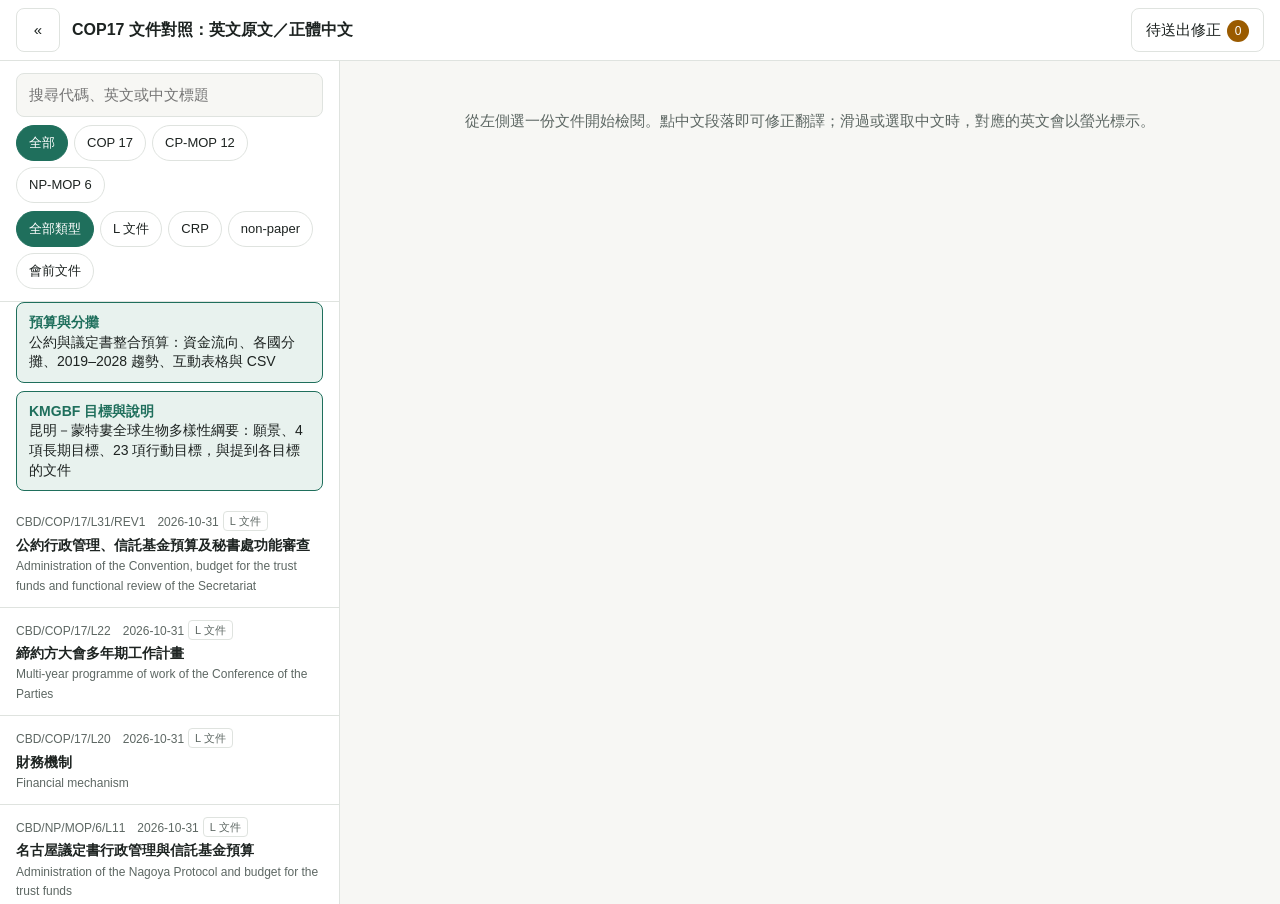
==== index.html @ b80a83c1 "Fix due-date and BE estimate wording" ====
<!doctype html>
<html lang="zh-Hant-TW">
<head>
<meta charset="utf-8">
<meta name="viewport" content="width=device-width, initial-scale=1">
<title>COP17 文件對照</title>
<meta name="description" content="CBD COP17 會議文件英文原文與正體中文翻譯對照檢閱（非官方翻譯）">
<style>
:root{--bg:#f7f7f4;--panel:#fff;--ink:#1d2321;--muted:#5d6763;--line:#dfe3df;--accent:#1f6f5c;--accent-ink:#fff;--soft:#e8f2ee;--warn:#9a5b00;--warn-bg:#fff4e0;--edit:#fff8d6;--edit-line:#e2c64a;--hl:#fff176;--hl-soft:#fffbd1;--term:#c2185b;--mono:ui-monospace,SFMono-Regular,Menlo,Consolas,monospace}
@media (prefers-color-scheme:dark){:root:not([data-theme="light"]){--bg:#121615;--panel:#1a201e;--ink:#e3e8e5;--muted:#9aa5a0;--line:#2c3532;--accent:#5cc2a4;--accent-ink:#0d1412;--soft:#1f2e29;--warn:#f0b35a;--warn-bg:#2e2412;--edit:#2f2a12;--edit-line:#8a7520;--hl:#5c5310;--hl-soft:#2e2b14;--term:#ff8fbf}}
:root[data-theme="dark"]{--bg:#121615;--panel:#1a201e;--ink:#e3e8e5;--muted:#9aa5a0;--line:#2c3532;--accent:#5cc2a4;--accent-ink:#0d1412;--soft:#1f2e29;--warn:#f0b35a;--warn-bg:#2e2412;--edit:#2f2a12;--edit-line:#8a7520;--hl:#5c5310;--hl-soft:#2e2b14;--term:#ff8fbf}
*{box-sizing:border-box}
html,body{margin:0;height:100%}
body{background:var(--bg);color:var(--ink);font:15px/1.65 -apple-system,BlinkMacSystemFont,"PingFang TC","Noto Sans TC","Microsoft JhengHei",sans-serif;overflow-x:hidden}
button,input,textarea,select{font:inherit;color:inherit}
button{cursor:pointer}
a{color:var(--accent)}
header.top{position:sticky;top:0;z-index:5;display:flex;align-items:center;gap:12px;padding:8px 16px;background:var(--panel);border-bottom:1px solid var(--line);min-height:56px}
header.top h1{font-size:16px;margin:0;flex:1;min-width:0;white-space:nowrap;overflow:hidden;text-overflow:ellipsis}
.btn{min-height:44px;padding:0 14px;border:1px solid var(--line);border-radius:8px;background:var(--panel)}
.btn.primary{background:var(--accent);border-color:var(--accent);color:var(--accent-ink)}
.btn:disabled{opacity:.5;cursor:default}
.count{display:inline-block;min-width:22px;padding:0 6px;margin-left:6px;border-radius:11px;background:var(--warn);color:var(--panel);font-size:12px;line-height:22px;text-align:center}
.wrap{display:grid;grid-template-columns:340px 1fr;height:calc(100% - 57px);transition:grid-template-columns .2s}
body.side-off .wrap{grid-template-columns:0 1fr}
body.side-off aside{visibility:hidden;border-right:0}
.side{min-width:44px;padding:0 10px}
aside{border-right:1px solid var(--line);background:var(--panel);display:flex;flex-direction:column;min-height:0}
.filters{padding:12px 16px;border-bottom:1px solid var(--line);display:grid;gap:8px}
.filters input{width:100%;min-height:44px;padding:0 12px;border:1px solid var(--line);border-radius:8px;background:var(--bg)}
.chips{display:flex;flex-wrap:wrap;gap:6px}
.chip{min-height:36px;padding:0 12px;border:1px solid var(--line);border-radius:18px;background:var(--panel);font-size:13px}
.chip.on{background:var(--accent);border-color:var(--accent);color:var(--accent-ink)}
.list{overflow:auto;flex:1}
.item{display:block;width:100%;text-align:left;padding:10px 16px;border:0;border-bottom:1px solid var(--line);background:none;min-height:56px}
.item:hover{background:var(--soft)}
.item.on{background:var(--soft);box-shadow:inset 3px 0 var(--accent)}
.item .sym{font-size:12px;color:var(--muted)}
.item .t{display:block;font-weight:600;font-size:14px}
.item .e{display:block;font-size:12px;color:var(--muted)}
.tag{display:inline-block;font-size:11px;padding:0 6px;border-radius:4px;border:1px solid var(--line);color:var(--muted);margin-left:4px;vertical-align:1px}
main{overflow:auto;min-width:0}
.doc{max-width:1400px;margin:0 auto;padding:16px}
.empty{padding:48px 16px;color:var(--muted);text-align:center}
.dhead h2{font-size:20px;margin:4px 0}
.dhead .en{color:var(--muted);margin:0}
.links{display:flex;flex-wrap:wrap;gap:8px;margin:10px 0}
.links a{display:inline-flex;align-items:center;min-height:44px;padding:0 12px;border:1px solid var(--line);border-radius:8px;text-decoration:none;background:var(--panel)}
.note{font-size:13px;color:var(--warn);background:var(--warn-bg);border-radius:8px;padding:8px 12px;margin:8px 0}
section.card{background:var(--panel);border:1px solid var(--line);border-radius:10px;padding:12px 16px;margin:12px 0}
section.card h3{font-size:15px;margin:0 0 6px}
.sumf{position:relative;border-radius:6px;padding:4px 6px;margin:0 -6px;cursor:pointer}
.sumf:hover{background:var(--soft)}
.sumf.edited{background:var(--edit);outline:1px solid var(--edit-line)}
.sumf ul{margin:4px 0;padding-left:20px}
.label{font-size:12px;color:var(--muted)}
.toolbar{display:flex;flex-wrap:wrap;gap:8px;align-items:center;margin:12px 0}
.seg{display:inline-flex;border:1px solid var(--line);border-radius:8px;overflow:hidden}
.seg button{min-height:40px;padding:0 12px;border:0;background:var(--panel)}
.seg button.on{background:var(--accent);color:var(--accent-ink)}
.page{display:grid;grid-template-columns:minmax(0,1fr) minmax(0,1fr);gap:0;background:var(--panel);border:1px solid var(--line);border-radius:10px;margin:12px 0;overflow:hidden}
.page .pno{grid-column:1/-1;font-size:12px;color:var(--muted);padding:4px 12px;border-bottom:1px solid var(--line);background:var(--soft)}
.enp{padding:8px 12px;border-right:1px solid var(--line);min-width:0;font-size:14px;line-height:1.6;overflow-wrap:anywhere}
.ep{border-radius:6px;padding:2px 6px;margin:0 -6px 4px;transition:background .15s}
.ep.tb{font:12px/1.45 var(--mono);white-space:pre;overflow-x:auto;overflow-wrap:normal}
.ep.hl-soft,.blk.hl-soft{background:var(--hl-soft)}
.ep.hl,.blk.hl,.blk.hl:hover{background:var(--hl)}
.editor.hl{box-shadow:0 0 0 3px var(--hl)}
mark.term{background:none;color:var(--term);font-weight:700;text-decoration:underline 2px;text-underline-offset:3px}
a.dec{text-decoration:underline 1px dashed;text-underline-offset:3px;white-space:nowrap}
a.dec::after{content:"↗";font-size:.75em;margin-left:1px}
.cv{text-decoration:underline 1px var(--accent);text-underline-offset:3px;cursor:help}
body.cv-off .cv{text-decoration:none;cursor:inherit}
#tip{position:fixed;z-index:10;max-width:min(360px,calc(100% - 32px));background:var(--panel);color:var(--ink);border:1px solid var(--accent);border-radius:8px;padding:6px 10px;font-size:13px;line-height:1.5;box-shadow:0 4px 14px rgba(0,0,0,.18);pointer-events:none;display:none}
#tip.on{display:block}
#tip small{display:block;color:var(--muted);font-size:11px}
#toast{position:fixed;left:50%;bottom:16px;transform:translateX(-50%);max-width:calc(100% - 32px);background:var(--ink);color:var(--bg);padding:8px 14px;border-radius:8px;font-size:13px;z-index:9;display:none}
#toast.on{display:block}
.zh{padding:8px 12px;min-width:0}
.blk{position:relative;border-radius:6px;padding:4px 6px;margin:2px -6px;cursor:pointer;overflow-x:auto}
.blk:hover{background:var(--soft)}
.blk p{margin:.3em 0}
.blk table{border-collapse:collapse;font-size:13px}
.blk td,.blk th{border:1px solid var(--line);padding:2px 6px}
.blk td:first-child,.blk th:first-child{white-space:nowrap}
.blk.edited{background:var(--edit);outline:1px solid var(--edit-line);white-space:pre-wrap}
.badge{position:absolute;top:2px;right:4px;font-size:11px;color:var(--warn)}
.editor{background:var(--panel);border:1px solid var(--accent);border-radius:8px;padding:8px;margin:4px -6px;cursor:auto}
.editor textarea{width:100%;min-height:120px;border:1px solid var(--line);border-radius:6px;padding:8px;background:var(--bg);resize:vertical}
.editor input{width:100%;min-height:44px;border:1px solid var(--line);border-radius:6px;padding:0 8px;background:var(--bg);margin-top:6px}
.editor .row{display:flex;flex-wrap:wrap;gap:8px;margin-top:8px}
.editor .orig{font-size:12px;color:var(--muted);white-space:pre-wrap;max-height:8em;overflow:auto;border-left:3px solid var(--line);padding-left:8px;margin-bottom:6px}
body.v-en .page{grid-template-columns:1fr}body.v-en .zh{display:none}body.v-en .enp{border-right:0}
body.v-zh .page{grid-template-columns:1fr}body.v-zh .enp{display:none}
dialog{border:1px solid var(--line);border-radius:12px;background:var(--panel);color:var(--ink);padding:0;width:min(760px,calc(100% - 32px));max-height:calc(100% - 64px)}
dialog::backdrop{background:rgba(0,0,0,.4)}
.dlg{padding:16px;display:grid;gap:10px}
.dlg h3{margin:0}
.pend{border:1px solid var(--line);border-radius:8px;padding:8px 10px;font-size:13px}
.pend .old{color:var(--muted);text-decoration:line-through;white-space:pre-wrap}
.pend .new{white-space:pre-wrap}
.pend .hd{display:flex;justify-content:space-between;gap:8px;align-items:center}
.knav{display:block;margin:0 16px 0;padding:10px 12px;border:1px solid var(--accent);border-radius:8px;text-decoration:none;color:var(--ink);background:var(--soft);font-size:14px;line-height:1.4}
.knav b{color:var(--accent)}
.knav.on{background:var(--accent);color:var(--accent-ink)}.knav.on b{color:inherit}
.kidx{display:flex;flex-wrap:wrap;gap:6px;margin:12px 0}
.kidx a{display:inline-flex;align-items:center;justify-content:center;min-width:44px;min-height:36px;padding:0 8px;border:1px solid var(--line);border-radius:8px;background:var(--panel);text-decoration:none;font-size:13px}
.kgrp{font-size:16px;margin:24px 0 4px;padding-bottom:4px;border-bottom:2px solid var(--accent)}
.kcard{background:var(--panel);border:1px solid var(--line);border-radius:10px;padding:12px 16px;margin:12px 0;scroll-margin-top:12px}
.kcard h3{margin:0 0 8px;font-size:16px}
.kcard h3 small{color:var(--muted);font-weight:400;margin-left:6px}
.kpair{display:grid;grid-template-columns:minmax(0,1fr) minmax(0,1fr);gap:16px}
.kpair p{margin:.3em 0}
.ken{font-size:14px;line-height:1.6}
.kexp{background:var(--soft);border-radius:8px;padding:8px 12px;margin-top:10px;font-size:14px}
.kfn{font-size:12px;color:var(--muted);margin-top:6px}
.kind ul,.kdocs ul{margin:4px 0;padding-left:20px;font-size:13px}
.kind,.kdocs{margin-top:10px}
.kdocs summary{cursor:pointer;font-size:13px;color:var(--accent);min-height:32px;display:flex;align-items:center}
.kdocs li{margin:2px 0}
.kdocs .pg{display:inline-block;font-size:12px;padding:0 6px;margin:0 2px;border:1px solid var(--line);border-radius:4px;text-decoration:none}
a.kg{text-decoration:underline 1px dotted;text-underline-offset:3px}

/* 預算頁：圖表配色（dataviz 參考調色盤，已以本站淺色／深色底驗證） */
:root{--on-k:#fff;--k1:#1a87a8;--k2:#62a83c;--k3:#5a62a3;--k4:#c06fb8;--k5:#9aa39e;--mid:#baa6e2;--m1:#d9f0a3;--m2:#a1dab4;--m3:#41b6c4;--m4:#2c7fb8;--m5:#253494;--m6:#081d58;--s1:#2a78d6;--s2:#eb6834;--s3:#1baf7a;--s4:#eda100;--s5:#e87ba4;--s6:#008300;--muted-fill:#b9c0bc;--grid:#e6e9e6}
@media (prefers-color-scheme:dark){:root:not([data-theme="light"]){--on-k:#0d1412;--k1:#3aaed3;--k2:#7cc653;--k3:#8a8fe0;--k4:#ec8fc4;--k5:#6b756f;--mid:#8c78c4;--m1:#1f3d5c;--m2:#1d6e8f;--m3:#2a9d8f;--m4:#69c27a;--m5:#c4df5a;--m6:#fde725;--s1:#3987e5;--s2:#d95926;--s3:#199e70;--s4:#c98500;--s5:#d55181;--s6:#008300;--muted-fill:#56605b;--grid:#2c3532}}
:root[data-theme="dark"]{--on-k:#0d1412;--k1:#3aaed3;--k2:#7cc653;--k3:#8a8fe0;--k4:#ec8fc4;--k5:#6b756f;--mid:#8c78c4;--m1:#1f3d5c;--m2:#1d6e8f;--m3:#2a9d8f;--m4:#69c27a;--m5:#c4df5a;--m6:#fde725;--s1:#3987e5;--s2:#d95926;--s3:#199e70;--s4:#c98500;--s5:#d55181;--s6:#008300;--muted-fill:#56605b;--grid:#2c3532}
.doc svg text.sb-on{fill:var(--on-k)}.doc svg text.sb-lb{fill:var(--ink)}
.leaflet-container{font:inherit}.leaflet-bar a{background:var(--panel);color:var(--ink);border-color:var(--line)}.leaflet-bar a:hover{background:var(--soft)}.leaflet-control-attribution{background:color-mix(in oklab,var(--panel) 80%,transparent)!important;color:var(--muted)}.leaflet-control-attribution a{color:var(--accent)}
.kpis{display:grid;grid-template-columns:repeat(auto-fit,minmax(170px,1fr));gap:10px;margin:12px 0}
.kpi{background:var(--panel);border:1px solid var(--line);border-radius:10px;padding:10px 12px}
.kpi .v{font-size:22px;font-weight:700;font-variant-numeric:tabular-nums}
.kpi .l{font-size:12px;color:var(--muted)}
.kpi .d{font-size:12px;color:var(--muted)}
.ctrl{display:flex;flex-wrap:wrap;gap:8px;align-items:center;margin:8px 0}
.ctrl select,.ctrl input{min-height:40px;border:1px solid var(--line);border-radius:8px;padding:0 10px;background:var(--panel)}
.chart{width:100%;overflow-x:auto}
.chart svg{display:block;max-width:100%;height:auto}
.ctrl select,.ctrl input{max-width:100%}
@media (max-width:640px){.chart>svg[viewBox^="0 0 880"]{min-width:640px;max-width:none}.chart>svg[viewBox^="-4"],.chart>div>svg[viewBox^="-4"]{min-width:600px;max-width:none}
.chart:has(>svg[viewBox^="0 0 880"])::after,.chart:has(>svg[viewBox^="-4"])::after,.chart:has(>div>svg[viewBox^="-4"])::after{content:"← 左右滑動看完整圖表 →";display:block;position:sticky;left:0;width:calc(100vw - 64px);text-align:center;font-size:12px;color:var(--muted);padding:4px 0}}
table.dt th .thb{all:unset;cursor:pointer;display:inline}
table.dt th .thb:focus-visible{outline:2px solid var(--s1);outline-offset:2px}
.chart text,.doc svg text{fill:var(--ink);font-size:12px}
.chart .mut,.doc svg .mut{fill:var(--muted)}
.chart .gl,.doc svg .gl{stroke:var(--grid);stroke-width:1}
.doc svg{max-width:100%;height:auto}
.chart .hit:hover,.chart .hit:focus{opacity:.85;outline:none}
.legend{display:flex;flex-wrap:wrap;gap:12px;font-size:12px;color:var(--muted);margin:6px 0}
.legend i{display:inline-block;width:12px;height:12px;border-radius:3px;margin-right:4px;vertical-align:-2px}
.src{font-size:12px;color:var(--muted);margin-top:6px}
#vtip{position:fixed;z-index:11;pointer-events:none;background:var(--panel);border:1px solid var(--line);border-radius:8px;padding:6px 10px;font-size:12px;box-shadow:0 4px 14px rgba(0,0,0,.18);display:none;max-width:280px}
#vtip b{display:block;font-size:14px;font-variant-numeric:tabular-nums}
table.dt{border-collapse:collapse;width:100%;font-size:13px;font-variant-numeric:tabular-nums}
table.dt th,table.dt td{border-bottom:1px solid var(--line);padding:4px 6px;text-align:right;white-space:nowrap}
table.dt th:first-child,table.dt td:first-child,table.dt th.t,table.dt td.t{text-align:left;white-space:normal}
table.dt td.t{min-width:6em}
table.dt th{cursor:pointer;position:sticky;top:0;background:var(--panel)}
table.dt th[aria-sort]::after{content:" ▾";color:var(--muted)}
table.dt th[aria-sort="ascending"]::after{content:" ▴"}
.dtwrap{max-height:520px;overflow:auto;border:1px solid var(--line);border-radius:8px}
.up{color:var(--s2)}.down{color:var(--s1)}
footer{font-size:12px;color:var(--muted);padding:16px;border-top:1px solid var(--line);margin-top:24px}
.back{display:none}
@media (max-width:900px){
  .wrap{grid-template-columns:1fr}
  aside{display:flex}
  main{display:none}
  body.reading aside{display:none}
  body.reading main{display:block}
  body.reading .back{display:inline-block}
  .side{display:none}
  body.side-off .wrap{grid-template-columns:1fr}
  body.side-off aside{visibility:visible}
  .page{grid-template-columns:1fr}
  .enp{border-right:0;border-bottom:1px solid var(--line)}
  .kpair{grid-template-columns:1fr}
  body.v-en .zh,body.v-zh .enp{display:none}
}
</style>
</head>
<body class="v-both">
<header class="top">
  <button class="btn back" id="back" aria-label="回到清單">‹ 清單</button>
  <button class="btn side" id="side" aria-label="收合文件清單" aria-expanded="true" title="收合／展開文件清單">«</button>
  <h1>COP17 文件對照：英文原文／正體中文</h1>
  <button class="btn" id="pending">待送出修正<span class="count" id="cnt">0</span></button>
</header>
<div class="wrap">
  <aside>
    <div class="filters">
      <input id="q" type="search" placeholder="搜尋代碼、英文或中文標題" aria-label="搜尋">
      <div class="chips" id="fm"></div>
      <div class="chips" id="ft"></div>
    </div>
    <a class="knav" id="bnav" href="#budget" style="margin-bottom:8px"><b>預算與分攤</b><br>公約與議定書整合預算：資金流向、各國分攤、2019–2028 趨勢、互動表格與 CSV</a>
    <a class="knav" id="knav" href="#kmgbf"><b>KMGBF 目標與說明</b><br>昆明－蒙特婁全球生物多樣性綱要：願景、4 項長期目標、23 項行動目標，與提到各目標的文件</a>
    <div class="list" id="list" style="margin-top:8px"></div>
  </aside>
  <main id="main"><div class="empty">從左側選一份文件開始檢閱。點中文段落即可修正翻譯；滑過或選取中文時，對應的英文會以螢光標示。</div></main>
</div>
<div id="toast" role="status" aria-live="polite"></div>
<div id="tip" role="tooltip"></div>
<div id="vtip" role="tooltip"></div>
<dialog id="dlg"><div class="dlg" id="dlgc"></div></dialog>
<script>
'use strict';
const REPO = 'https://github.com/mutolisp/CBD_COP17';
const KEY = 'cbd-cop17-review-edits-v1';
window.DOCS = {};
const MEET = [['', '全部'], ['COP-17', 'COP 17'], ['CP-MOP-12', 'CP-MOP 12'], ['NP-MOP-06', 'NP-MOP 6']];
const NAT = [['', '全部類型'], ['limited', 'L 文件'], ['crp', 'CRP'], ['non-paper', 'non-paper'], ['official', '會前文件']];
const NATL = Object.fromEntries(NAT);
const S = {m: '', t: '', q: '', id: null};
const $ = s => document.querySelector(s);
const el = (tag, attrs = {}, ...kids) => {
  const e = document.createElement(tag);
  for (const [k, v] of Object.entries(attrs)) {
    if (v == null) continue;
    if (k === 'class') e.className = v; else if (k === 'html') e.innerHTML = v; else if (k.startsWith('on')) e.addEventListener(k.slice(2), v); else e.setAttribute(k, v);
  }
  for (const c of kids.flat()) if (c != null) e.append(c);
  return e;
};
const ymd = s => new Date(Date.parse(s) + 4 * 3600e3).toISOString().slice(0, 10);  // 葉里溫時間

let EDITS = {};
let storeOK = true;
try { EDITS = JSON.parse(localStorage.getItem(KEY) || '{}') || {}; } catch (e) { storeOK = false; }
function saveEdits() {
  try { localStorage.setItem(KEY, JSON.stringify(EDITS)); storeOK = true; } catch (e) { storeOK = false; }
  $('#cnt').textContent = Object.keys(EDITS).length;
}

function chips(box, opts, key) {
  box.replaceChildren(...opts.map(([v, l]) => el('button', {class: 'chip' + (S[key] === v ? ' on' : ''), onclick: () => { S[key] = v; chips(box, opts, key); renderList(); }}, l)));
}
function renderList() {
  const norm = s => s.toLowerCase().replace(/[.\s]/g, '');  // 代碼有 L.31／L31 兩種寫法
  const q = norm(S.q);
  const rows = IDX.filter(d => (!S.m || d.meeting === S.m) && (!S.t || d.nature === S.t) &&
    (!q || norm(d.sym + d.title + d.title_zh).includes(q)));
  $('#list').replaceChildren(...rows.map(d => el('button', {class: 'item' + (d.id === S.id ? ' on' : ''), onclick: () => { location.hash = d.id; }},
    el('span', {class: 'sym'}, (d.sym || '（無文件代碼）') + '　' + ymd(d.pub)),
    el('span', {class: 'tag'}, NATL[d.nature] || d.nature), d.full ? null : el('span', {class: 'tag'}, '只有摘要'),
    el('span', {class: 't'}, d.title_zh || d.title), el('span', {class: 'e'}, d.title))),
    rows.length ? '' : el('div', {class: 'empty'}, '沒有符合的文件'));
}

function load(id) {
  return new Promise((ok, bad) => {
    if (window.DOCS[id]) return ok(window.DOCS[id]);
    const s = el('script', {src: 'data/' + id + '.js'});
    s.onload = () => window.DOCS[id] ? ok(window.DOCS[id]) : bad();
    s.onerror = bad;
    document.head.append(s);
  });
}

function route() {
  let h = location.hash.slice(1);
  try { h = decodeURIComponent(h); } catch (_) {}  // 網址含不合法的 % 時不要整頁空白
  const [id, sub] = h.split('/');
  $('#bnav').classList.remove('on');
  if (id !== 'budget') teardown();
  if (id === 'kmgbf') openKmgbf(sub); else if (id === 'budget') openBudget(h.split('/').slice(1)); else openDoc(id, sub);
}
const toPage = p => { const e = p && document.getElementById('pg-' + p); if (e) e.scrollIntoView(); };
function openDoc(id, p) {
  $('#knav').classList.remove('on');
  const meta = IDX.find(d => d.id === id);
  if (meta && S.id === id && $('#main .page')) { toPage(p); return; }  // 同一份文件只換頁
  S.id = meta ? id : null;
  document.body.classList.toggle('reading', !!meta);
  renderList();
  if (!meta) { $('#main').replaceChildren(el('div', {class: 'empty'}, '從左側選一份文件開始檢閱。點中文段落即可修正翻譯；滑過或選取中文時，對應的英文會以螢光標示。')); return; }
  $('#main').replaceChildren(el('div', {class: 'empty'}, '載入中…'));
  load(id).then(doc => { renderDoc(meta, doc); toPage(p); }, () => $('#main').replaceChildren(el('div', {class: 'empty'}, '無法載入這份文件。')));
}

function renderDoc(m, doc) {
  const box = el('div', {class: 'doc'});
  box.append(el('div', {class: 'dhead'},
    el('div', {class: 'label'}, [m.sym || '（無文件代碼）', MEET.find(x => x[0] === m.meeting)?.[1], NATL[m.nature], m.group, '發布 ' + ymd(m.pub)].filter(Boolean).join('・')),
    el('h2', {}, m.title_zh || m.title), el('p', {class: 'en', lang: 'en'}, m.title)),
    el('div', {class: 'links'}, el('a', {href: m.url, target: '_blank', rel: 'noopener'}, 'CBD 原文 PDF ↗')),
    el('div', {class: 'note'}, '中文為非官方翻譯（AI 翻譯' + (m.reviewed ? '，經 Claude Haiku 逐頁對照原文審查' : '') + '），未經 CBD 秘書處審定，以英文原文為準。發現錯誤請點該段修正。'));
  if (doc.summary) box.append(renderSummary(m, doc));
  if (doc.pages.length) {
    box.append(el('div', {class: 'toolbar'}, el('div', {class: 'seg', role: 'group', 'aria-label': '顯示方式'},
      ...[['both', '並排'], ['en', '英文'], ['zh', '中文']].map(([v, l]) => el('button', {class: document.body.classList.contains('v-' + v) ? 'on' : '', onclick: e => {
        document.body.classList.remove('v-both', 'v-en', 'v-zh'); document.body.classList.add('v-' + v);
        e.target.parentNode.querySelectorAll('button').forEach(b => b.classList.toggle('on', b === e.target));
      }}, l))),
      el('button', {class: 'btn', 'aria-pressed': String(!document.body.classList.contains('cv-off')), onclick: e => {
        const off = document.body.classList.toggle('cv-off'); e.target.setAttribute('aria-pressed', String(!off));
        try { localStorage.setItem(KEY + '-cv', off ? 'off' : 'on'); } catch (_) {}
      }}, '用語底線')));
    for (const pg of doc.pages) {
      const zh = el('div', {class: 'zh', lang: 'zh-Hant-TW'});
      const en = el('div', {class: 'enp', lang: 'en'});
      pg.eps = pg.en.map(e => en.appendChild(renderEp(el('div', {class: 'ep' + (e.tb ? ' tb' : '')}), e.t)));
      pg.eps.forEach((d, j) => {
        const zs = () => [...zh.children].filter(n => pg.blocks[n.dataset.i]?.en?.includes(j));
        d.addEventListener('mouseenter', () => zs().forEach(n => n.classList.add('hl-soft')));
        d.addEventListener('mouseleave', () => zs().forEach(n => n.classList.remove('hl-soft')));
      });
      pg.blocks.forEach((b, i) => zh.append(renderBlock(m, pg, b, i)));
      const pno = el('div', {class: 'pno'}, '第 ' + parseInt(pg.p.slice(1), 10) + ' 頁');
      if (pg.csv?.length) pno.append('　本頁表格：', ...pg.csv.flatMap((c, k) => [k ? '、' : '', el('a', {href: 'csv/' + c.f, download: '', title: c.t}, 'CSV' + (pg.csv.length > 1 ? ' ' + (k + 1) : ''))]),
        ...(['6ae539bc7de9589330b3be97', '6ae4fb8bf82f19ef123c62af', '6ae543397de9589330b3c2f1'].includes(m.id) ? ['　', el('a', {href: '#budget'}, '在預算頁查看')] : []));
      box.append(el('div', {class: 'page', id: 'pg-' + pg.p}, pno, en, zh));
    }
  } else {
    box.append(el('div', {class: 'note'}, '會前正式文件只提供白話摘要，全文請看 CBD 原文。'));
  }
  box.append(footer());
  $('#main').replaceChildren(box);
  $('#main').scrollTop = 0;
}

// ---------- 預算與分攤（資料：data/budget.js，由 tools/tables.py 與 review_site.py 產生） ----------
const NS = 'http://www.w3.org/2000/svg';
function sv(tag, attrs = {}, ...kids) {
  const e = document.createElementNS(NS, tag);
  for (const [k, v] of Object.entries(attrs)) if (v !== null && v !== undefined) e.setAttribute(k, v);
  for (const k of kids) if (k !== null && k !== undefined) e.append(k);
  return e;
}
const nf = (v, d = 1) => v === null || v === undefined || isNaN(v) ? '—' : Number(v).toLocaleString('zh-TW', {minimumFractionDigits: d, maximumFractionDigits: d});
// 新臺幣概估（匯率見 BUDGET.fx）：億元取 2 位、萬元取整數
const twd = v => {
  const r = window.BUDGET?.fx?.rate;
  if (!r || v == null) return '';
  const n = Math.abs(v * r), s = v < 0 ? '−' : '';
  return '約新臺幣 ' + s + (n >= 1e8 ? nf(n / 1e8, 2) + ' 億元' : n >= 1e4 ? nf(Math.round(n / 1e4), 0) + ' 萬元' : nf(Math.round(n), 0) + ' 元');
};
const usd = v => nf(v, 0) + ' 美元' + (twd(v) ? '（' + twd(v) + '）' : '');
const kusd = v => nf(v, 1) + ' 千美元' + (twd(v * 1000) ? '（' + twd(v * 1000) + '）' : '');
const fxNote = () => { const f = window.BUDGET?.fx; return f ? '新臺幣為概估，以 1 美元 ＝ ' + f.rate + ' 新臺幣換算（中央銀行公布 ' + f.date + ' 銀行間收盤匯率）' : ''; };
const unitNote = t => el('div', {class: 'label', style: 'margin:2px 0 4px'}, '單位：' + t + (/美元/.test(t) && fxNote() ? '；' + fxNote() : ''));
const pnorm = s => s.replace(/’/g, "'").normalize('NFKD').replace(/[̀-ͯ]/g, '').replace(/\s+/g, ' ').trim().toLowerCase();
const FC = {COP: 'var(--s1)', CP: 'var(--s2)', NP: 'var(--s3)'};
const GC = {staff: 'var(--s1)', meet: 'var(--s2)', ops: 'var(--s3)', special: 'var(--s4)', psc: 'var(--s5)', wcr: 'var(--s6)'};
const GZ = () => Object.fromEntries(window.BUDGET.groups);

// 提示框：數值在前、標籤在後；以 textContent 放入（資料來自外部文件）
function showVtip(x, y, value, label, note) {
  const t = $('#vtip');
  t.replaceChildren(...[el('b', {}, value), label, note ? el('div', {class: 'label'}, note) : null].filter(x => x != null && x !== ''));  // replaceChildren 會把 null 印成文字
  t.style.display = 'block';
  const w = t.offsetWidth, h = t.offsetHeight;
  t.style.left = Math.max(8, Math.min(x + 12, innerWidth - w - 8)) + 'px';
  t.style.top = (y + h + 20 > innerHeight ? y - h - 12 : y + 14) + 'px';
}
const hideVtip = () => { $('#vtip').style.display = 'none'; };
function tipOn(node, f) {
  node.setAttribute('tabindex', '0');
  node.classList.add('hit');
  node.addEventListener('pointermove', e => showVtip(e.clientX, e.clientY, ...f()));
  node.addEventListener('pointerleave', hideVtip);
  node.addEventListener('focus', () => { const r = node.getBoundingClientRect(); showVtip(r.left + r.width / 2, r.top, ...f()); });
  node.addEventListener('blur', hideVtip);
  if (!node.getAttribute('role')) node.setAttribute('role', 'img');
  try { node.setAttribute('aria-label', f().filter(x => x != null && x !== '').join('，')); } catch (_) {}
  return node;
}
// 可點的 SVG 元素：滑鼠點擊之外，Enter／空白鍵也能觸發
function clickable(node, fn) {
  node.setAttribute('tabindex', '0'); node.setAttribute('role', 'button');
  node.addEventListener('click', fn);
  node.addEventListener('keydown', e => { if (e.key === 'Enter' || e.key === ' ') { e.preventDefault(); fn(e); } });
  return node;
}
// 預算頁重繪或離開時要釋放的資源（Leaflet 地圖、觀察器、全域監聽器）
const TEARDOWN = [];
const teardown = () => { for (const f of TEARDOWN.splice(0)) try { f(); } catch (_) {} };
let partyShow = null;  // 查詢卡在畫面上時，點地圖只換查詢卡內容，不整頁重繪
function legend(items) {
  return el('div', {class: 'legend', 'aria-hidden': 'true'}, ...items.map(([c, l]) => el('span', {}, el('i', {style: 'background:' + c}), l)));
}
// 「下載 CSV」列：items 為 [路徑, 說明]；路徑以 h: 開頭者在 csv/history/，doc:<id>:<頁> 取該頁的文件表格 CSV
function csvDl(B, items) {
  const out = el('div', {class: 'src'}, '下載 CSV：');
  const links = [];
  for (const [p, label] of items) {
    if (p.startsWith('h:')) links.push(['csv/history/' + p.slice(2), label]);
    else if (p.startsWith('doc:')) (B.csv[p.slice(4)] || []).forEach((c, k, a) => links.push(['csv/' + c, label + (a.length > 1 ? ' ' + (k + 1) : '')]));
  }
  links.forEach(([href, label], k) => out.append(k ? '、' : '', el('a', {href, download: ''}, label)));
  return links.length ? out : '';
}
function srcLine(B, parts) {
  // parts: [[docId, page, sym], …]；有 CSV 的頁面加下載連結
  const out = el('div', {class: 'src'}, '資料來源：');
  parts.forEach(([id, p, sym, extra], k) => {
    if (k) out.append('；');
    if (id.startsWith('http')) out.append(el('a', {href: id, target: '_blank', rel: 'noopener'}, sym + ' ↗'));
    else out.append(el('a', {href: '#' + id + '/p' + String(p).padStart(3, '0')}, sym + ' 第 ' + p + ' 頁'));
    const cs = B.csv[id + ':' + p] || [];
    if (cs.length) out.append('（', ...cs.flatMap((c, k) => [k ? '、' : '', el('a', {href: 'csv/' + c, download: ''}, 'CSV' + (cs.length > 1 ? ' ' + (k + 1) : ''))]), '）');
    if (extra) out.append(extra);
  });
  return out;
}

function openBudget(parts) {
  S.id = null; renderList();
  document.body.classList.add('reading');
  $('#knav').classList.remove('on'); $('#bnav').classList.add('on');
  if (window.BUDGET && partyShow && parts?.[0] === 'party' && document.getElementById('party-card')) { partyShow(parts[1] || ''); document.getElementById('party-card').scrollIntoView(); return; }
  const go = () => { renderBudget(parts || []); };
  if (window.BUDGET) return go();
  $('#main').replaceChildren(el('div', {class: 'empty'}, '載入中…'));
  const s = el('script', {src: 'data/budget.js'});
  s.onload = go; s.onerror = () => $('#main').replaceChildren(el('div', {class: 'empty'}, '找不到 data/budget.js。'));
  document.head.append(s);
}

function renderBudget(parts) {
  teardown();
  const B = window.BUDGET, box = el('div', {class: 'doc'});
  const F = Object.fromEntries((B.funds || []).map(f => [f.key, f]));
  const t1 = B.table1, totRow = t1?.rows.find(r => r.en === 'Total');
  if (!F.COP || !F.CP || !F.NP || !totRow) { $('#main').replaceChildren(el('div', {class: 'empty'}, '預算資料不完整（缺少某個基金的分攤表或表 1），請重新產生 data/budget.js。')); return; }
  const cop = F.COP, sumNet = k => B.funds.reduce((s, f) => s + (f.net[k] || 0), 0);
  const prevTotal = (B.years?.['2025']?.total || 0) + (B.years?.['2026']?.total || 0);
  const staffNow = B.staff?.rows.find(r => r[0] === 'Total');
  box.append(el('div', {class: 'dhead'},
      el('div', {class: 'label'}, 'COP 17／CP-MOP 12／NP-MOP 6 預算文件（L 文件，尚未定案；公約文件的預算表仍在方括號內）'),
      el('h2', {}, '預算與分攤：公約及議定書整合預算'), el('p', {class: 'en', lang: 'en'}, 'Integrated budget of the Convention and its Protocols, 2027–2028')),
    el('div', {class: 'links'}, ...B.funds.map(f => el('a', {href: '#' + f.id}, f.sym + '（' + f.zh + '）'))),
    el('div', {class: 'note'}, '數字以英文原文為準，金額除另註明外為千美元。三份文件是同一份整合預算：公約、卡塔赫納議定書、名古屋議定書依 ' +
      B.funds.map(f => f.pct + '%').join('／') + ' 分攤。過去各期數字取自預算決議（' + B.decisions.map(d => d.ref).join('、') + '），每一列都可連回原文。'));
  box.append(introCard(B, F));
  const kpiCsv = csvDl(B, [['doc:' + t1.id + ':' + t1.page, 'CBD/COP/17/L.31/Rev.1 表 1'], ...B.funds.filter(f => f.key !== 'COP').map(f => ['doc:' + f.id + ':' + f.pages.t1, f.sym + ' 表 1'])]);
  box.append(el('div', {class: 'kpis'},
    el('div', {class: 'kpi'}, el('div', {class: 'l'}, '2027–2028 整合核心預算'), el('div', {class: 'v'}, nf(totRow.v[2])), el('div', {class: 'd'},
      '千美元（' + twd(totRow.v[2] * 1000) + '）' + (prevTotal ? '；2025–2026 為 ' + nf(prevTotal) + '（' + ((totRow.v[2] / prevTotal - 1) * 100 >= 0 ? '+' : '') + nf((totRow.v[2] / prevTotal - 1) * 100) + '%）' : ''))),
    el('div', {class: 'kpi'}, el('div', {class: 'l'}, '締約方應分攤淨額（三基金，2027–2028）'), el('div', {class: 'v'}, nf(sumNet(2))), el('div', {class: 'd'}, '千美元（' + twd(sumNet(2) * 1000) + '）；扣除地主國捐助與動用準備金後')),
    el('div', {class: 'kpi'}, el('div', {class: 'l'}, '公約一般信託基金分攤國數'), el('div', {class: 'v'}, String(cop.contrib.rows.length)), el('div', {class: 'd'},
      'CP ' + F.CP.contrib.rows.length + '、NP ' + F.NP.contrib.rows.length + '（含歐盟）')),
    staffNow ? el('div', {class: 'kpi'}, el('div', {class: 'l'}, '秘書處核心預算員額'), el('div', {class: 'v'}, String(staffNow[2])), el('div', {class: 'd'}, '2025–2026 核定 ' + staffNow[1] + ' 個')) : null));
  if (kpiCsv) box.append(kpiCsv);
  box.append(...[sankeyCard(B), rankCard(B), mapCard(B), trendCard(B), ...(B.status ? [statusCard(B), execCard(B)] : []), lorenzCard(B), B.cf ? cfCard(B) : null, B.kmgbf ? kmgbfCard(B) : null, B.kmgbf && B.years?.['2027'] ? yerevanCard(B) : null, partyCard(B, parts), tableCard(B), footer()].filter(Boolean));
  $('#main').replaceChildren(box);
  if (parts[0] === 'party') document.getElementById('party-card')?.scrollIntoView();
  else $('#main').scrollTop = 0;
}

// ---- 開頭說明：三項條約與本屆三份預算決議草案（條約日期與目的取自 cbd.int；決議內容取自各 L 文件英文原文） ----
function introCard(B, F) {
  const T = [
    ['COP', '生物多樣性公約（CBD）', '1992 年 6 月 5 日於里約地球高峰會開放簽署，1993 年 12 月 29 日生效。三大目標：保育生物多樣性、永續利用其組成部分、公平合理分享利用遺傳資源所產生的利益。', 'https://www.cbd.int/history/'],
    ['CP', '卡塔赫納生物安全議定書', '2000 年 1 月 29 日通過，2003 年 9 月 11 日生效。規範現代生物技術產生的基因改造活生物體（LMO）跨國移轉，防範其對生物多樣性可能造成的風險。', 'https://bch.cbd.int/protocol/background/'],
    ['NP', '名古屋議定書（遺傳資源取得與利益分享）', '2010 年 10 月 29 日於日本名古屋通過，2014 年 10 月 12 日生效。目的是公平合理分享利用遺傳資源所產生的利益。', 'https://www.cbd.int/abs/about'],
  ];
  const card = el('section', {class: 'card'});
  card.append(el('h3', {}, '三項條約與各自的信託基金'),
    el('p', {class: 'label'}, '公約與兩項議定書各有締約方與一般信託基金，但共用同一個秘書處，所以三份預算決議採同一份整合預算，秘書處服務成本依 72：15：13 分攤。各基金只由該條約的締約方分攤，下表的締約方數取自本屆分攤表（含歐盟）。'),
    el('div', {style: 'display:grid;grid-template-columns:repeat(auto-fit,minmax(240px,1fr));gap:10px'}, ...T.map(([k, name, text, url]) => {
      const f = F[k];
      return el('div', {class: 'kpi'}, el('div', {class: 'l'}, el('i', {style: 'display:inline-block;width:10px;height:10px;border-radius:2px;margin-right:6px;background:' + FC[k]}), name),
        el('div', {class: 'd', style: 'margin:4px 0'}, text),
        el('div', {class: 'd'}, '整合預算分攤 ' + f.pct + '%；本屆分攤表 ' + f.contrib.rows.length + ' 個締約方。', el('a', {href: url, target: '_blank', rel: 'noopener'}, '條約說明 ↗')));
    })),
    el('h3', {style: 'margin-top:16px'}, '本屆相關決議草案'),
    el('p', {class: 'label'}, 'COP 17、CP-MOP 12、NP-MOP 6 於 2026 年 10 月 19–30 日在葉里溫合併舉行。以下三份是預算議題的會中決議草案（L 文件）：公約那份的預算金額與表 1–3 在方括號內；兩項議定書的金額沒有加方括號，但註腳說明待表 1 預算表通過後依最終表修正。'),
    el('ul', {style: 'margin:4px 0 0 18px;padding:0;line-height:1.7'},
      el('li', {}, el('a', {href: '#' + F.COP.id}, F.COP.sym), '（公約行政管理、信託基金預算及秘書處功能審查）：採用 2027–2028 整合工作計畫與預算；核心信託基金 2027、2028 年金額待定；擬動用未支出餘額抵減分攤（金額在方括號內）；請執行秘書持續落實秘書處外部深度功能審查中與核心功能相關的建議；欠繳分攤兩年以上的締約方（低度開發國家與小島嶼開發中國家除外）不得擔任締約方大會、議定書締約方會議或科學、技術和工藝諮詢附屬機構的主席團成員，也不得提名遵約委員會成員；動用 20 萬美元（' + twd(200000) + '）支應數位序列資訊（DSI）閉會期間工作的段落整段仍在方括號內。'),
      el('li', {}, el('a', {href: '#' + F.CP.id}, F.CP.sym), '（卡塔赫納議定書行政管理、信託基金預算及秘書處功能審查）：採用同一份整合預算與 72：15：13 分攤；核定議定書核心信託基金 2027 年 ' + usd(3181871) + '、2028 年 ' + usd(3691006) + '，即整合預算的 15%（金額待預算表通過後依最終表修正）；附件分攤表待公約與議定書統一的分攤比例表通過後才納入決定。'),
      el('li', {}, el('a', {href: '#' + F.NP.id}, F.NP.sym), '（名古屋議定書行政管理與信託基金預算）：同上，核定名古屋議定書一般信託基金 2027 年 ' + usd(2757622) + '、2028 年 ' + usd(3198872) + '，即整合預算的 13%（金額待預算表通過後依最終表修正）；附件分攤表同樣待統一分攤比例表通過後納入。')),
    el('p', {class: 'label'}, '決議草案的白話摘要與逐段中英對照，請點文件代碼。'));
  return card;
}

// ---- 資金流向（Sankey）：來源 → 各基金分攤 → 整合核心預算 → 支出類別 ----
function sankeyCard(B) {
  const card = el('section', {class: 'card'}), area = el('div', {class: 'chart'});
  const sel = el('select', {'aria-label': '年度與方案'},
    el('option', {value: 't1:0'}, '表 1：2027 年'), el('option', {value: 't1:1'}, '表 1：2028 年'), el('option', {value: 't1:2'}, '表 1：2027–2028 年合計'),
    B.alt ? el('option', {value: 'alt:1'}, '表 1.alt：2027–2028 提案方案（改良型零名目成長）') : null,
    B.alt ? el('option', {value: 'alt:0'}, '表 1.alt：2025–2026 核定') : null);
  const draw = () => { const [m, k] = sel.value.split(':'); area.replaceChildren(sankey(...(m === 't1' ? flowT1(B, +k) : flowAlt(B, +k)))); };
  sel.addEventListener('change', draw);
  card.append(el('h3', {}, '資金從哪裡來、往哪裡去'), el('div', {class: 'ctrl'}, sel), unitNote('千美元（節點下方數字與色帶寬度皆同）'), area,
    legend([['var(--s1)', '公約'], ['var(--s2)', '卡塔赫納議定書'], ['var(--s3)', '名古屋議定書'], ['var(--muted-fill)', '地主國捐助／準備金']]),
    el('p', {class: 'label'}, '寬度代表金額（千美元）。滑過或以 Tab 鍵選取色帶可看數字。表 1.alt 是方括號中的替代方案，支出項目分類與表 1 不同。'),
    srcLine(B, [[B.table1.id, B.table1.page, 'CBD/COP/17/L.31/Rev.1 表 1'], ...(B.alt ? [[B.alt.id, B.alt.page, '表 1.alt']] : [])]),
    csvDl(B, [['doc:' + B.table1.id + ':' + B.table1.page, '表 1（依支出項目）'], ...(B.alt ? [['doc:' + B.alt.id + ':' + B.alt.page, '表 1.alt']] : []), ...B.funds.filter(f => f.key !== 'COP').map(f => ['doc:' + f.id + ':' + f.pages.t1, f.zh + '表 1'])]));
  draw();
  return card;
}
function groupSums(rows, k) {
  const g = {};
  for (const r of rows) if (r.group && r.v[k] !== null && r.v[k] !== undefined) g[r.group] = (g[r.group] || 0) + r.v[k];
  return g;
}
function flowT1(B, k) {
  const nodes = [], links = [], GZn = GZ();
  B.funds.forEach(f => nodes.push({id: 'p' + f.key, col: 0, label: '締約方・' + f.zh, color: FC[f.key]}));
  nodes.push({id: 'host', col: 0, label: '地主國捐助', color: 'var(--muted-fill)'}, {id: 'res', col: 0, label: '動用準備金', color: 'var(--muted-fill)'});
  B.funds.forEach(f => {
    nodes.push({id: 's' + f.key, col: 1, label: f.zh + '分攤（' + f.pct + '%）', color: FC[f.key]});
    links.push({s: 'p' + f.key, t: 's' + f.key, v: f.net[k], color: FC[f.key]},
      {s: 'host', t: 's' + f.key, v: -(f.host[k] || 0), color: 'var(--muted-fill)'}, {s: 'res', t: 's' + f.key, v: -(f.reserve[k] || 0), color: 'var(--muted-fill)'});
    links.push({s: 's' + f.key, t: 'tot', v: f.share[k], color: FC[f.key]});
  });
  nodes.push({id: 'tot', col: 2, label: '整合核心預算支出', color: 'var(--ink)'});
  const g = groupSums(B.table1.rows, k);
  if ((g.wcr || 0) < 0) {  // 週轉金準備為負：釋出，當作流入
    nodes.push({id: 'wcrin', col: 1, label: '週轉金準備釋出', color: 'var(--muted-fill)'});
    links.push({s: 'wcrin', t: 'tot', v: -g.wcr, color: 'var(--muted-fill)'});
    delete g.wcr;
  }
  for (const [gk] of B.groups) if (g[gk] > 0) {
    nodes.push({id: 'g' + gk, col: 3, label: GZn[gk], color: GC[gk]});
    links.push({s: 'tot', t: 'g' + gk, v: g[gk], color: GC[gk]});
  }
  return [nodes, links];
}
function flowAlt(B, k) {
  const nodes = [], links = [], GZn = GZ(), rows = B.alt.rows;
  const sh = rows.filter(r => /share of the integrated budget/.test(r.en));
  const fk = r => /Convention/.test(r.en) ? 'COP' : /Cartagena/.test(r.en) ? 'CP' : 'NP';
  sh.forEach(r => { nodes.push({id: 'p' + fk(r), col: 0, label: '締約方・' + ({COP: '公約', CP: '卡塔赫納議定書', NP: '名古屋議定書'})[fk(r)], color: FC[fk(r)]}); links.push({s: 'p' + fk(r), t: 'tot', v: r.v[k], color: FC[fk(r)]}); });
  const host = rows.filter(r => /host country/.test(r.en)).reduce((s, r) => s - (r.v[k] || 0), 0);
  const res = rows.filter(r => /^Use of reserves/.test(r.en)).reduce((s, r) => s - (r.v[k] || 0), 0);
  if (host) { nodes.push({id: 'host', col: 0, label: '地主國捐助', color: 'var(--muted-fill)'}); links.push({s: 'host', t: 'tot', v: host, color: 'var(--muted-fill)'}); }
  if (res) { nodes.push({id: 'res', col: 0, label: '動用準備金', color: 'var(--muted-fill)'}); links.push({s: 'res', t: 'tot', v: res, color: 'var(--muted-fill)'}); }
  nodes.push({id: 'tot', col: 1, label: '需求總額', color: 'var(--ink)'});
  const g = groupSums(rows, k);
  for (const [gk] of B.groups) if (g[gk] > 0) { nodes.push({id: 'g' + gk, col: 2, label: GZn[gk], color: GC[gk]}); links.push({s: 'tot', t: 'g' + gk, v: g[gk], color: GC[gk]}); }
  return [nodes, links];
}
function sankey(nodes, links) {
  links = links.filter(l => l.v > 0.05);
  const W = 880, H = 440, nw = 12, pad = 24, gap = 18, ncol = Math.max(...nodes.map(n => n.col)) + 1;
  const N = Object.fromEntries(nodes.map(n => [n.id, {...n, in: 0, out: 0}]));
  links.forEach(l => { N[l.s].out += l.v; N[l.t].in += l.v; });
  const cols = [...Array(ncol)].map((_, c) => Object.values(N).filter(n => n.col === c && Math.max(n.in, n.out) > 0));
  const scale = Math.min(...cols.map(c => (H - 2 * pad - gap * (c.length - 1)) / c.reduce((s, n) => s + Math.max(n.in, n.out), 0)));
  const x0 = 190, x1 = W - 130, colX = c => x0 + (x1 - x0 - nw) * c / Math.max(1, ncol - 1);
  cols.forEach((c, ci) => {
    const tot = c.reduce((s, n) => s + Math.max(n.in, n.out) * scale, 0) + gap * (c.length - 1);
    let y = (H - tot) / 2;
    c.forEach(n => { n.x = colX(ci); n.y = y; n.h = Math.max(n.in, n.out) * scale; n.oy = y; n.iy = y; y += n.h + gap; });
  });
  const svg = sv('svg', {viewBox: `0 0 ${W} ${H}`, role: 'group', 'aria-label': '資金流向圖'});
  for (const l of links) {
    const a = N[l.s], b = N[l.t], h = l.v * scale, xa = a.x + nw, xb = b.x, xm = (xa + xb) / 2;
    const ya = a.oy, yb = b.iy; a.oy += h; b.iy += h;
    const p = sv('path', {d: `M${xa},${ya}C${xm},${ya} ${xm},${yb} ${xb},${yb}L${xb},${yb + h}C${xm},${yb + h} ${xm},${ya + h} ${xa},${ya + h}Z`,
      fill: l.color, 'fill-opacity': .35, stroke: 'var(--panel)', 'stroke-width': 1});
    tipOn(p, () => [kusd(l.v), a.label + ' → ' + b.label]);
    svg.append(p);
  }
  for (const n of Object.values(N)) {
    if (n.h === undefined) continue;
    const r = sv('rect', {x: n.x, y: n.y, width: nw, height: Math.max(1, n.h), rx: 2, fill: n.color});
    tipOn(r, () => [kusd(Math.max(n.in, n.out)), n.label]);
    const last = n.col === ncol - 1, first = n.col === 0;
    const tx = first ? n.x - 6 : last ? n.x + nw + 6 : n.x + nw + 6;
    const t = sv('text', {x: tx, y: n.y + n.h / 2 - 2, 'text-anchor': first ? 'end' : 'start'}, n.label);
    const v = sv('text', {x: tx, y: n.y + n.h / 2 + 12, 'text-anchor': first ? 'end' : 'start', class: 'mut'}, nf(Math.max(n.in, n.out)));
    svg.append(r, t, v);
  }
  return svg;
}

// ---- 締約方分攤排名與比較 ----
function rankCard(B) {
  const card = el('section', {class: 'card'}), area = el('div', {class: 'chart'}), info = el('div', {class: 'label'});
  const fund = el('select', {'aria-label': '基金'}, ...B.funds.map(f => el('option', {value: f.key}, f.zh + '一般信託基金')), el('option', {value: 'ALL'}, '三基金合計'));
  const yr = el('select', {'aria-label': '年度'}, el('option', {value: 2}, '2027'), el('option', {value: 3}, '2028'), el('option', {value: 4}, '2027–2028'));
  const view = el('select', {'aria-label': '圖型'}, el('option', {value: 'bar'}, '長條圖（前 15 名＋其他）'), el('option', {value: 'tree'}, '樹狀圖（前 30 名＋其他）'));
  const src = el('div');
  const draw = () => {
    const k = +yr.value, fs = fund.value === 'ALL' ? B.funds : [B.funds.find(f => f.key === fund.value)];
    const m = new Map();
    for (const f of fs) for (const r of f.contrib.rows) {
      const key = r.key, o = m.get(key) || {zh: r.zh || r.en, en: r.en, v: 0, scale: {}};
      o.v += r.v[k] || 0; o.scale[f.key] = [r.v[0], r.v[1]]; m.set(key, o);
    }
    const all = [...m.values()].sort((a, b) => b.v - a.v), tot = all.reduce((s, r) => s + r.v, 0);
    const color = fund.value === 'ALL' ? 'var(--s1)' : FC[fund.value];
    area.replaceChildren(view.value === 'bar' ? hbars(all, tot, color, 15) : treemap(all, tot, color, 30));
    const f0 = fs[0], un = f0.contrib.rows.reduce((s, r) => s + (r.v[0] || 0), 0);
    // 被 0.01% 上限壓低者：分攤額正好是總額的 0.01%，且換算前比例高於 0.01%（只看調整後比例 0.010 會把 0.008→0.0103 四捨五入者誤算進來）
    const T2027 = f0.contrib.rows.reduce((s, r) => s + (r.v[2] || 0), 0);
    const capped = f0.contrib.rows.filter(r => r.v[1] === 22).map(r => r.zh || r.en),
      ldc = f0.contrib.rows.filter(r => r.v[0] && Math.abs(r.v[2] - T2027 * 0.0001) <= 1 && r.v[0] * 100 / un > 0.01).length;
    const us = f0.contrib.rows.some(r => /United States of America/.test(r.en));
    info.replaceChildren(fund.value === 'ALL' ? '三基金合計是把同一締約方在三個基金的分攤額相加。' :
      `${f0.zh}分攤表的締約方，其聯合國分攤比例合計 ${nf(un, 3)}%${us ? '' : '（表中沒有美國）'}，依比例換算為 100%；` +
      (capped.length ? `${capped.join('、')}以 22% 為上限；` : '') + `另有 ${ldc} 個締約方的分攤比例被壓在 0.01%（低度開發國家上限）。`);
    src.replaceChildren(srcLine(B, fs.map(f => [f.id, f.pages.ct, f.sym + ' 分攤表'])));
  };
  [fund, yr, view].forEach(x => x.addEventListener('change', draw));
  const unit = el('div');
  [fund, yr, view].forEach(x => x.addEventListener('change', () => unit.replaceChildren(unitNote(view.value === 'bar' ? '美元（括號內為占該基金分攤總額的 % 與新臺幣概估）' : '面積代表分攤額（美元），格內數字為占分攤總額的 %'))));
  unit.append(unitNote('美元（括號內為占該基金分攤總額的 % 與新臺幣概估）'));
  card.append(el('h3', {}, '各締約方分攤多少'), el('div', {class: 'ctrl'}, fund, yr, view), unit, area, info, src,
    csvDl(B, [['h:contributions_by_fund_2025-2028.csv', '三基金各締約方分攤（含上一期與增減）'], ...B.funds.map(f => ['doc:' + f.id + ':' + f.pages.ct, f.zh + '分攤表'])]));
  draw();
  return card;
}
function hbars(all, tot, color, n) {
  const rows = all.slice(0, n), rest = all.slice(n).reduce((s, r) => s + r.v, 0);
  if (rest > 0) rows.push({zh: '其他 ' + (all.length - n) + ' 個締約方', v: rest, other: true});
  const W = 880, rh = 24, lw = 190, H = rows.length * rh + 24, max = Math.max(...rows.map(r => r.v)), x = v => lw + (W - lw - 300) * v / max;
  const svg = sv('svg', {viewBox: `0 0 ${W} ${H}`, role: 'group', 'aria-label': '締約方分攤額長條圖'});
  rows.forEach((r, i) => {
    const y = 8 + i * rh;
    const b = sv('rect', {x: lw, y: y + 3, width: Math.max(2, x(r.v) - lw), height: rh - 8, rx: 4, fill: r.other ? 'var(--muted-fill)' : color});
    tipOn(b, () => [usd(r.v), r.zh + (r.en && r.en !== r.zh ? '（' + r.en + '）' : ''),
      '占 ' + nf(r.v / tot * 100, 2) + '%' + (r.scale ? '；' + Object.entries(r.scale).map(([k, s]) => k + ' 聯合國比例 ' + nf(s[0], 3) + '% → 調整後 ' + nf(s[1], 3) + '%').join('；') : '')]);
    svg.append(sv('text', {x: lw - 8, y: y + rh / 2 + 4, 'text-anchor': 'end'}, r.zh), b,
      sv('text', {x: x(r.v) + 6, y: y + rh / 2 + 4, class: 'mut'}, nf(r.v, 0) + '（' + nf(r.v / tot * 100, 1) + '%；' + twd(r.v) + '）'));
  });
  return svg;
}
function treemap(all, tot, color, n) {
  const items = all.slice(0, n).map(r => ({...r}));
  const rest = all.slice(n).reduce((s, r) => s + r.v, 0);
  if (rest > 0) items.push({zh: '其他', v: rest, other: true});
  const W = 880, H = 420, svg = sv('svg', {viewBox: `0 0 ${W} ${H}`, role: 'group', 'aria-label': '締約方分攤額樹狀圖'});
  // squarified treemap
  const area = items.map(r => r.v / tot * W * H);
  let x = 0, y = 0, w = W, h = H, i = 0;
  const worst = (row, side) => { const s = row.reduce((a, b) => a + b, 0); return Math.max(...row.map(r => Math.max(side * side * r / (s * s), s * s / (side * side * r)))); };
  while (i < items.length) {
    const side = Math.min(w, h), row = [area[i]];
    let j = i + 1;
    while (j < items.length && worst([...row, area[j]], side) <= worst(row, side)) row.push(area[j++]);
    const s = row.reduce((a, b) => a + b, 0), thick = s / side;
    let off = 0;
    for (let k = i; k < j; k++) {
      const len = area[k] / thick, r = items[k];
      const [rx, ry, rw, rh2] = w >= h ? [x, y + off, thick, len] : [x + off, y, len, thick];
      off += len;
      const op = r.other ? 1 : Math.max(.35, 1 - k * .022);
      const rect = sv('rect', {x: rx + 1, y: ry + 1, width: Math.max(0, rw - 2), height: Math.max(0, rh2 - 2), rx: 3, fill: r.other ? 'var(--muted-fill)' : color, 'fill-opacity': op});
      tipOn(rect, () => [usd(r.v), r.zh, '占 ' + nf(r.v / tot * 100, 2) + '%']);
      svg.append(rect);
      if (rw > 60 && rh2 > 30) svg.append(sv('text', {x: rx + 6, y: ry + 16, style: 'fill:var(--panel);font-weight:600'}, fitText(r.zh, rw - 12, 12)),
        sv('text', {x: rx + 6, y: ry + 30, style: 'fill:var(--panel)'}, nf(r.v / tot * 100, 1) + '%'));
    }
    if (w >= h) { x += thick; w -= thick; } else { y += thick; h -= thick; }
    i = j;
  }
  return svg;
}

// ---- 地圖模式：各締約方分攤額／比例／增減，依國界著色（Leaflet；不載入底圖圖磚，離線也能用） ----
function loadOnce(src, css) {
  loadOnce.p = loadOnce.p || {};
  return loadOnce.p[src] = loadOnce.p[src] || new Promise((ok, no) => {
    const n = css ? el('link', {rel: 'stylesheet', href: src}) : el('script', {src});
    n.onload = ok; n.onerror = () => no(new Error(src)); document.head.append(n);
  });
}
// Leaflet 的 SVG 屬性不吃 CSS 變數，先換算成實際顏色
function cssColor(v) {
  const p = cssColor.p || (cssColor.p = document.body.appendChild(el('i', {style: 'display:none'})));
  p.style.color = ''; p.style.color = v;
  return getComputedStyle(p).color;
}
// 「調整後分攤比例」說明：規則取自分攤表欄名與決議第 7 段；四條規則與倍數由表中數字反推，逐列重算皆吻合
function shareExplain(fs) {
  const basis = {
    COP: '公約決議草案（L.31/Rev.1）第 7 段規定以聯合國分攤比例（聯合國大會第 79/249 號決議）為基礎；聯合國通過 2028–2030 年新比例後，2028 年改用新比例。',
    CP: '卡塔赫納議定書決議草案（CP-MOP 12 L.13）第 4 段規定以聯合國分攤比例（聯合國大會第 79/249 號決議）為基礎；附件分攤表待公約與議定書統一的分攤比例表通過後才納入決定。',
    NP: '名古屋議定書決議草案（NP-MOP 6 L.11）第 4 段規定以聯合國分攤比例（聯合國大會第 79/249 號決議）為基礎；附件分攤表待公約與議定書統一的分攤比例表通過後才納入決定。'};
  const head = [el('b', {}, '調整後分攤比例是什麼？'), el('br'),
    '分攤表欄名為「上限 22%，低度開發國家不超過 0.01%」。' + (fs.length > 1 ? '三份決議草案都規定以聯合國分攤比例（聯合國大會第 79/249 號決議）為基礎（公約第 7 段、兩項議定書第 4 段）。' : basis[fs[0].key]) + '由表中數字可知調整方式：']
  const one = f => {
    const rows = f.contrib.rows, un = rows.reduce((s, r) => s + (r.v[0] || 0), 0);
    const fixed = rows.filter(r => !r.v[0] && r.v[1]), top = rows.filter(r => r.v[1] === 22);
    const T = rows.reduce((s, r) => s + (r.v[2] || 0), 0);
    const ldc = rows.filter(r => r.v[0] && Math.abs(r.v[2] - T * 0.0001) <= 1 && r.v[0] * 100 / un > 0.01);
    const free = rows.filter(r => r.v[0] >= 0.1 && !top.includes(r)).sort((a, b) => b.v[0] - a.v[0]);
    const k = free.length ? free.reduce((s, r) => s + r.v[1], 0) / free.reduce((s, r) => s + r.v[0], 0) : null;
    const ex = free.find(r => /Argentina/.test(r.en)) || free[0];
    return el('ol', {style: 'margin:4px 0 0 18px;padding:0;line-height:1.7'},
      el('li', {}, f.zh + '分攤表的締約方，聯合國分攤比例合計 ' + nf(un, 3) + '%' + (rows.some(r => /United States of America/.test(r.en)) ? '' : '（美國不是締約方）') + '，需換算成 100%。'),
      fixed.length ? el('li', {}, fixed.map(r => (r.zh || r.en) + '沒有聯合國分攤比例，固定為 ' + nf(r.v[1], 1) + '%').join('；') + '。') : null,
      top.length ? el('li', {}, top.map(r => r.zh || r.en).join('、') + '換算後會超過 22%，以 22% 為上限。') : null,
      ldc.length ? el('li', {}, '原表中有 ' + ldc.length + ' 個低度開發國家換算後會超過 0.01%，分攤額壓在 0.01%。') : null,
      k ? el('li', {}, '其餘締約方依聯合國比例等比例放大約 ' + nf(k, 3) + ' 倍，使合計為 100%' + (ex ? '；例如' + (ex.zh || ex.en) + ' ' + nf(ex.v[0], 3) + '% → ' + nf(ex.v[1], 3) + '%' : '') + '。') : null,
      el('li', {}, '各締約方分攤額 = 調整後比例 × 該年應分攤總額（2027 年 ' + usd(T) + '）。'));
  };
  if (fs.length > 1) return [...head, ...fs.map(f => el('div', {style: 'margin-top:6px'}, el('b', {}, f.zh), one(f)))];
  return [...head, one(fs[0]), el('div', {class: 'label'}, '原文只在欄名寫出 22% 與 0.01% 兩個上限；固定比例、受上限影響的國家與放大倍數由表中數字反推，依此逐列重算皆與原表一致（容許四捨五入至小數 3 位）。')];
}
function mapCard(B) {
  const card = el('section', {class: 'card'}), area = el('div', {class: 'chart', style: 'aspect-ratio:16/10;max-height:560px;width:100%;border-radius:8px;background:var(--bg);isolation:isolate'}), leg = el('div', {class: 'legend'}), small = el('div', {class: 'label'});
  const fund = el('select', {'aria-label': '基金'}, ...B.funds.map(f => el('option', {value: f.key}, f.zh + '一般信託基金')), el('option', {value: 'ALL'}, '三基金合計'));
  const metric = el('select', {'aria-label': '指標'}, el('option', {value: 'amt'}, '2027–2028 分攤額（美元）'), el('option', {value: 'share'}, '調整後分攤比例（%）'),
    el('option', {value: 'chg'}, '與 2025–2026 相比的增減（%）'));
  const src = el('div'), explain = el('div', {class: 'note', style: 'margin-top:8px'});
  let map = null, geo = null, dots = null, cur = null;  // cur：目前指標下各國的 {o, v, color}
  const draw = () => {
    const W = window.WORLD;
    if (!W || !window.L || !geo) return;
    const fs = fund.value === 'ALL' ? B.funds : [B.funds.find(f => f.key === fund.value)];
    const val = new Map();  // geo 名稱（或 #代碼）→ 該國合計
    for (const f of fs) for (const r of f.contrib.rows) {
      const k = r.geo || '#' + r.key, o = val.get(k) || {zh: r.zh || r.en, en: r.en, key: r.key, geo: r.geo, pt: r.pt, amt: 0, share: 0, prev: 0, amtP: 0};  // amtP：有上一期資料的基金的本期合計
      o.amt += r.v[4] || 0; o.share += fund.value === 'ALL' ? 0 : (r.v[1] || 0);
      const p = B.prev[f.key]?.v[r.key];
      if (p != null) { o.prev += p; o.amtP += r.v[4] || 0; }
      val.set(k, o);
    }
    const m = metric.value;
    if (m === 'share' && fund.value === 'ALL') { metric.value = 'amt'; return draw(); }
    const get = o => m === 'amt' ? o.amt : m === 'share' ? o.share : (o.prev ? (o.amtP / o.prev - 1) * 100 : null);
    const vs = [...val.values()].map(get).filter(v => v != null).sort((a, b) => a - b);
    let color, labels;
    if (m === 'chg') {  // 雙向：減少偏藍、增加偏橘，0 附近為中性灰
      const bins = [-25, -10, -2, 2, 10, 25];
      const steps = ['color-mix(in oklab, var(--s1) 90%, var(--panel))', 'color-mix(in oklab, var(--s1) 60%, var(--panel))', 'color-mix(in oklab, var(--s1) 30%, var(--panel))',
        'var(--mid)', 'color-mix(in oklab, var(--s2) 30%, var(--panel))', 'color-mix(in oklab, var(--s2) 60%, var(--panel))', 'color-mix(in oklab, var(--s2) 90%, var(--panel))'];
      color = v => steps[bins.filter(b => v > b).length];
      labels = steps.map((c, i) => [c, i === 0 ? '≤ −25%' : i === steps.length - 1 ? '> +25%' : (bins[i - 1] > 0 ? '+' : '') + bins[i - 1] + ' ~ ' + (bins[i] > 0 ? '+' : '') + bins[i] + '%']);
    } else {  // 依分位數分 6 級（分攤額高度偏斜）
      const q = p => vs[Math.min(vs.length - 1, Math.floor(p * vs.length))];
      const bins = [q(1 / 6), q(2 / 6), q(3 / 6), q(4 / 6), q(5 / 6)];
      const steps = ['var(--m1)', 'var(--m2)', 'var(--m3)', 'var(--m4)', 'var(--m5)', 'var(--m6)'];  // 多色相有序色階，相鄰級距較好分辨
      color = v => steps[bins.filter(b => v > b).length];
      const f = v => m === 'amt' ? nf(v, 0) : nf(v, 3);
      labels = steps.map((c, i) => [c, i === 0 ? '≤ ' + f(bins[0]) : i === steps.length - 1 ? '> ' + f(bins[4]) : f(bins[i - 1]) + ' ~ ' + f(bins[i])]);
    }
    const fmt = v => v == null ? '無上一期資料' : m === 'amt' ? usd(v) : m === 'share' ? nf(v, 3) + '%' : (v >= 0 ? '+' : '') + nf(v) + '%';
    const none = cssColor('var(--grid)'), edge = cssColor('var(--panel)');
    cur = new Map([...val].map(([k, o]) => { const v = get(o); return [k, {o, v, c: v == null ? none : cssColor(color(v))}]; }));
    geo.setStyle(ft => ({fillColor: cur.get(ft.properties.n)?.c || none, fillOpacity: 1, color: edge, weight: .6}));
    dots.clearLayers();
    for (const {o, v, c} of cur.values()) if (!o.geo && o.pt)
      dots.addLayer(L.circleMarker(o.pt, {radius: 5, fillColor: c, fillOpacity: 1, color: cssColor('var(--ink)'), weight: 1}).on(evts(() => ({o, v}))));
    const unit = m === 'amt' ? '單位：美元（2027–2028 兩年合計；' + fxNote() + '）' : m === 'share' ? '單位：%' : '單位：%（2027–2028 相對 2025–2026）';
    leg.replaceChildren(el('span', {}, unit), ...labels.map(([c, l]) => el('span', {}, el('i', {style: 'background:' + c}), l)), el('span', {}, el('i', {style: 'background:var(--grid)'}), '非締約方或無資料'),
      el('span', {}, el('i', {style: 'background:var(--panel);border:1px solid var(--ink);border-radius:50%'}), '圓點：地圖上太小的國家'));
    const off = [...val.values()].filter(o => !o.geo && !o.pt).sort((a, b) => (get(b) ?? -1e9) - (get(a) ?? -1e9));
    small.replaceChildren(...(off.length ? ['地圖上無法標示的締約方：', off.map(o => o.zh + ' ' + fmt(get(o))).join('、'), '。'] : []));
    src.replaceChildren(srcLine(B, [...fs.map(f => [f.id, f.pages.ct, f.sym + ' 分攤表']), ...(m === 'chg' ? Object.values(B.prev).map(p => [p.url, 0, '決議 ' + p.ref]) : [])]));
    explain.replaceChildren(...shareExplain(fs));
    evts.fmt = fmt;
  };
  // 滑過顯示數值、點擊開啟查詢卡；f() 回傳 {o, v} 或非締約方的 {name}
  const evts = f => ({
    mousemove: e => { const d = f(); showVtip(e.originalEvent.clientX, e.originalEvent.clientY, ...(d.o ? [evts.fmt(d.v), d.o.zh + '（' + d.o.en + '）', '點擊查看這個締約方'] : [d.zh || d.name, '非締約方', d.name])); },
    mouseout: hideVtip,
    click: () => { const d = f(); if (d.o) location.hash = '#budget/party/' + encodeURIComponent(d.o.en); },
  });
  const init = () => {
    const W = window.WORLD;
    if (!W || !window.L || !area.isConnected) return;  // 載入期間已離開預算頁
    map = L.map(area, {minZoom: 0, maxZoom: 7, zoomSnap: .25, worldCopyJump: false, maxBounds: [[-62, -200], [86, 200]], maxBoundsViscosity: .8, attributionControl: true});
    map.attributionControl.setPrefix('<a href="https://leafletjs.com" target="_blank" rel="noopener">Leaflet</a>').addAttribution('國界：Natural Earth');
    geo = L.geoJSON({type: 'FeatureCollection', features: W.f.map(f => ({type: 'Feature', properties: {n: f.n, zh: f.zh}, geometry: {type: 'MultiPolygon', coordinates: f.c}}))}, {
      onEachFeature: (ft, layer) => layer.on(evts(() => cur?.get(ft.properties.n) || {name: ft.properties.n, zh: ft.properties.zh})),
    }).addTo(map);
    dots = L.layerGroup().addTo(map);
    map.fitBounds([[-50, -165], [75, 175]]);
    draw();
    const ro = new ResizeObserver(() => map?.invalidateSize()), mq = matchMedia('(prefers-color-scheme: dark)'), mo = new MutationObserver(draw);
    ro.observe(area); mq.addEventListener('change', draw);
    mo.observe(document.documentElement, {attributes: true, attributeFilter: ['data-theme']});
    TEARDOWN.push(() => { ro.disconnect(); mq.removeEventListener('change', draw); mo.disconnect(); map.remove(); map = geo = dots = null; });
  };
  [fund, metric].forEach(x => x.addEventListener('change', draw));
  card.append(el('h3', {}, '地圖：各締約方分攤'), el('div', {class: 'ctrl'}, fund, metric), area, leg, small, explain,
    csvDl(B, [['h:contributions_by_fund_2025-2028.csv', '三基金各締約方分攤、比例與增減']]),
    el('p', {class: 'label'}, '滾輪或雙指縮放、拖曳移動；放大後較容易點選小國，點擊國家可開啟查詢卡。分攤額與比例依分位數分 6 級（各國差距極大，分位數較能看出分布），顏色由淺到深代表由低到高（深色模式為由暗到亮）；增減以固定級距，減少偏藍、增加偏橘，±2% 以內為淺紫；三基金合計的增減只計有上一期資料的基金。國界取自 Natural Earth 1:110m，小國以 1:50m 國界的代表點畫成圓點（公有領域），僅供示意，不代表對任何領土主張的立場。'), src);
  area.append(el('p', {class: 'label', style: 'padding:12px'}, '地圖載入中…'));
  Promise.all([loadOnce('vendor/leaflet/leaflet.css', true), loadOnce('vendor/leaflet/leaflet.js'), window.WORLD ? 0 : loadOnce('data/worldmap.js')])
    .then(() => { area.replaceChildren(); requestAnimationFrame(init); })
    .catch(e => area.replaceChildren(el('p', {class: 'label', style: 'padding:12px'}, '地圖資料載入失敗：' + e.message)));
  return card;
}

// ---- 小倍數折線：每個類別一張小圖，標示首尾變化（比堆疊圖更容易看出各類趨勢） ----
function smallMultiples(series, years, unitLabel, srcNote) {
  const wrap = el('div', {style: 'display:grid;grid-template-columns:repeat(auto-fit,minmax(200px,1fr));gap:10px'});
  for (const [name, color, pts] of series) {
    const ys = years.filter(y => pts[y] != null);
    if (ys.length < 2) continue;
    const W = 220, H = 120, vals = ys.map(y => pts[y]), max = Math.max(...vals) * 1.1, min = 0;
    const X = y => 14 + (W - 28) * (years.indexOf(y)) / (years.length - 1), Y = v => H - 22 - (H - 40) * (v - min) / (max - min);
    const svg = sv('svg', {viewBox: `0 0 ${W} ${H}`, role: 'group', 'aria-label': name + ' 趨勢'});
    svg.append(sv('line', {x1: 10, x2: W - 10, y1: Y(0), y2: Y(0), class: 'gl'}));
    let d = '', prev = null;
    for (const y of ys) { d += (prev !== null && years.indexOf(y) - years.indexOf(prev) > 1 ? 'M' : d ? 'L' : 'M') + X(y) + ',' + Y(pts[y]); prev = y; }
    svg.append(sv('path', {d, fill: 'none', stroke: color, 'stroke-width': 2}));
    for (const y of ys) {
      svg.append(sv('circle', {cx: X(y), cy: Y(pts[y]), r: 3, fill: color}));
      const hit = sv('rect', {x: X(y) - 10, y: 0, width: 20, height: H - 16, fill: 'transparent'});
      tipOn(hit, () => [unitLabel === '千美元' ? kusd(pts[y]) : nf(pts[y], 1) + ' ' + unitLabel, y + ' ' + name, +y >= 2027 ? '本屆提案' : '']);
      svg.append(hit);
    }
    svg.append(sv('text', {x: X(years[0]), y: H - 6, class: 'mut', 'font-size': 10}, years[0]), sv('text', {x: X(years[years.length - 1]), y: H - 6, 'text-anchor': 'end', class: 'mut', 'font-size': 10}, years[years.length - 1]));
    // 比較首尾兩年期合計：單年比較會受締約方大會是否在該年召開影響（例如 2019 年沒有大會、2028 年有）
    const y0 = years[0], y1 = years[1], z0 = years[years.length - 2], z1 = years[years.length - 1];
    const bien = [y0, y1, z0, z1].every(y => pts[y] != null);
    const a = bien ? pts[y0] + pts[y1] : pts[ys[0]], b = bien ? pts[z0] + pts[z1] : pts[ys[ys.length - 1]], chg = (b / a - 1) * 100;
    const la = bien ? y0 + '–' + y1.slice(2) : ys[0], lb = bien ? z0 + '–' + z1.slice(2) : ys[ys.length - 1];
    wrap.append(el('div', {class: 'kpi'}, el('div', {class: 'l'}, name),
      el('div', {class: 'd'}, la + ' ' + nf(a, 0) + ' → ' + lb + ' ' + nf(b, 0) + ' ' + unitLabel + ' ', el('b', {class: chg >= 0 ? 'up' : 'down'}, (chg >= 0 ? '+' : '') + nf(chg) + '%')), svg));
  }
  return el('div', {}, unitNote(unitLabel + '（年度金額；每張小圖縱軸各自從 0 開始）'), wrap, srcNote ? el('p', {class: 'label'}, srcNote) : null);
}

// ---- 跨期趨勢：年度整合預算（依支出類別堆疊）、公約應分攤淨額、員額 ----
function trendCard(B) {
  const card = el('section', {class: 'card'}), GZn = GZ();
  const Y = ['2019', '2020', '2021', '2022', '2023', '2024', '2025', '2026', '2027', '2028'];
  const W = 880, H = 300, ml = 56, mb = 40, mt = 24, bw = 46, cx = i => ml + 20 + i * ((W - ml - 40) / Y.length);
  const max = Math.ceil(Math.max(...Object.values(B.years).map(o => o.total)) / 5000) * 5000;
  const yv = v => H - mb - (H - mb - mt) * v / max;
  const svg = sv('svg', {viewBox: `0 0 ${W} ${H}`, role: 'group', 'aria-label': '2019–2028 年度整合預算堆疊長條圖'});
  for (let v = 0; v <= max; v += 5000) svg.append(sv('line', {x1: ml, x2: W - 10, y1: yv(v), y2: yv(v), class: 'gl'}), sv('text', {x: ml - 6, y: yv(v) + 4, 'text-anchor': 'end', class: 'mut'}, nf(v, 0)));
  Y.forEach((y, i) => {
    const o = B.years[y], x = cx(i);
    svg.append(sv('text', {x: x + bw / 2, y: H - mb + 16, 'text-anchor': 'middle'}, y));
    if (+y >= 2027) svg.append(sv('text', {x: x + bw / 2, y: H - mb + 30, 'text-anchor': 'middle', class: 'mut'}, '提案'));
    if (!o) { svg.append(sv('text', {x: x + bw / 2, y: yv(0) - 8, 'text-anchor': 'middle', class: 'mut'}, '無')); return; }
    let base = 0;
    for (const [gk] of B.groups) {
      const v = o.groups[gk];
      if (!v || v <= 0) continue;
      const r = sv('rect', {x, y: yv(base + v), width: bw, height: Math.max(0, yv(base) - yv(base + v) - 2), rx: base === 0 ? 0 : 0, fill: GC[gk]});
      tipOn(r, () => [kusd(v), y + ' ' + GZn[gk], '來源：' + (o.src === 'current' ? '' : '決議 ') + o.ref]);
      svg.append(r); base += v;
    }
    svg.append(sv('text', {x: x + bw / 2, y: yv(o.total) - 6, 'text-anchor': 'middle', class: 'mut'}, nf(o.total, 0)));
  });
  // 淨額折線（單一數列，不需圖例）
  const yrs = Y.filter(y => B.years[y]?.net), nmax = Math.ceil(Math.max(...yrs.map(y => B.years[y].net)) / 5000) * 5000, H2 = 200;
  const ny = v => H2 - 32 - (H2 - 56) * v / nmax;
  const svg2 = sv('svg', {viewBox: `0 0 ${W} ${H2}`, role: 'group', 'aria-label': '公約締約方應分攤淨額折線圖'});
  for (let v = 0; v <= nmax; v += 5000) svg2.append(sv('line', {x1: ml, x2: W - 10, y1: ny(v), y2: ny(v), class: 'gl'}), sv('text', {x: ml - 6, y: ny(v) + 4, 'text-anchor': 'end', class: 'mut'}, nf(v, 0)));
  const pts = yrs.map(y => [cx(Y.indexOf(y)) + bw / 2, ny(B.years[y].net), y]);
  const seg = [];  // 缺年份時折線斷開
  pts.forEach((p, k) => { if (k && +p[2] - +pts[k - 1][2] > 1) seg.push(null); seg.push(p); });
  let d = '', pen = false;
  for (const p of seg) { if (!p) { pen = false; continue; } d += (pen ? 'L' : 'M') + p[0] + ',' + p[1]; pen = true; }
  svg2.append(sv('path', {d, fill: 'none', stroke: 'var(--s1)', 'stroke-width': 2}));
  Y.forEach((y, i) => svg2.append(sv('text', {x: cx(i) + bw / 2, y: H2 - 12, 'text-anchor': 'middle', class: 'mut'}, y)));
  pts.forEach(p => {
    svg2.append(sv('circle', {cx: p[0], cy: p[1], r: 4, fill: 'var(--s1)', stroke: 'var(--panel)', 'stroke-width': 2}));
    const hit = sv('rect', {x: p[0] - 24, y: 0, width: 48, height: H2 - 24, fill: 'transparent'});
    tipOn(hit, () => [kusd(B.years[p[2]].net), p[2] + ' 公約締約方應分攤淨額', '來源：' + B.years[p[2]].ref]);
    svg2.append(hit);
  });
  // 員額表
  const SH = B.staffHist, grades = ['ASG', 'D-1', 'P-5', 'P-4', 'P-3', 'P-2/1', 'Subtotal', 'General Service', 'Total'];
  const per = SH.map(s => ({period: s.ref === '14/37' ? '2019–2020' : s.ref === '15/1' ? '2022' : s.period, ref: s.ref, url: s.url,
    get: g => { const r = s.rows.find(r => r[0] === g || (g === 'ASG' && /ASG/.test(r[0]))); return r ? r[r.length - 1] : null; }}));
  const st = el('table', {class: 'dt'}, el('thead', {}, el('tr', {}, el('th', {}, '職等'), ...per.map(p => el('th', {}, p.period)))),
    el('tbody', {}, ...grades.map(g => el('tr', {}, el('td', {}, ({Subtotal: '專業職小計', 'General Service': '一般事務職', Total: '總計'})[g] || g),
      ...per.map(p => el('td', {}, p.get(g) === null ? '—' : String(p.get(g))))))));
  card.append(el('h3', {}, '2019–2028 年度預算趨勢'),
    unitNote('千美元（年度金額）'), el('div', {class: 'chart'}, svg), legend(B.groups.map(([k, z]) => [GC[k], z])),
    el('p', {class: 'label'}, '每年的整合核心預算（千美元），依支出項目歸為六類；各期用語不同，歸類方式見 tools/review_site.py 的 GROUPS。因 COVID-19 疫情，第十五屆締約方大會延後並分兩階段舉行，2021、2022 年各以一年期暫行預算支應：2021 年由第二次特別締約方大會決議 EM-2/1（2020 年 11 月，線上）核定，2022 年由決議 15/1 核定，兩年的三方分攤比例都是 74：15：11（2019–2020 年依決議 14/37 亦同；2023 年起依決議 15/34 改為 72：15：13）。2027、2028 為本屆提案。長條上方數字是年度總計；週轉金準備為負的年度（2021 年釋出 390.3、2027 年釋出 182.3 千美元）不畫入堆疊，所以長條會略高於總計。'),
    el('h3', {style: 'margin-top:16px'}, '經費用在哪些工作：依組成部分'),
    smallMultiples(Object.entries(B.comp_names).map(([k, z], i) => [z, ['var(--s3)', 'var(--s4)', 'var(--s1)', 'var(--s5)'][i], Object.fromEntries(Object.entries(B.comp).map(([y, o]) => [y, o.v[k]]))]),
      Y, '千美元', '「C. 工作計畫」是落實昆明－蒙特婁全球生物多樣性綱要等實質工作的經費；A 為締約方大會與附屬機構會議，B 為執行秘書辦公室等行政領導，D 為會議服務與行政支援。各期組成部分的名稱略有不同：D 在 2019–2026 年的決議稱「行政支援」（Administrative support），本屆提案改稱「計畫與會議支援」。2021、2022 年暫行預算沒有依組成部分的表（只有依處室分列的表 2b），所以小圖在這兩年斷開。A 在有締約方大會的年度明顯較高，單年比較會受開會年份影響，所以變化率比較兩年期合計（2019–2020 對 2027–2028）。'),
    el('h3', {style: 'margin-top:16px'}, '各支出類別的變化'),
    smallMultiples(B.groups.filter(([k]) => !['special', 'wcr'].includes(k)).map(([k, z]) => [z, GC[k], Object.fromEntries(Object.entries(B.years).map(([y, o]) => [y, o.groups[k]]))]),
      Y, '千美元', '每張小圖各自的縱軸從 0 開始；變化率比較第一個與最後一個兩年期的合計。特別項目與週轉金準備每年差異大，見上方堆疊圖。'),
    el('h3', {style: 'margin-top:16px'}, '公約締約方應分攤淨額'), unitNote('千美元（年度金額）'), el('div', {class: 'chart'}, svg2),
    el('h3', {style: 'margin-top:16px'}, '秘書處核心預算員額'), unitNote('員額數（個）'), el('div', {class: 'dtwrap', style: 'max-height:none'}, st),
    srcLine(B, [...B.decisions.filter(d => !/^(CP|NP)/.test(d.ref)).map(d => [d.url, 0, '決議 ' + d.ref]), [B.table1.id, B.table1.page, 'CBD/COP/17/L.31/Rev.1 表 1'], [B.table1.id, 11, 'CBD/COP/17/L.31/Rev.1 表 3（員額）'],
      ...(B.comp_src ? [[B.comp_src.id, B.comp_src.page, 'CBD/COP/17/L.31/Rev.1 表 2']] : [])]),
    csvDl(B, [['h:budget_by_year.csv', '2019–2028 年度預算（依支出類別，含公約應分攤淨額）'], ['h:budget_by_component.csv', '依組成部分'], ['h:secretariat_staffing.csv', '秘書處員額']]));
  return card;
}

// 卡內跳到同頁另一張卡（不改網址，避免被路由當成文件代碼）
const jump = (id, text) => el('a', {href: '#budget', onclick: e => { e.preventDefault(); document.getElementById(id)?.scrollIntoView({behavior: 'smooth'}); }}, text);

// ---- 核定不等於到位：2025–2026 核心分攤收款率與自願信託基金到位率（CBD/COP/17/3，截至 2026-05-31） ----
function statusCard(B) {
  const S = B.status, card = el('section', {class: 'card', id: 'status'});
  const rows = [['h', '核心分攤（三個一般信託基金）'], ...S.core.rows.filter(r => r.key !== 'ALL').map(r => ['b', r.zh, r.received, r.assessed, r.pct, FC[r.key], '千美元']),
    ['h', '自願信託基金（估算含 13% 計畫支援費用；額外核定活動另含人員需求）'], ...S.voluntary.rows.map(r => ['b', r.zh, r.received, r.estimate, r.received / r.estimate * 100, 'var(--s4)', '美元'])];
  const narrow = matchMedia('(max-width: 639px)').matches;  // 窄螢幕：標籤在上、長條在下
  const W = narrow ? 360 : 880, lw = narrow ? 0 : 330, bw = W - lw - (narrow ? 56 : 150), rh = narrow ? 44 : 30, hh = 28, by = narrow ? 16 : 0;
  let y = 4; const items = rows.map(r => { const o = [r, y]; y += r[0] === 'h' ? hh : rh; return o; });
  const svg = sv('svg', {viewBox: `0 0 ${W} ${y + 22}`, role: 'group', 'aria-label': '各信託基金實收占分攤或估算的比例'});
  [0, 25, 50, 75, 100].forEach(p => svg.append(sv('line', {x1: lw + bw * p / 100, x2: lw + bw * p / 100, y1: 4, y2: y, class: 'gl'}),
    sv('text', {x: lw + bw * p / 100, y: y + 16, 'text-anchor': p === 0 && !lw ? 'start' : 'middle', class: 'mut', 'font-size': 11}, p + '%')));
  for (const [r, yy] of items) {
    if (r[0] === 'h') { svg.append(sv('text', {x: 0, y: yy + 19, style: 'font-weight:600'}, r[1])); continue; }
    const [, name, got, due, pct, color, unit] = r, fmt = v => unit === '千美元' ? kusd(v) : usd(v);
    const bh = narrow ? 18 : rh - 12;
    svg.append(narrow ? sv('text', {x: 0, y: yy + 13}, name) : sv('text', {x: lw - 8, y: yy + rh / 2 + 4, 'text-anchor': 'end'}, fitText(name, lw - 12, 12)),
      sv('rect', {x: lw, y: yy + 6 + by, width: bw, height: bh, rx: 4, fill: 'var(--muted-fill)', 'fill-opacity': .35}));
    const bar = sv('rect', {x: lw, y: yy + 6 + by, width: Math.max(2, bw * Math.min(pct, 100) / 100), height: bh, rx: 4, fill: color});
    tipOn(bar, () => [nf(pct, 1) + '%', name, '實收 ' + fmt(got) + '／' + (unit === '千美元' ? '分攤 ' : '估算 ') + fmt(due)]);
    svg.append(bar, sv('text', {x: lw + bw + 8, y: yy + 6 + by + bh / 2 + 4}, nf(pct, 1) + '%'));
  }
  const tot = S.core.rows.find(r => r.key === 'ALL'), vol = S.voluntary.rows.find(r => r.key === 'BE'), bz = S.voluntary.rows.find(r => r.key === 'BZ');
  const pf = S.paid_full.rows, zh = {COP: '公約', CP: '卡塔赫納議定書', NP: '名古屋議定書'};
  card.append(el('h3', {}, '核定不等於到位：錢收到了多少？'),
    el('p', {class: 'label'}, '前面各圖都是「核定或提案多少錢」。這張圖看實際收到多少：核心預算靠締約方分攤，自願信託基金靠捐助。資料為秘書處向執行附屬機構第七次會議提出的報告，截至 ' + S.as_of + '。分攤款在預算年度的 1 月 1 日到期（', el('a', {href: '#' + B.table1.id + '/p004'}, 'L.31/Rev.1 第 16 段'), '），所以此時 2025、2026 兩年的分攤都已到期，未收部分就是逾期未繳。'),
    unitNote('實收占分攤額或估算的 %（滑過長條看金額）'), el('div', {class: 'chart'}, svg),
    el('div', {class: 'kpis', style: 'margin-top:10px'}, ...pf.map(r => el('div', {class: 'kpi'}, el('div', {class: 'l'}, zh[r.key] + '：2025 年分攤已全額繳清'),
      el('div', {class: 'v'}, nf(r.p2025, 1) + '%'), el('div', {class: 'd'}, nf(r.y2025, 0) + '／' + nf(r.parties, 0) + ' 個締約方；2026 年為 ' + nf(r.y2026, 0) + ' 個（' + nf(r.p2026, 1) + '%）')))),
    el('div', {class: 'note', style: 'margin-top:10px'}, el('b', {}, '觀察：'),
      '已到期的核心分攤只收到 ' + nf(tot.pct, 1) + '%，逾期未繳 ' + kusd(tot.unpaid) + '；2026 年的分攤只有約兩成締約方繳清，連 2025 年的分攤也仍有超過一半沒有繳清。自願信託基金的落差更大：支持額外核定活動的基金只收到估算的 ' + nf(vol.received / vol.estimate * 100, 1) + '%，協助開發中國家代表與會的參與基金也只有 ' + nf(bz.received / bz.estimate * 100, 1) + '%。',
      '下方 ', jump('kmgbf-alloc', 'KMGBF 自願需求'), ' 與 ', jump('yerevan', 'Yerevan Pathway'), ' 中「視資源而定」的工作，正是要靠這類到位率約三成的基金。'),
    el('p', {class: 'label'}, '支持額外核定活動基金的估算 28,690,983 美元，是決議 16/28 表 4 的主題需求 21,941,493 美元加上表 5 的人員需求 6,749,490 美元，兩者都含 13% 計畫支援費用；下方 KMGBF 卡的 19,417,250 美元只計表 4 主題、不含計畫支援費用，口徑不同。原住民族與地方社區參與基金的估算較小（317,000 美元），到位率較高。'),
    csvDl(B, [['h:contributions_status_2025-2026.csv', '收款與到位率']]),
    el('div', {class: 'src'}, '資料來源：', el('a', {href: S.url + '#page=3', target: '_blank', rel: 'noopener'}, S.sym + ' 表 3、表 4（第 3 頁）↗'), '；',
      el('a', {href: S.url + '#page=7', target: '_blank', rel: 'noopener'}, '第 27–30 段（第 7–8 頁）↗')));
  return card;
}

// ---- 預算執行：2025–2026 各支出項目預估支出相對核定（表 5）；右＝超支、左＝結餘 ----
function execCard(B) {
  const S = B.status, card = el('section', {class: 'card', id: 'exec'});
  const all = S.execution.rows.filter(r => r.en !== 'Total'), T = S.execution.rows.find(r => r.en === 'Total');
  const rows = all.filter(r => r.var).sort((a, b) => a.var - b.var), same = all.filter(r => !r.var);
  const narrow = matchMedia('(max-width: 639px)').matches;
  const W = narrow ? 360 : 880, lw = narrow ? 0 : 220, mid = narrow ? W / 2 : lw + (W - lw - 40) / 2, half = narrow ? W / 2 - 10 : (W - lw - 40) / 2 - 70, rh = narrow ? 44 : 30, by = narrow ? 16 : 0, max = Math.max(...rows.map(r => Math.abs(r.var)));
  const svg = sv('svg', {viewBox: `0 0 ${W} ${rows.length * rh + 30}`, role: 'group', 'aria-label': '2025–2026 各支出項目預估支出與核定的差額'});
  svg.append(sv('line', {x1: mid, x2: mid, y1: 0, y2: rows.length * rh, stroke: 'var(--ink)', 'stroke-width': 1}),
    sv('text', {x: mid - 8, y: rows.length * rh + 20, 'text-anchor': 'end', class: 'mut', 'font-size': 11}, narrow ? '← 結餘' : '← 結餘（花得比核定少）'),
    sv('text', {x: mid + 8, y: rows.length * rh + 20, class: 'mut', 'font-size': 11}, narrow ? '超支 →' : '超支（花得比核定多）→'));
  rows.forEach((r, i) => {
    const d = -r.var, w = Math.max(2, half * Math.abs(d) / max), y = i * rh, pct = d / r.approved * 100;
    svg.append(narrow ? sv('text', {x: d > 0 ? mid + 4 : mid - 4, y: y + 13, 'text-anchor': d > 0 ? 'start' : 'end'}, r.zh) : sv('text', {x: lw - 8, y: y + rh / 2 + 4, 'text-anchor': 'end'}, r.zh));
    const bh = narrow ? 18 : rh - 12, bar = sv('rect', {x: d > 0 ? mid : mid - w, y: y + 6 + by, width: w, height: bh, rx: 3, fill: d > 0 ? 'var(--s2)' : 'var(--s1)'});
    tipOn(bar, () => [(d > 0 ? '超支 ' : '結餘 ') + kusd(Math.abs(d)), r.zh + '（' + r.en + '）', '核定 ' + nf(r.approved) + '；實際＋預估 ' + nf(r.spent) + ' 千美元']);
    const inside = w > (narrow ? 100 : 150);  // 長條夠長時數字放在條內，避免壓到左側標籤
    svg.append(bar, sv('text', {x: inside ? (d > 0 ? mid + w - 6 : mid - w + 6) : d > 0 ? mid + w + 6 : mid - w - 6, y: y + 6 + by + bh / 2 + 4, 'text-anchor': inside === (d > 0) ? 'end' : 'start', 'font-size': 11, ...(inside ? {style: 'fill:var(--panel)'} : {class: 'mut'})},
      (d > 0 ? '+' : '−') + nf(Math.abs(d)) + '（' + (d > 0 ? '+' : '−') + nf(Math.abs(pct)) + '%）'));
  });
  const meet = all.find(r => /intergovernmental/.test(r.en)), staff = all.find(r => r.en === 'Staff costs');
  card.append(el('h3', {}, '預算執行：會議超支，靠人事結餘撐住'),
    el('p', {class: 'label'}, '2025–2026 年整合預算各支出項目的「實際＋預估到年底支出」與核定數相比（截至 ' + S.as_of + '）。'),
    unitNote('千美元（括號內為占該項核定數的 %）'), el('div', {class: 'chart'}, svg),
    el('p', {class: 'label'}, '與核定相同、沒有差額的項目：' + same.map(r => r.zh).join('、') + '。'),
    el('div', {class: 'note', style: 'margin-top:10px'}, el('b', {}, '觀察：'),
      '政府間機構會議預估超支 ' + kusd(-meet.var) + '，比核定多 ' + nf(-meet.var / meet.approved * 100) + '%，幾乎全由人事費結餘 ' + kusd(staff.var) + ' 抵銷，整體才勉強打平（表列差額合計 ' + nf(T.var) + ' 千美元）。',
      '會議成本是結構性壓力（見上方「依組成部分」的 A），而本屆提案員額由 87 增為 91、人事費隨之增加，下一期能用來吸收會議超支的空間會更小。'),
    el('p', {class: 'label'}, '原文不一致照原文呈現：表 5「實際＋預估」欄各項加總為 ' + nf(all.reduce((s, r) => s + r.spent, 0)) + '，表列合計為 ' + nf(T.spent) + '；表列差額合計 ' + nf(T.var) + '，以兩欄合計相減為 ' + nf(T.approved - T.spent) + '。'),
    csvDl(B, [['h:budget_execution_2025-2026.csv', '2025–2026 預算執行（表 5）']]),
    el('div', {class: 'src'}, '資料來源：', el('a', {href: S.url + '#page=3', target: '_blank', rel: 'noopener'}, S.sym + ' 表 5（第 3–4 頁）↗')));
  return card;
}

// ---- 集中度：公約一般信託基金 2027–2028 分攤的洛倫茲曲線 ----
function lorenzCard(B) {
  const f = B.funds.find(f => f.key === 'COP'), card = el('section', {class: 'card', id: 'lorenz'});
  const rs = f.contrib.rows.filter(r => r.v[4] > 0).slice().sort((a, b) => a.v[4] - b.v[4]), n = rs.length, T = rs.reduce((s, r) => s + r.v[4], 0);
  let c = 0; const pts = [[0, 0], ...rs.map((r, i) => (c += r.v[4], [(i + 1) / n, c / T]))];
  const gini = 1 - pts.slice(1).reduce((s, [x, y], i) => s + (x - pts[i][0]) * (y + pts[i][1]), 0);
  const top = k => rs.slice(-k).reduce((s, r) => s + r.v[4], 0) / T, bot = k => rs.slice(0, k).reduce((s, r) => s + r.v[4], 0) / T;
  const W = 880, H = 400, ml = 60, mb = 44, mt = 14, pw = H - mb - mt, X = x => ml + pw * x, Y = y => H - mb - pw * y;
  const svg = sv('svg', {viewBox: `0 0 ${W} ${H}`, role: 'group', 'aria-label': '公約分攤的洛倫茲曲線'});
  for (let v = 0; v <= 1.001; v += .25) svg.append(sv('line', {x1: X(0), x2: X(1), y1: Y(v), y2: Y(v), class: 'gl'}), sv('text', {x: X(0) - 6, y: Y(v) + 4, 'text-anchor': 'end', class: 'mut', 'font-size': 11}, nf(v * 100, 0) + '%'),
    sv('text', {x: X(v), y: H - mb + 16, 'text-anchor': 'middle', class: 'mut', 'font-size': 11}, nf(v * 100, 0) + '%'));
  svg.append(sv('text', {x: X(.5), y: H - 6, 'text-anchor': 'middle', class: 'mut', 'font-size': 11}, '締約方累積比例（由分攤最少排到最多）'),
    sv('text', {x: 14, y: Y(.5), 'text-anchor': 'middle', class: 'mut', 'font-size': 11, transform: `rotate(-90 14 ${Y(.5)})`}, '分攤額累積比例'),
    sv('line', {x1: X(0), y1: Y(0), x2: X(1), y2: Y(1), stroke: 'var(--muted)', 'stroke-dasharray': '4 3'}),
    sv('text', {x: X(.55), y: Y(.6) - 6, class: 'mut', 'font-size': 11, transform: `rotate(-45 ${X(.55)} ${Y(.6) - 6})`}, '完全平均'),
    sv('path', {d: 'M' + pts.map(([x, y]) => X(x) + ',' + Y(y)).join('L'), fill: 'none', stroke: 'var(--s1)', 'stroke-width': 2}));
  const marks = [[100, bot(100), '分攤最少的 100 國合計 ' + nf(bot(100) * 100, 2) + '%', true], [n - 10, 1 - top(10), '前 10 國占 ' + nf(top(10) * 100, 1) + '%'], [n - 3, 1 - top(3), '前 3 國占 ' + nf(top(3) * 100, 1) + '%'], [n - 1, 1 - top(1), '最大分攤國占 ' + nf(top(1) * 100, 1) + '%']];
  for (const [k, yv, lab, low] of marks) {
    const px = X(k / n), py = Y(yv), dot = sv('circle', {cx: px, cy: py, r: 5, fill: 'var(--s2)', stroke: 'var(--panel)', 'stroke-width': 2});
    tipOn(dot, () => [lab, k + '／' + n + ' 國', low ? '' : '其餘 ' + nf(yv * 100, 1) + '%']);
    svg.append(dot, sv('text', {x: low ? px + 8 : px - 10, y: low ? py - 10 : py + 4, 'text-anchor': low ? 'start' : 'end', 'font-size': 11}, lab));
  }
  // 右側：前 k 國延遲繳費時，公約基金可收到的比例（結構試算，不是實際繳費狀況）
  const rx = X(1) + 70, rw = W - rx - 20, ks = [1, 3, 10], bh = 26;
  svg.append(sv('text', {x: rx, y: mt + 12, style: 'font-weight:600'}, '試算：若前 k 國延遲繳費'));
  ks.forEach((k, i) => {
    const y = mt + 30 + i * (bh + 22), left = 1 - top(k);
    svg.append(sv('text', {x: rx, y: y + 12, 'font-size': 11}, '前 ' + k + ' 國'),
      sv('rect', {x: rx, y: y + 16, width: rw, height: bh - 8, rx: 3, fill: 'var(--muted-fill)', 'fill-opacity': .35}));
    const b = sv('rect', {x: rx, y: y + 16, width: rw * left, height: bh - 8, rx: 3, fill: 'var(--s1)'});
    tipOn(b, () => ['剩 ' + nf(left * 100, 1) + '%', '前 ' + k + ' 國延遲時，其餘締約方的分攤', '約 ' + usd(T * left)]);
    svg.append(b, sv('text', {x: rx + rw * left - 4, y: y + 29, 'text-anchor': 'end', style: 'fill:var(--panel)', 'font-size': 11}, nf(left * 100, 1) + '%'));
  });
  const recv = B.status?.core.rows.find(r => r.key === 'COP');
  if (recv) {
    const y = mt + 30 + ks.length * (bh + 22) + 6;
    svg.append(sv('text', {x: rx, y: y + 12, 'font-size': 11}, '對照：2025–2026 實際收到（截至 ' + B.status.as_of.slice(5).replace('-', '/') + '）'),
      sv('rect', {x: rx, y: y + 16, width: rw, height: bh - 8, rx: 3, fill: 'var(--muted-fill)', 'fill-opacity': .35}),
      sv('rect', {x: rx, y: y + 16, width: rw * recv.pct / 100, height: bh - 8, rx: 3, fill: 'var(--s4)'}),
      sv('text', {x: rx + rw * recv.pct / 100 - 4, y: y + 29, 'text-anchor': 'end', style: 'fill:var(--panel)', 'font-size': 11}, nf(recv.pct, 1) + '%'));
  }
  card.append(el('h3', {}, '錢集中在少數國家：分攤的集中度'),
    el('p', {class: 'label'}, '公約一般信託基金 2027–2028 年 ' + n + ' 個締約方的分攤額，由少到多累加。曲線離對角線越遠，代表越集中。'),
    unitNote('累積比例（%）；右側試算為占公約分攤總額的 %'), el('div', {class: 'chart'}, svg),
    el('div', {class: 'note', style: 'margin-top:10px'}, el('b', {}, '觀察：'),
      '吉尼係數 ' + nf(gini, 3) + '（0 為完全平均、1 為完全集中）。最大分攤國一國就占 ' + nf(top(1) * 100, 1) + '%，前 3 國合計 ' + nf(top(3) * 100, 1) + '%，分攤最少的 100 國合計只有 ' + nf(bot(100) * 100, 2) + '%。',
      '只要前 3 國延遲繳費，公約基金就只剩約 ' + nf((1 - top(3)) * 100, 0) + '% 的分攤可收；2025–2026 年截至 5 月的實際收款率是 ' + (recv ? nf(recv.pct, 1) + '%' : '—') + '（見 ', jump('status', '上方收款圖'), '）。財源能否到位，主要取決於少數大國的繳費時間；分攤國數再多，對現金流的影響也很小。'),
    el('p', {class: 'label'}, '右側為結構試算，只表示「若這些國家延遲」的影響；本站沒有逐國繳費資料，不代表哪一國實際未繳。'),
    srcLine(B, [[f.id, f.pages.ct, f.sym + ' 分攤表']]), csvDl(B, [['h:contributions_by_fund_2025-2028.csv', '三基金各締約方分攤']]));
  return card;
}

// ---- 反事實試算：若美國依聯合國比例分攤公約一般信託基金（其他條件不變），各締約方少付多少 ----
function cfCard(B) {
  const C = B.cf, f = B.funds.find(f => f.key === 'COP'), card = el('section', {class: 'card', id: 'cf'});
  const rs = f.contrib.rows.slice().sort((a, b) => b.v[4] - a.v[4]), top = rs.slice(0, 12);
  const rest = rs.slice(12), restA = rest.reduce((s, r) => s + r.v[4], 0), restC = rest.reduce((s, r) => s + C.v[r.key][1], 0);
  const items = [...top.map(r => ({name: r.zh || r.en, a: r.v[4], c: C.v[r.key][1]})), {name: '其他 ' + rest.length + ' 個締約方', a: restA, c: restC}, {name: '美國（反事實）', a: 0, c: C.us_amt, us: true}];
  const narrow = matchMedia('(max-width: 639px)').matches;
  const W = narrow ? 360 : 880, lw = narrow ? 0 : 170, rh = narrow ? 50 : 34, by = narrow ? 16 : 0, bw = W - lw - (narrow ? 70 : 170);
  const max = Math.max(...items.map(o => Math.max(o.a, o.c)));
  const svg = sv('svg', {viewBox: `0 0 ${W} ${items.length * rh + 8}`, role: 'group', 'aria-label': '各締約方實際分攤與若美國分攤的反事實分攤'});
  items.forEach((o, i) => {
    const y = i * rh + 2, x = v => bw * v / max, h = narrow ? 13 : 12;
    svg.append(narrow ? sv('text', {x: 0, y: y + 12, style: o.us ? 'font-weight:600' : ''}, o.name) : sv('text', {x: lw - 8, y: y + rh / 2 + 4, 'text-anchor': 'end', style: o.us ? 'font-weight:600' : ''}, o.name));
    const ra = sv('rect', {x: lw, y: y + 3 + by, width: Math.max(o.a ? 2 : 0, x(o.a)), height: h, rx: 3, fill: 'var(--s1)'});
    const rc = sv('rect', {x: lw, y: y + 4 + h + by, width: Math.max(2, x(o.c)), height: h, rx: 3, fill: o.us ? 'var(--s2)' : 'var(--muted-fill)'});
    if (o.a) tipOn(ra, () => [usd(o.a), o.name + '：實際分攤（美國不在）', '2027–2028 合計']);
    tipOn(rc, () => [usd(o.c), o.name + '：若美國依聯合國比例分攤', o.us ? '美國的調整後比例 ' + nf(C.us_adj, 3) + '%' : '少付 ' + usd(o.a - o.c)]);
    svg.append(ra, rc, sv('text', {x: lw + Math.max(x(o.a), x(o.c)) + 6, y: y + 4 + h + by + 4, class: 'mut', 'font-size': 11},
      o.us ? '+' + nf(o.c / 1e6, 2) + ' 百萬' : '多付 ' + nf((o.a / o.c - 1) * 100, 1) + '%'));
  });
  const jp = rs.find(r => r.en === 'Japan'), cn = rs.find(r => r.en === 'China'), jpX = (jp.v[4] / C.v[jp.key][1] - 1) * 100, cnX = (cn.v[4] / C.v[cn.key][1] - 1) * 100;
  card.append(el('h3', {}, '反事實試算：美國不在，大家多付多少？'),
    el('div', {class: 'note'}, el('b', {}, '什麼是反事實？'),
      '只改動一件已經發生的事，其他條件全部不變，算出「如果當初不是這樣」的結果，再與實際比較。這裡只改一件事：假設美國是公約締約方，依聯合國分攤比例付錢；預算總額、22% 上限、低度開發國家 0.01% 上限、歐盟固定 2.5% 都照現行。兩者的差額，就是美國缺席讓每個締約方多付的部分。這是試算，不是預測美國會加入。'),
    el('div', {class: 'kpis', style: 'margin-top:10px'},
      el('div', {class: 'kpi'}, el('div', {class: 'l'}, '美國若分攤（2027–2028）'), el('div', {class: 'v'}, nf(C.us_amt / 1e6, 2) + ' 百萬美元'), el('div', {class: 'd'}, '調整後比例 ' + nf(C.us_adj, 3) + '%（聯合國比例 ' + nf(C.us_un, 3) + '%）；' + twd(C.us_amt))),
      el('div', {class: 'kpi'}, el('div', {class: 'l'}, '一般締約方因此多付'), el('div', {class: 'v'}, nf(jpX, 1) + '%'), el('div', {class: 'd'}, '放大倍數 ' + nf(C.k0, 4) + ' ÷ ' + nf(C.k1, 4) + '；例如日本多付 ' + usd(jp.v[4] - C.v[jp.key][1]))),
      el('div', {class: 'kpi'}, el('div', {class: 'l'}, '中國多付'), el('div', {class: 'v'}, nf(cnX, 1) + '%'), el('div', {class: 'd'}, '實際被 22% 上限壓住；美國加入後降為 ' + nf(C.v[cn.key][0], 3) + '%，不再碰到上限'))),
    unitNote('美元（2027–2028 兩年合計）；每國上條為實際、下條為反事實'), el('div', {class: 'chart'}, svg),
    legend([['var(--s1)', '實際（美國不在）'], ['var(--muted-fill)', '若美國依聯合國比例分攤'], ['var(--s2)', '美國（反事實）']]),
    el('details', {}, el('summary', {class: 'label', style: 'cursor:pointer'}, '怎麼算的？'),
      el('ol', {style: 'margin:4px 0 0 18px;padding:0;line-height:1.7'},
        el('li', {}, '分攤表的規則：各締約方的聯合國分攤比例乘上同一個倍數 k，使合計為 100%；超過 22% 者以 22% 為上限，原表中被壓在 0.01% 的 ' + C.ldc.length + ' 個低度開發國家維持 0.01% 上限，歐盟固定 ' + nf(C.fixed, 1) + '%。'),
        el('li', {}, '先用這條規則重算原表：k ＝ ' + nf(C.k0, 4) + '，' + C.checked + ' 個有聯合國比例的締約方，調整後比例（小數 3 位）與 2027、2028 年金額（±1 美元）全部與原表一致。'),
        el('li', {}, '加入美國（聯合國比例 ' + nf(C.us_un, 3) + '%），所有比例合計超過 100%，k 降為 ' + nf(C.k1, 4) + '；美國與中國都不再碰到 22% 上限。'),
        el('li', {}, '各國反事實分攤額 ＝ 反事實調整後比例（與原表相同，以未四捨五入的比例計算）× 各年應分攤總額（2027 年 ' + usd(C.net[0]) + '、2028 年 ' + usd(C.net[1]) + '），兩年相加。'),
        el('li', {}, '多付比例約等於 ' + nf(C.k0, 4) + ' ÷ ' + nf(C.k1, 4) + ' − 1。它大於「把 78% 換算為 100%」的 28%，因為美國加入後歐盟仍固定 2.5%，其他國家的比例會略低於自己的聯合國比例。例外：中國原本被 22% 上限壓住，只多付約 ' + nf(cnX, 1) + '%；原表被壓在 0.01% 的低度開發國家多付很少；歐盟固定 2.5%，沒有差別。'))),
    el('p', {class: 'label'}, '只算公約一般信託基金：美國 1993 年簽署公約但未批准，兩項議定書都沒有簽署。假設預算總額不變；實際上美國加入可能改變預算談判本身。'),
    csvDl(B, [['h:counterfactual_us_convention_2027-2028.csv', '各締約方實際與反事實分攤']]),
    el('div', {class: 'src'}, '資料來源：', el('a', {href: '#' + f.id + '/p' + String(f.pages.ct).padStart(3, '0')}, f.sym + ' 分攤表 第 ' + f.pages.ct + ' 頁'), '；',
      el('a', {href: C.src, target: '_blank', rel: 'noopener'}, '聯合國大會第 79/249 號決議（美國 22.000%）↗'), '；',
      el('a', {href: 'https://www.cbd.int/information/parties.shtml', target: '_blank', rel: 'noopener'}, 'CBD 締約方名單 ↗')));
  return card;
}

// ---- KMGBF 分類色（三大類＋長期目標＋跨目標／程序）：顏色依分類，不依排名 ----
const KSECT = [
  {key: 'threat', name: '減少威脅', full: '減少對生物多樣性的威脅（目標 1–8）', color: 'var(--k1)', test: t => /^T[1-8]$/.test(t)},
  {key: 'use', name: '永續利用與利益分享', full: '透過永續利用與利益分享滿足人類需求（目標 9–13）', color: 'var(--k2)', test: t => /^T(9|1[0-3])$/.test(t)},
  {key: 'tools', name: '工具與解決方案', full: '執行與主流化的工具與解決方案（目標 14–23）', color: 'var(--k3)', test: t => /^T(1[4-9]|2[0-3])$/.test(t)},
  {key: 'goal', name: '長期目標', full: '長期目標（只對應到長期目標的部分）', color: 'var(--k4)', test: t => /^G/.test(t)},
  {key: 'cross', name: '跨目標／程序', full: '跨目標／程序（不分配到單一目標）', color: 'var(--k5)', test: t => t === '跨目標' || t === '程序'},
];
// 環形扇區路徑（角度以弧度、0 在正上方順時針）
function arcPath(r0, r1, a0, a1) {
  const p = (r, a) => [r * Math.sin(a), -r * Math.cos(a)];
  const big = a1 - a0 > Math.PI ? 1 : 0;
  if (a1 - a0 >= 2 * Math.PI - 1e-6) {  // 整圈：拆成兩半避免起訖點重合
    const m = a0 + Math.PI;
    return arcPath(r0, r1, a0, m) + arcPath(r0, r1, m, a1);
  }
  const [x0, y0] = p(r1, a0), [x1, y1] = p(r1, a1), [x2, y2] = p(r0, a1), [x3, y3] = p(r0, a0);
  return `M${x0},${y0}A${r1},${r1} 0 ${big} 1 ${x1},${y1}L${x2},${y2}` + (r0 > 0 ? `A${r0},${r0} 0 ${big} 0 ${x3},${y3}Z` : 'Z');
}
// 沿半徑方向的文字：左半圈翻轉 180° 讓字不倒過來
function radialText(r, a, text, attrs = {}) {
  const deg = a * 180 / Math.PI, flip = deg > 180;
  const [x, y] = [r * Math.sin(a), -r * Math.cos(a)];
  return sv('text', {x, y, 'text-anchor': 'middle', 'dominant-baseline': 'central', transform: `rotate(${flip ? deg + 90 : deg - 90} ${x} ${y})`, ...attrs}, text);
}
// 沿弧線方向的文字：下半圈翻轉讓字正著讀
function tangentText(r, a, text, attrs = {}) {
  const deg = a * 180 / Math.PI, flip = deg > 90 && deg < 270;
  const [x, y] = [r * Math.sin(a), -r * Math.cos(a)];
  return sv('text', {x, y, 'text-anchor': 'middle', 'dominant-baseline': 'central', transform: `rotate(${flip ? deg - 180 : deg} ${x} ${y})`, ...attrs}, text);
}
// 由半徑 r 向外延伸的文字（右半圈靠左對齊、左半圈靠右對齊）
function outwardText(r, a, text, attrs = {}) {
  const deg = a * 180 / Math.PI, flip = deg > 180;
  const [x, y] = [r * Math.sin(a), -r * Math.cos(a)];
  return sv('text', {x, y, 'text-anchor': flip ? 'end' : 'start', 'dominant-baseline': 'central', transform: `rotate(${flip ? deg + 90 : deg - 90} ${x} ${y})`, ...attrs}, text);
}
const cw = (ch, size) => (ch.charCodeAt(0) < 0x2e80 ? .6 : 1) * size;  // 半形字約 0.6 個全形字寬
const textW = (s, size) => [...s].reduce((a, ch) => a + cw(ch, size), 0);
const fitText = (s, px, size = 11) => {
  if (textW(s, size) <= px) return s;
  let out = '', used = cw('…', size);
  for (const ch of s) { if (used + cw(ch, size) > px) break; out += ch; used += cw(ch, size); }
  return out.length < 2 ? '' : out + '…';
};

// 旭日圖：中心＝需求總額 → 分類 → 目標 → 預算主題；點扇形放大、點中心返回
function kmgbfSunburst(agg, tot, nm, lab, onPick) {
  const root = {name: '自願信託基金需求', value: tot, depth: 0, children: []};
  for (const s of KSECT) {
    const kids = [...agg.entries()].filter(([t]) => s.test(t)).sort((a, b) => b[1].tot - a[1].tot);
    if (!kids.length) continue;
    const sn = {name: s.name, full: s.full, color: s.color, depth: 1, parent: root, children: []};
    for (const [t, o] of kids) {
      const tn = {name: /^T/.test(t) ? '目標' + t.slice(1) : /^G/.test(t) ? '長期' + t[1] : t, tname: nm(t), long: nm(t), key: t, o, color: s.color, depth: 2, parent: sn, value: o.tot, children: []};
      for (const [r, v] of o.items.slice().sort((a, b) => b[1] - a[1])) tn.children.push({name: r.zh, long: r.zh + '（' + r.fund + '）', r, v, color: s.color, depth: 3, parent: tn, value: v});
      sn.children.push(tn);
    }
    sn.value = sn.children.reduce((a, c) => a + c.value, 0);
    root.children.push(sn);
  }
  (function part(n, x0) { n.x0 = x0; n.x1 = x0 + n.value / tot; let x = x0; (n.children || []).forEach(c => { part(c, x); x = c.x1; }); })(root, 0);
  const R = [0, 86, 158, 222, 300], S = 860, LEAF0 = 26, LEAF = 160;  // 最外圈（預算主題）長度＝基本 26＋依金額最多 160
  const wrap = el('div'), crumb = el('div', {class: 'label', style: 'min-height:1.6em'});
  const svg = sv('svg', {viewBox: `${-S / 2} ${-S / 2} ${S} ${S}`, role: 'group', 'aria-label': '自願信託基金需求依 KMGBF 分類、目標與主題的旭日圖', style: 'max-width:760px;display:block;margin:0 auto'});
  const fills = d => d === 1 ? 1 : d === 2 ? .72 : .45;  // 越外圈越淡，同一分類同一色相
  const render = f => {
    svg.replaceChildren();
    const span = f.x1 - f.x0, ang = x => (x - f.x0) / span * 2 * Math.PI;
    const leaves = []; (function lv(n) { if (!n.children?.length) leaves.push(n); else n.children.forEach(lv); })(f);
    const vmax = Math.max(...leaves.map(n => n.value), 1);  // 目前畫面中最大的主題＝最長
    const walk = n => {
      const d = n.depth - f.depth;
      if (d >= 1 && d <= 3 && n.x1 > f.x0 && n.x0 < f.x1) {
        const leaf = !n.children?.length;
        const a0 = ang(Math.max(n.x0, f.x0)), a1 = ang(Math.min(n.x1, f.x1)), r0 = R[d], r1 = leaf ? R[d] + LEAF0 + LEAF * n.value / vmax : R[d + 1] - 2;
        const pd = Math.min(.003, (a1 - a0) / 4), path = sv('path', {d: arcPath(r0, r1, a0 + pd, a1 - pd), fill: n.color, 'fill-opacity': leaf ? .5 : fills(d), stroke: 'var(--panel)', 'stroke-width': 1});
        tipOn(path, () => [usd(n.value), n.long || n.full || n.name, '占需求合計 ' + nf(n.value / tot * 100, 1) + '%' + (n.children?.length ? '；點擊放大' : '')]);
        path.style.cursor = n.children?.length ? 'zoom-in' : 'pointer';
        clickable(path, () => { hideVtip(); n.children?.length ? render(n) : onPick(n.parent.key, n.parent.o); });
        svg.append(path);
        const mid = (a0 + a1) / 2, rm = (r0 + r1) / 2, arcLen = (a1 - a0) * rm;
        const cls = {class: d === 1 ? 'sb-on' : 'sb-lb', 'font-size': d === 1 ? 12 : 11, 'pointer-events': 'none'};
        const full = n.tname || n.name;  // 目標圈弧長夠時顯示「目標 21｜資訊流通」
        if (!leaf && arcLen > textW(full, 12) + 16) svg.append(tangentText(rm, mid, full, cls));
        else if (!leaf && arcLen > textW(n.name, 12) + 10) svg.append(tangentText(rm, mid, n.name, cls));
        else if (leaf && (a1 - a0) * (r0 + 10) > 12) {  // 主題：由內緣向外排字，長度隨扇形變長
          const t = fitText(n.name, r1 - r0 - 10, 11);
          if (t) svg.append(outwardText(r0 + 6, mid, t, cls));
        }
        else if (!leaf && arcLen > 13) {  // 窄扇形：沿半徑方向
          const t = fitText(n.name, r1 - r0 - 8, 11);
          if (t) svg.append(radialText(rm, mid, t, cls));
        }
      }
      (n.children || []).forEach(walk);
    };
    walk(f);
    const c = sv('circle', {r: R[1] - 3, fill: f.depth ? f.color : 'var(--soft)', 'fill-opacity': f.depth ? .9 : 1, style: 'cursor:' + (f.parent ? 'zoom-out' : 'default')});
    if (f.parent) { c.setAttribute('aria-label', '返回上一層：' + (f.parent.long || f.parent.name)); clickable(c, () => render(f.parent)); }
    svg.append(c, sv('text', {y: -10, 'text-anchor': 'middle', class: f.depth ? 'sb-on' : '', 'font-size': 12, 'font-weight': 600, 'pointer-events': 'none'}, fitText(f.depth === 2 ? f.name : f.name, 150, 12)),
      sv('text', {y: 10, 'text-anchor': 'middle', class: f.depth ? 'sb-on' : 'mut', 'font-size': 12, 'pointer-events': 'none'}, nf(f.value, 0) + ' 美元'),
      sv('text', {y: 28, 'text-anchor': 'middle', class: f.depth ? 'sb-on' : 'mut', 'font-size': 10.5, 'pointer-events': 'none'}, f.parent ? '點中心返回' : nf(f.value / tot * 100, 0) + '%'));
    const chain = []; for (let n = f; n; n = n.parent) chain.unshift(n);
    crumb.replaceChildren('目前：', ...chain.flatMap((n, i) => [i ? ' › ' : '', i === chain.length - 1 ? el('b', {}, n.long || n.name) : el('a', {href: '#', onclick: e => { e.preventDefault(); render(n); }}, n.name)]));
  };
  render(root);
  wrap.append(crumb, svg);
  return wrap;
}

// 目標輪：23 項目標等分成圈、依三大類分色；放射長條＝金額，沒有金額的目標留灰色空位
function kmgbfWheel(agg, tot, short, onPick) {
  const S = 820, gap = 4 * Math.PI / 180, step = (2 * Math.PI - 3 * gap) / 23;
  const rIn = 128, rNum = 146, rB0 = 166, L = 150, rLab = rB0 + L + 12;
  const max = Math.max(...Array.from({length: 23}, (_, i) => agg.get('T' + (i + 1))?.tot || 0));
  const svg = sv('svg', {viewBox: `${-S / 2} ${-S / 2} ${S} ${S}`, role: 'group', 'aria-label': 'KMGBF 23 項目標的自願信託基金需求目標輪', style: 'max-width:820px;display:block;margin:0 auto'});
  const secOf = n => n <= 8 ? 0 : n <= 13 ? 1 : 2;
  const a0Of = n => (n - 1) * step + secOf(n) * gap;
  // 內圈：三大類扇形與名稱
  [[1, 8], [9, 13], [14, 23]].forEach(([s, e], k) => {
    const a0 = a0Of(s), a1 = a0Of(e) + step, sec = KSECT[k];
    const p = sv('path', {d: arcPath(0, rIn, a0, a1), fill: sec.color, 'fill-opacity': .9, stroke: 'var(--panel)', 'stroke-width': 3});
    const sum = Array.from({length: e - s + 1}, (_, i) => agg.get('T' + (s + i))?.tot || 0).reduce((a, b) => a + b, 0);
    tipOn(p, () => [usd(sum), sec.full, '占需求合計 ' + nf(sum / tot * 100, 1) + '%']);
    const m = (a0 + a1) / 2, [x, y] = [rIn * .55 * Math.sin(m), -rIn * .55 * Math.cos(m)];
    svg.append(p, sv('text', {x, y: y - 7, 'text-anchor': 'middle', class: 'sb-on', 'font-size': 12, 'font-weight': 600, 'pointer-events': 'none'}, sec.name.length > 6 ? sec.name.slice(0, 4) : sec.name),
      sv('text', {x, y: y + 9, 'text-anchor': 'middle', class: 'sb-on', 'font-size': 11, 'pointer-events': 'none'}, sec.name.length > 6 ? sec.name.slice(4) : nf(sum / tot * 100, 0) + '%'));
    if (sec.name.length > 6) svg.append(sv('text', {x, y: y + 24, 'text-anchor': 'middle', class: 'sb-on', 'font-size': 11, 'pointer-events': 'none'}, nf(sum / tot * 100, 0) + '%'));
  });
  for (let n = 1; n <= 23; n++) {
    const t = 'T' + n, o = agg.get(t), v = o?.tot || 0, sec = KSECT[secOf(n)];
    const a0 = a0Of(n) + .01, a1 = a0Of(n) + step - .01, m = (a0 + a1) / 2;
    const [cx, cy] = [rNum * Math.sin(m), -rNum * Math.cos(m)];
    svg.append(sv('circle', {cx, cy, r: 13, fill: v ? 'var(--panel)' : 'var(--grid)', stroke: v ? sec.color : 'var(--muted-fill)', 'stroke-width': 2}),
      sv('text', {x: cx, y: cy, 'text-anchor': 'middle', 'dominant-baseline': 'central', 'font-size': 11.5, 'font-weight': 700, class: v ? '' : 'mut'}, String(n)));
    const len = v ? Math.max(4, L * v / max) : 6;
    const pd = Math.min(.015, (a1 - a0) / 4), bar = sv('path', {d: arcPath(rB0, rB0 + len, a0 + pd, a1 - pd), fill: v ? sec.color : 'none', stroke: v ? 'none' : 'var(--muted-fill)', 'stroke-dasharray': v ? null : '3 2'});
    tipOn(bar, () => v ? [usd(v), '目標 ' + n + '｜' + (short[t] || ''), '占需求合計 ' + nf(v / tot * 100, 1) + '%；點擊列出主題'] : ['無經費需求', '目標 ' + n + '｜' + (short[t] || ''), '決議 16/28 表 4 中沒有對應的主題']);
    if (v) { bar.style.cursor = 'pointer'; clickable(bar, () => onPick(t, o)); }
    svg.append(bar, outwardText(Math.max(rB0 + len + 8, rB0 + 40), m, fitText(short[t] || '', 110, 11) + (v ? '　' + nf(v / tot * 100, 1) + '%' : ''), {'font-size': 11, class: v ? '' : 'mut'}));
  }
  return svg;
}

// ---- 自願信託基金需求對應 KMGBF 目標：多目標主題平均分給所有對應目標；跨目標／程序另列 ----
function kmgbfCard(B) {
  const K = B.kmgbf, card = el('section', {class: 'card', id: 'kmgbf-alloc'}), area = el('div', {class: 'chart'}), detail = el('div'), tbl = el('div', {class: 'dtwrap'});
  const FK = {'公約': 'COP', '卡塔赫納議定書': 'CP', '名古屋議定書': 'NP'};
  const fund = el('select', {'aria-label': '基金'}, el('option', {value: ''}, '三基金合計'), ...Object.entries(FK).map(([z, k]) => el('option', {value: k}, z)));
  const view = el('select', {'aria-label': '圖型'}, el('option', {value: 'sun'}, '旭日圖（分類 → 目標 → 主題）'), el('option', {value: 'wheel'}, '目標輪（23 項目標）'), el('option', {value: 'bar'}, '長條圖'));
  const leg = el('div'), viewNote = el('p', {class: 'label'});
  const lab = t => t === '跨目標' || t === '程序' ? t : t.startsWith('G') ? '長期目標 ' + t[1] : '目標 ' + t.slice(1);
  const nm = t => (K.short[t] ? lab(t) + '｜' + K.short[t] : lab(t));
  const SECT = [['減少對生物多樣性的威脅（目標 1–8）', t => /^T[1-8]$/.test(t)], ['透過永續利用與利益分享滿足人類需求（目標 9–13）', t => /^T(9|1[0-3])$/.test(t)],
    ['執行與主流化的工具與解決方案（目標 14–23）', t => /^T(1[4-9]|2[0-3])$/.test(t)], ['長期目標（只對應到長期目標的部分）', t => /^G/.test(t)], ['跨目標／程序（不分配到單一目標）', t => t === '跨目標' || t === '程序']];
  const ORDER = [...[...Array(23)].map((_, i) => 'T' + (i + 1)), 'GA', 'GB', 'GC', 'GD', '跨目標', '程序'];
  const draw = () => {
    const rows = K.rows.filter(r => r.amt != null && (!fund.value || FK[r.fund] === fund.value));
    const agg = new Map();  // 目標 → {tot, by: {COP, CP, NP}, items: [[主題, 分得金額, 主題總額, 目標數]]}
    for (const r of rows) for (const t of r.t) {
      const o = agg.get(t) || {tot: 0, by: {}, items: []}, v = r.amt / r.t.length;
      o.tot += v; o.by[FK[r.fund]] = (o.by[FK[r.fund]] || 0) + v; o.items.push([r, v]); agg.set(t, o);
    }
    const tot = rows.reduce((s, r) => s + r.amt, 0), max = Math.max(...[...agg.values()].map(o => o.tot));
    const secLeg = legend(KSECT.map(s => [s.color, s.name]));
    if (view.value !== 'bar') {
      area.replaceChildren(view.value === 'sun' ? kmgbfSunburst(agg, tot, nm, lab, (t, o) => show(t, o)) : kmgbfWheel(agg, tot, K.short, (t, o) => show(t, o)));
      requestAnimationFrame(() => { area.scrollLeft = (area.scrollWidth - area.clientWidth) / 2; });  // 窄螢幕：圓形圖預設捲到中央
      leg.replaceChildren(secLeg);
      viewNote.replaceChildren(view.value === 'sun' ? '扇形角度＝金額；最外圈預算主題的長度也依金額變長（以目前畫面中最大的主題為最長）。由內而外：KMGBF 分類、目標、預算主題（多目標主題已平均分配）。點扇形放大、點中心返回；點最外圈的主題可列出該目標的明細。'
        : '23 項目標等分成圈，依三大類分色；放射長條長度＝金額，虛線空位表示決議 16/28 表 4 中沒有對應主題。長期目標與跨目標／程序不屬於 23 項目標，金額見旭日圖或長條圖。');
      detail.replaceChildren(view.value === 'sun' ? '' : el('p', {class: 'label'}, '點長條可列出這個目標分到哪些主題的金額。'));
      drawTable(rows);
      return;
    }
    leg.replaceChildren(legend([['var(--s1)', '公約'], ['var(--s2)', '卡塔赫納議定書'], ['var(--s3)', '名古屋議定書'], ['var(--muted-fill)', '跨目標／程序']]));
    viewNote.replaceChildren();
    const narrow = matchMedia('(max-width: 639px)').matches;  // 窄螢幕：標籤在上、長條在下，字才不會被縮得太小
    const W = narrow ? 360 : 880, rh = narrow ? 38 : 22, lw = narrow ? 0 : 250, hh = 26, x = v => (W - lw - (narrow ? 120 : 290)) * v / max, by = narrow ? 18 : 0;
    let y = 4;
    const items = [];
    for (const [title, test] of SECT) {
      const ts = ORDER.filter(t => test(t) && agg.has(t));
      if (!ts.length) continue;
      items.push(['h', title, y]); y += hh;
      for (const t of ts) { items.push(['b', t, y]); y += rh; }
      y += 6;
    }
    const svg = sv('svg', {viewBox: `0 0 ${W} ${y + 4}`, role: 'group', 'aria-label': '自願信託基金需求依 KMGBF 目標分配長條圖'});
    for (const [k, t, yy] of items) {
      if (k === 'h') { svg.append(sv('text', {x: 0, y: yy + 17, style: 'font-weight:600'}, t)); continue; }
      const o = agg.get(t), muted = t === '跨目標' || t === '程序';
      svg.append(narrow ? sv('text', {x: 0, y: yy + 14}, nm(t)) : sv('text', {x: lw - 8, y: yy + rh / 2 + 4, 'text-anchor': 'end'}, nm(t)));
      let x0 = lw;
      for (const f of ['COP', 'CP', 'NP']) {
        const v = o.by[f]; if (!v) continue;
        const w = Math.max(1, x(v) - 2);
        const r = sv('rect', {x: x0, y: yy + by + 3, width: w, height: (narrow ? 22 : rh) - 7, rx: 3, fill: muted ? 'var(--muted-fill)' : FC[f]});
        tipOn(r, () => [usd(v), nm(t) + '・' + ({COP: '公約', CP: '卡塔赫納議定書', NP: '名古屋議定書'})[f], o.items.filter(([r]) => FK[r.fund] === f).map(([r]) => r.zh).join('、')]);
        r.style.cursor = 'pointer'; clickable(r, () => show(t, o));
        svg.append(r); x0 += w + 2;
      }
      svg.append(sv('text', {x: x0 + 6, y: yy + by + 15, class: 'mut'}, nf(o.tot, 0) + '（' + nf(o.tot / tot * 100, 1) + '%' + (narrow ? '' : '；' + twd(o.tot)) + '）'));
    }
    area.replaceChildren(svg);
    detail.replaceChildren(el('p', {class: 'label'}, '點長條可列出這個目標分到哪些主題的金額。'));
    drawTable(rows);
  };
  // 資料表：每個主題一列
  const drawTable = rows => {
    tbl.replaceChildren(el('table', {class: 'dt'},
      el('thead', {}, el('tr', {}, ...['主題', '基金', '金額（美元）', '對應目標', '每個目標分得（美元）'].map(h => el('th', {class: /主題|基金|對應/.test(h) ? 't' : ''}, h)))),
      el('tbody', {}, ...rows.slice().sort((a, b) => b.amt - a.amt).map(r => el('tr', {},
        el('td', {class: 't', title: r.en}, r.zh), el('td', {class: 't'}, r.fund), el('td', {title: twd(r.amt)}, nf(r.amt, 0)),
        el('td', {class: 't'}, r.t.map(lab).join('、')), el('td', {title: twd(r.amt / r.t.length)}, nf(r.amt / r.t.length, 0)))))), el('p', {class: 'label'}, '滑過金額可看新臺幣概估。'));
  };
  const show = (t, o) => {
    detail.replaceChildren(el('h4', {style: 'margin:8px 0 4px'}, nm(t) + '：' + usd(o.tot)), unitNote('美元'),
      el('ul', {style: 'margin:0 0 0 18px;padding:0;line-height:1.7'}, ...o.items.slice().sort((a, b) => b[1] - a[1]).map(([r, v]) =>
        el('li', {}, r.zh + '（' + r.fund + '）' + usd(v) + (r.t.length > 1 ? '，為 ' + nf(r.amt, 0) + ' 平均分給 ' + r.t.length + ' 項：' + r.t.map(lab).join('、') : '')))));
  };
  fund.addEventListener('change', draw); view.addEventListener('change', draw);
  const nq = matchMedia('(max-width: 639px)'), relayout = () => { if (view.value === 'bar') draw(); };  // 轉向或改視窗寬度時重排長條圖
  nq.addEventListener('change', relayout); TEARDOWN.push(() => nq.removeEventListener('change', relayout));
  const noamt = K.rows.filter(r => r.amt == null);
  card.append(el('h3', {}, '自願信託基金需求對應 KMGBF 目標'),
    el('p', {class: 'label'}, '決議 16/28 表 4 列出「支持公約及其議定書額外核定活動特別自願信託基金」2025–2026 年各主題的經費需求。這是希望各方自願捐助的需求，不是核心預算的實際支出；本屆 L.31/Rev.1 的 2027–2028 年對應表（表 4）仍是預留位置（PLACE HOLDER，', el('a', {href: '#' + B.table1.id + '/p012'}, '第 12 頁'), '），所以此處用上一期數字。'),
    el('div', {class: 'ctrl'}, view, fund), unitNote('美元（2025–2026 兩年合計，不含 13% 計畫支援費用）'), area, leg, viewNote, detail,
    el('p', {class: 'label'}, '主題與目標的對應由本團逐項判斷，不是決議原文。一個主題對應多個目標時，金額平均分給所有對應目標（主要與次要目標同權）；跨目標與程序性主題另列，不分配。百分比為占所選基金需求合計（' +
      '公約 17,622,600、卡塔赫納議定書 1,098,350、名古屋議定書 696,300 美元）的比例。'),
    el('details', {}, el('summary', {class: 'label', style: 'cursor:pointer'}, '各主題的對應與分配（資料表）'), tbl),
    noamt.length ? el('p', {class: 'label'}, '決議 15/34 另有 ' + noamt.length + ' 個主題（表中沒有金額，不列入上圖）：' + noamt.map(r => r.zh + '（' + r.t.map(lab).join('、') + '）').join('；') + '。') : '',
    csvDl(B, [['h:kmgbf_allocation_by_target.csv', '依目標彙整'], ['h:kmgbf_voluntary_needs_mapping.csv', '各主題金額與對應目標']]),
    srcLine(B, [[K.url, 0, '決議 16/28 表 4'], ...(B.decisions.find(d => d.ref === '15/34') ? [[B.decisions.find(d => d.ref === '15/34').url, 0, '決議 15/34']] : [])]));
  draw();
  return card;
}

// ---- Yerevan Pathway 與預算：全球檢視決議（L.15 第 14–49 段）對照預算草案 ----
function yerevanCard(B) {
  const L15 = '6ae38db57de9589330b2f72d', pg = n => '#' + L15 + '/p' + String(n).padStart(3, '0');
  const K = B.kmgbf, tot = K.rows.filter(r => r.amt).reduce((s, r) => s + r.amt, 0);
  const PW = ['Mechanisms for planning, monitoring, reporting and review', 'Monitoring framework', 'Clearing-house mechanism and knowledge management',
    'Capacity-building and development, technical and scientific cooperation', 'Scientific and technical needs', 'Financial mechanism', 'Resource mobilization', 'Mainstreaming of biodiversity'];
  const pw = PW.map(en => K.rows.find(r => r.amt && r.en.startsWith(en))).filter(Boolean), sub = pw.reduce((s, r) => s + r.amt, 0);
  const cur = B.years['2027'].total + B.years['2028'].total, prev = B.years['2025'].total + B.years['2026'].total;
  const AREAS = [['加速行動與執行', 6, '提高企圖心、處理生物多樣性流失的根本驅動因素、邀請國家政府以外的行為者加速貢獻'],
    ['擴大範圍與涵蓋', 7, '儘快提交更新的國家生物多樣性策略與行動計畫、國家目標與第七次國家報告；鼓勵自願制定國家生物多樣性財務計畫'],
    ['強化執行手段', 7, '承認執行手段不足是最常見的障礙；鼓勵改革有害誘因；強烈鼓勵已開發國家增加支援；要求 GEF 簡化申請'],
    ['全政府參與', 8, '強化包括財政與預算在內的跨部會協調，促進政策一致性'],
    ['全社會參與', 9, '原住民族與地方社區、女性、青年、地方政府、企業與金融界的參與'],
    ['強化監測與知識', 9, '補強國家監測與知識管理系統，讓生態系類主要指標可以運作'],
    ['交辦秘書處', 10, '8 項工作，其中 3 項「視資源而定」（下表）']];
  const TASKS = [['(a) 檢討工作計畫時納入全球檢視的發現', false], ['(b) 透過資訊交換機制促進經驗分享', false], ['(c) 在下次 COP 前的執行附屬機構會議提出經驗彙整', true],
    ['(d) 協調同儕學習與能力建構', true], ['(e) 舉辦全球檢視與 Yerevan Pathway 的區域對話', true], ['(f) 讓國家計畫與報告更易取得', false],
    ['(g) 建置全球報告資訊儀表板', false], ['(h) 協助改善國家監測與知識管理系統', false]];
  const card = el('section', {class: 'card', id: 'yerevan'});
  card.append(el('h3', {}, 'Yerevan Pathway 與預算'),
    el('p', {}, 'Yerevan Pathway 是 COP 17 對昆明－蒙特婁全球生物多樣性綱要第一次集體進展全球檢視的協商回應，訂出 2030 年前的優先行動。全球檢視的結論是全球進度落後，沒有走在 2030 年達成 23 項目標的軌道上；若不迅速加速集體執行，目標將無法達成（L.15 第 6 段）。它不是另一份獨立文件，而是全球檢視決議中呼籲各國加速行動的章節（決議草案 ',
      el('a', {href: pg(6)}, 'CBD/COP/17/L.15 第 14–49 段'), '）。'),
    el('div', {class: 'note'}, '正式決議文本尚未公布；以下段落依決議草案 L.15（2026-10-29），方括號段落的最終寫法待確認：第 26 段（有害誘因）、第 45 段（區域對話）與第 49(e) 段在 L.15 中整段都在方括號內。依 Carbon Brief 報導，有害補貼一段由「敦促」軟化為「鼓勵」並加上「依國情」，驅動因素一段大幅刪減。'),
    el('div', {class: 'dtwrap', style: 'max-height:none'}, el('table', {class: 'dt'},
      el('thead', {}, el('tr', {}, el('th', {class: 't'}, '面向'), el('th', {class: 't'}, '主要內容'))),
      el('tbody', {}, ...AREAS.map(([a, p, t]) => el('tr', {}, el('td', {class: 't'}, el('a', {href: pg(p)}, a)), el('td', {class: 't'}, t)))))),
    el('h3', {style: 'margin-top:16px'}, '交辦秘書處的工作'),
    el('div', {class: 'dtwrap', style: 'max-height:none'}, el('table', {class: 'dt'},
      el('thead', {}, el('tr', {}, el('th', {class: 't'}, 'L.15 第 49 段'), el('th', {class: 't'}, '是否「視資源而定」'))),
      el('tbody', {}, ...TASKS.map(([t, r]) => el('tr', {}, el('td', {class: 't'}, t), el('td', {class: 't', style: r ? 'color:var(--warn);font-weight:600' : ''}, r ? '是（通常意味需另尋資源，多為自願捐助；推論）' : '否')))))),
    el('h3', {style: 'margin-top:16px'}, '預算撐得起嗎？'),
    el('ul', {style: 'margin:4px 0 0 18px;padding:0;line-height:1.75'},
      el('li', {}, '核心預算小幅成長：2027–2028 年整合核心預算 ' + kusd(cur) + '，比 2025–2026 年名目增加 ' + nf((cur / prev - 1) * 100) + '%；方括號中的替代方案（表 1.alt）標為「改良型零名目成長」，但總需求仍由 44,435.4 增為 45,299.3 千美元（+1.9%）。員額由 87 增為 91。'),
      el('li', {}, '支撐 Pathway 的自願經費尚未編列：決議 16/28 表 4 中與 Pathway 最直接相關的 ' + pw.length + ' 個主題（監測與檢討機制、資訊交換機制、能力建構、資源動員等），上一期需求合計 ' + usd(sub) + '，占自願信託基金需求的 ' + nf(sub / tot * 100, 1) + '%；本屆 2027–2028 年的對應表仍是預留位置（PLACE HOLDER）。' + (B.status ? '而這類自願基金 2025–2026 年截至 5 月只收到估算的 ' + nf(B.status.voluntary.rows[0].received / B.status.voluntary.rows[0].estimate * 100, 1) + '%。' : ''), B.status ? el('span', {}, '（', jump('status', '收款圖'), '）') : ''),
      el('li', {}, '區域對話沒有估算經費：參與信託基金是為締約方大會與附屬機構會議編列，第 45 段（整段仍在方括號內）邀請的區域與次區域對話未見成本。'),
      el('li', {}, '量級落差：大會期間宣布近 20 億美元新資金（CBD 新聞稿），而目標 19(a) 要求國際資金 2025 年每年至少 200 億美元。Pathway 把重心放在各國的財政與預算協調（第 32 段）與國家生物多樣性財務計畫（第 21 段）。')),
    el('div', {class: 'note', style: 'margin-top:10px'}, el('b', {}, '判斷：'), '核心預算撐得住秘書處的基本運作與下一輪檢視程序，但撐不起 Pathway 期待的「加速」——區域對話、同儕學習、監測系統支援與能力建構目前都沒有可靠財源，成敗取決於自願捐助、GEF 撥款與各國自己的預算。'),
    el('p', {class: 'label'}, '值得追蹤：2027–2028 年自願信託基金表 4 的內容與捐助到位情形；GEF-9 生物多樣性撥款的實際分配；有害誘因改革在各國預算上的變化；正式決議文本。'),
    csvDl(B, [['h:kmgbf_voluntary_needs_mapping.csv', '自願信託基金各主題需求']]),
    el('div', {class: 'src'}, '資料來源：', el('a', {href: pg(6)}, 'CBD/COP/17/L.15 第 6–11 頁'), '；', el('a', {href: '#' + B.table1.id + '/p008'}, 'CBD/COP/17/L.31/Rev.1 表 1'), '；',
      el('a', {href: K.url, target: '_blank', rel: 'noopener'}, '決議 16/28 表 4 ↗'), '；', el('a', {href: 'https://www.cbd.int/doc/press/2026/pr-2026-10-31-cop17-en.pdf', target: '_blank', rel: 'noopener'}, 'CBD 新聞稿 2026-10-31 ↗'),
      '；Carbon Brief, COP17: Key outcomes（第二手）'));
  return card;
}

// ---- 單一締約方查詢卡 ----
function partyCard(B, parts) {
  const card = el('section', {class: 'card', id: 'party-card'}), out = el('div');
  const names = new Map();
  const byName = new Map();  // 中文或英文名稱 → 鍵
  for (const f of B.funds) for (const r of f.contrib.rows) { names.set(r.key, {en: r.en, zh: r.zh || r.en, region: r.region}); byName.set(pnorm(r.en), r.key); if (r.zh) byName.set(r.zh, r.key); }
  const dl = el('datalist', {id: 'party-list'}, ...[...names.values()].sort((a, b) => a.zh.localeCompare(b.zh, 'zh-Hant')).map(n => el('option', {value: n.zh + '｜' + n.en})));
  const inp = el('input', {type: 'search', list: 'party-list', placeholder: '輸入或選擇締約方（中文或英文）', 'aria-label': '締約方', style: 'min-width:280px'});
  const f0r = key => B.funds.find(f => f.key === 'COP').contrib.rows.find(r => r.key === key);
  const show = key => {
    const n = names.get(key);
    if (!n) { out.replaceChildren(el('p', {class: 'label'}, '選擇一個締約方，查看它在三個基金的分攤與歷年變化。')); return; }
    history.replaceState(null, '', '#budget/party/' + encodeURIComponent(n.en));
    inp.value = n.zh + '｜' + n.en;
    const rows = B.funds.map(f => {
      const r = f.contrib.rows.find(r => r.key === key), p = B.prev[f.key]?.v[key];
      return el('tr', {}, el('td', {class: 't'}, f.zh), el('td', {}, r ? nf(r.v[0], 3) : '—'), el('td', {}, r ? nf(r.v[1], 3) : '—'),
        el('td', {title: r ? twd(r.v[2]) : null}, r ? nf(r.v[2], 0) : '非締約方'), el('td', {title: r ? twd(r.v[3]) : null}, r ? nf(r.v[3], 0) : '—'),
        el('td', {title: r ? twd(r.v[4]) : null}, r ? nf(r.v[4], 0) : '—'),
        el('td', {title: p != null ? twd(p) : null}, p !== undefined && p !== null ? nf(p, 0) : '—'),
        el('td', {class: r && p ? (r.v[4] >= p ? 'up' : 'down') : ''}, r && p ? (r.v[4] >= p ? '+' : '') + nf((r.v[4] / p - 1) * 100) + '%' : '—'));
    });
    const h = B.partyHist[key] || {}, ys = Object.keys(h).sort();
    let line = null;
    if (ys.length > 1) {
      const W = 880, H = 180, max = Math.max(...ys.map(y => h[y])) * 1.15, ml = 24 + 8.5 * nf(max, 0).length;  // 左邊界依縱軸最大數字的位數調整，避免截斷
      const X = y => ml + 20 + (W - ml - 50) * (+y - 2019) / 9, Yv = v => H - 30 - (H - 50) * v / max;
      line = sv('svg', {viewBox: `0 0 ${W} ${H}`, role: 'group', 'aria-label': n.zh + ' 歷年公約分攤額'});
      const step = Math.pow(10, Math.floor(Math.log10(max / 3))), tk = Math.ceil(max / 4 / step) * step;
      for (let v = 0; v < max; v += tk) line.append(sv('line', {x1: ml, x2: W - 20, y1: Yv(v), y2: Yv(v), class: 'gl'}), sv('text', {x: ml - 4, y: Yv(v) + 4, 'text-anchor': 'end', class: 'mut'}, nf(v, 0)));
      let d = '', prevY = null;
      for (const y of ys) { d += (prevY !== null && +y - prevY > 1 ? 'M' : d ? 'L' : 'M') + X(y) + ',' + Yv(h[y]); prevY = +y; }
      line.append(sv('path', {d, fill: 'none', stroke: 'var(--s1)', 'stroke-width': 2}));
      for (let y = 2019; y <= 2028; y++) line.append(sv('text', {x: X(y), y: H - 10, 'text-anchor': 'middle', class: 'mut'}, String(y)));
      for (const y of ys) {
        line.append(sv('circle', {cx: X(y), cy: Yv(h[y]), r: 4, fill: 'var(--s1)', stroke: 'var(--panel)', 'stroke-width': 2}));
        const hit = sv('rect', {x: X(y) - 24, y: 0, width: 48, height: H - 20, fill: 'transparent'});
        tipOn(hit, () => [usd(h[y]), y + ' 年公約分攤額', +y >= 2027 ? '本屆提案' : '']);
        line.append(hit);
      }
    }
    out.replaceChildren(el('h4', {style: 'margin:8px 0'}, n.zh + '　', el('span', {class: 'label', lang: 'en'}, n.en + (n.region ? '｜' + n.region : ''))),
      el('div', {class: 'dtwrap', style: 'max-height:none'}, el('table', {class: 'dt'},
        el('thead', {}, el('tr', {}, ...['基金', '聯合國分攤比例（%）', '調整後比例（%）', '2027（美元）', '2028（美元）', '2027–2028（美元）', '2025–2026（美元）', '增減（%）'].map(x => el('th', {}, x)))),
        el('tbody', {}, ...rows))), el('p', {class: 'label'}, '滑過金額可看新臺幣概估（' + fxNote() + '）。'),
      B.cf && B.cf.v[key] && f0r(key) ? el('p', {class: 'label'}, '反事實試算：若美國依聯合國比例分攤，' + n.zh + '在公約一般信託基金 2027–2028 年約付 ' + usd(B.cf.v[key][1]) + '，實際多付 ' + usd(f0r(key).v[4] - B.cf.v[key][1]) + '（' + nf((f0r(key).v[4] / B.cf.v[key][1] - 1) * 100, 1) + '%）。', el('a', {href: '#budget', onclick: e => { e.preventDefault(); document.getElementById('cf')?.scrollIntoView({behavior: 'smooth'}); }}, '說明')) : '',
      line ? el('div', {}, el('div', {class: 'label', style: 'margin-top:8px'}, '公約一般信託基金歷年分攤額（美元；2021、2022 年為暫行預算）'), el('div', {class: 'chart'}, line)) : '');
  };
  inp.addEventListener('change', () => {
    const parts = inp.value.split('｜').map(x => x.trim()).filter(Boolean);
    show(parts.map(x => byName.get(x) || byName.get(pnorm(x))).find(Boolean));
  });
  card.append(el('h3', {}, '查詢單一締約方'), el('div', {class: 'ctrl'}, inp, dl), out,
    srcLine(B, [...B.funds.map(f => [f.id, f.pages.ct, f.sym + ' 分攤表']), ...Object.values(B.prev).map(p => [p.url, 0, '決議 ' + p.ref])]),
    csvDl(B, [['h:contributions_by_fund_2025-2028.csv', '三基金各締約方分攤（含上一期）'], ['h:convention_contributions_by_party.csv', '公約各締約方 2019–2028 歷年分攤']]));
  partyShow = name => show(byName.get(pnorm(name)) || byName.get(name) || '');
  TEARDOWN.push(() => { partyShow = null; });
  const init = parts[0] === 'party' ? (byName.get(pnorm(parts[1] || '')) || '') : '';  // route() 已解碼，不再解碼一次
  setTimeout(() => show(init), 0);
  return card;
}

// ---- 互動表格：排序、搜尋、匯出目前畫面 ----
function tableCard(B) {
  const card = el('section', {class: 'card'}), wrap = el('div', {class: 'dtwrap'});
  const ds = el('select', {'aria-label': '資料表'}, ...B.funds.map(f => el('option', {value: f.key}, f.zh + '分攤表（2027–2028）')),
    el('option', {value: 'T1'}, '表 1：整合預算（依支出項目）'), B.alt ? el('option', {value: 'ALT'}, '表 1.alt：替代方案') : null);
  const q = el('input', {type: 'search', placeholder: '篩選（國名、區域、項目）', 'aria-label': '篩選'});
  const exp = el('button', {class: 'btn'}, '匯出目前畫面 CSV');
  // 條件式格式（像樞紐分析表）：資料條或色階；分攤額差距極大，預設以對數比例
  const fmtSel = el('select', {'aria-label': '儲存格格式'}, el('option', {value: 'bar'}, '資料條'), el('option', {value: 'heat'}, '色階'), el('option', {value: 'none'}, '無格式'));
  const scaleSel = el('select', {'aria-label': '比例'}, el('option', {value: 'log'}, '對數比例'), el('option', {value: 'lin'}, '線性比例'));
  const src = el('div');
  let cols = [], rows = [], sortK = null, asc = false;
  const build = () => {
    if (B.funds.some(f => f.key === ds.value)) {
      const f = B.funds.find(f => f.key === ds.value), p = B.prev[f.key];
      cols = [['締約方', 't'], ['Party', 't'], ['區域', 't'], ['聯合國比例（%）'], ['調整後比例（%）'], ['2027（美元）'], ['2028（美元）'], ['2027–2028（美元）'], ['2025–2026（美元）'], ['增減（%）']];
      rows = f.contrib.rows.map(r => { const pv = p?.v[r.key]; return [r.zh, r.en, r.region, r.v[0], r.v[1], r.v[2], r.v[3], r.v[4], pv ?? null, pv ? (r.v[4] / pv - 1) * 100 : null]; });
      src.replaceChildren(srcLine(B, [[f.id, f.pages.ct, f.sym + ' 分攤表'], ...(p ? [[p.url, 0, '決議 ' + p.ref]] : [])]),
        csvDl(B, [['doc:' + f.id + ':' + f.pages.ct, f.zh + '分攤表（原文）'], ['h:contributions_by_fund_2025-2028.csv', '含上一期與增減']]) || '');
    } else {
      const t = ds.value === 'T1' ? B.table1 : B.alt;
      cols = [['項目', 't'], ['Item', 't'], ...t.cols.map(c => [({'Proposed scenario 2027–2028 (improved zero nominal growth)': '2027–2028 提案方案（改良型零名目成長）'})[c] || c + '（千美元）'])];
      cols = cols.map(c => c[1] || /千美元/.test(c[0]) ? c : [c[0] + '（千美元）']);
      rows = t.rows.map(r => [r.zh, r.en, ...r.v]);
      src.replaceChildren(srcLine(B, [[t.id, t.page, ds.value === 'T1' ? 'CBD/COP/17/L.31/Rev.1 表 1' : '表 1.alt']]),
        csvDl(B, [['doc:' + t.id + ':' + t.page, ds.value === 'T1' ? '表 1（原文）' : '表 1.alt（原文）']]) || '');
    }
    sortK = null; draw();
  };
  let dec = [];  // 每欄固定小數位數（取該欄原文最多的位數，最多 3 位）
  const decOf = k => Math.min(3, Math.max(0, ...rows.map(r => typeof r[k] === 'number' ? ((String(r[k]).split('.')[1] || '').length) : 0)));
  const view = () => {
    dec = cols.map((_, k) => decOf(k));
    const s = q.value.trim().toLowerCase();
    let r = s ? rows.filter(x => x.some(c => typeof c === 'string' && c.toLowerCase().includes(s))) : rows.slice();
    if (sortK !== null) r.sort((a, b) => { const x = a[sortK], y = b[sortK]; const c = typeof x === 'number' && typeof y === 'number' ? x - y : String(x ?? '').localeCompare(String(y ?? ''), 'zh-Hant'); return asc ? c : -c; });
    return r;
  };
  const draw = () => {
    const r = view();
    // 各數字欄的範圍（以全部列計算，篩選時比例不變）
    const rng = cols.map((_, k) => { const v = rows.map(x => x[k]).filter(x => typeof x === 'number'); return v.length ? [Math.min(...v), Math.max(...v)] : null; });
    const isChg = k => cols.length === 10 && k === 9;
    const frac = (k, c) => {
      const [lo, hi] = rng[k];
      if (scaleSel.value === 'log' && lo > 0 && hi > lo) return c <= 0 ? 0 : .06 + .94 * Math.log(c / lo) / Math.log(hi / lo);  // 以欄內最小值為起點的對數比例
      if (scaleSel.value === 'log' && lo === 0) { const pos = rows.map(x => x[k]).filter(x => typeof x === 'number' && x > 0), m = Math.min(...pos); return c <= 0 || !pos.length || hi <= m ? 0 : .06 + .94 * Math.log(c / m) / Math.log(hi / m); }
      return hi > lo ? (c - Math.min(0, lo)) / (hi - Math.min(0, lo)) : 0;
    };
    const cellStyle = (k, c) => {
      if (typeof c !== 'number' || !rng[k] || fmtSel.value === 'none') return null;
      if (isChg(k)) {  // 增減：0 在中央，減少向左（藍）、增加向右（橘），以 ±50% 為滿格
        const w = Math.min(50, Math.abs(c)) / 50 * 50;
        const col = c < 0 ? 'var(--s1)' : 'var(--s2)';
        if (fmtSel.value === 'heat') return `background:color-mix(in oklab, ${col} ${Math.round(w * 1.4)}%, transparent)`;
        return c < 0 ? `background:linear-gradient(to right, transparent ${50 - w}%, color-mix(in oklab, ${col} 45%, transparent) ${50 - w}% 50%, transparent 50%)`
          : `background:linear-gradient(to right, transparent 50%, color-mix(in oklab, ${col} 45%, transparent) 50% ${50 + w}%, transparent ${50 + w}%)`;
      }
      const [lo, hi] = rng[k];
      if (c === 0) return null;
      if (lo < 0) {  // 含負值的欄：以 0 為中心的雙向資料條（負值橘色），不套用對數比例
        const span = Math.max(hi, 0) - lo, z = -lo / span * 100, w = Math.abs(c) / span * 100, col = c < 0 ? 'var(--s2)' : 'var(--s1)';
        if (fmtSel.value === 'heat') return `background:color-mix(in oklab, ${col} ${Math.round(8 + Math.abs(c) / Math.max(-lo, hi) * 62)}%, transparent)`;
        const [a, b] = c < 0 ? [z - w, z] : [z, z + w];
        return `background:linear-gradient(to right, transparent ${a.toFixed(1)}%, color-mix(in oklab, ${col} 32%, transparent) ${a.toFixed(1)}% ${b.toFixed(1)}%, transparent ${b.toFixed(1)}%)`;
      }
      const f = Math.max(0, Math.min(1, frac(k, c)));
      if (fmtSel.value === 'heat') return `background:color-mix(in oklab, var(--s1) ${Math.round(8 + f * 62)}%, transparent)`;
      return `background:linear-gradient(to right, color-mix(in oklab, var(--s1) 32%, transparent) ${(f * 100).toFixed(1)}%, transparent ${(f * 100).toFixed(1)}%)`;
    };
    wrap.replaceChildren(el('table', {class: 'dt'},
      el('thead', {}, el('tr', {}, ...cols.map(([c, t], k) => el('th', {class: t || '', 'aria-sort': sortK === k ? (asc ? 'ascending' : 'descending') : null},
        el('button', {type: 'button', class: 'thb', onclick: () => { if (sortK === k) asc = !asc; else { sortK = k; asc = !!t; } draw(); }}, c))))),
      el('tbody', {}, ...r.map(x => el('tr', {}, ...x.map((c, k) => el('td', {class: cols[k][1] || (k === 9 && c !== null ? (c >= 0 ? 'up' : 'down') : ''), style: cellStyle(k, c),
        title: typeof c === 'number' && /美元/.test(cols[k][0]) ? twd(c * (/千美元/.test(cols[k][0]) ? 1000 : 1)) : null},
        typeof c === 'number' ? k === 9 && cols.length === 10 ? (c >= 0 ? '+' : '') + nf(c) : nf(c, dec[k]) : (c ?? '—'))))))));
  };
  exp.addEventListener('click', () => {
    const esc = v => { let t = String(v ?? ''); if (typeof v === 'string' && /^[=+\-@]/.test(t)) t = "'" + t; return '"' + t.replace(/"/g, '""') + '"'; };  // 避免試算表把文字當公式
    const text = '﻿' + [cols.map(c => c[0]), ...view()].map(r => r.map(esc).join(',')).join('\r\n');
    const url = URL.createObjectURL(new Blob([text], {type: 'text/csv'})), a = el('a', {href: url, download: 'cbd-cop17-' + ds.value.toLowerCase() + '.csv'});
    document.body.append(a); a.click(); a.remove(); setTimeout(() => URL.revokeObjectURL(url), 0);
  });
  ds.addEventListener('change', build); q.addEventListener('input', draw);
  fmtSel.addEventListener('change', draw); scaleSel.addEventListener('change', draw);
  card.append(el('h3', {}, '互動表格'), el('div', {class: 'ctrl'}, ds, q, fmtSel, scaleSel, exp), wrap,
    el('p', {class: 'label'}, '點欄名排序；篩選會套用到匯出。滑過金額可看新臺幣概估（' + fxNote() + '）。增減為 2027–2028 合計與上一期（2025–2026）合計相比。資料條與色階以整欄的最大值為基準（對數比例讓小額也看得出差異；增減以 ±50% 為滿格；含負值的欄改以 0 為中心的雙向資料條，負值為橘色，不套用對數比例）。'), src);
  build();
  return card;
}

// KMGBF 頁：決議 15/4 附件原文、本團譯文與白話說明、主要指標、本站文件中提到各目標的頁面
function openKmgbf(k) {
  S.id = null; renderList();
  document.body.classList.add('reading'); $('#knav').classList.add('on');
  const go = () => { renderKmgbf(); const e = k && document.getElementById('kg-' + k); if (e) e.scrollIntoView(); else $('#main').scrollTop = 0; };
  if (window.KMGBF) return go();
  $('#main').replaceChildren(el('div', {class: 'empty'}, '載入中…'));
  const s = el('script', {src: 'data/kmgbf.js'});
  s.onload = go; s.onerror = () => $('#main').replaceChildren(el('div', {class: 'empty'}, '找不到 data/kmgbf.js。'));
  document.head.append(s);
}
function renderKmgbf() {
  const K = window.KMGBF, box = el('div', {class: 'doc'});
  const lab = k => k[0] === 'G' ? '長期目標 ' + k[1] : '目標 ' + k.slice(1);
  const jump = k => e => { e.preventDefault(); history.replaceState(null, '', '#kmgbf/' + k); document.getElementById('kg-' + k)?.scrollIntoView({behavior: 'smooth'}); };
  const pair = (en, zh) => {
    const a = el('div', {class: 'ken', lang: 'en'}, ...en.map(t => el('p', {}, t))), b = el('div', {class: 'kzh'}, ...zh.map(t => el('p', {}, t)));
    cvEn(decLinks(a)); cvZh(decLinks(b));
    return el('div', {class: 'kpair'}, a, b);
  };
  const card = x => {
    const fn = K.footnotes[x.k], npg = x.docs.reduce((s, d) => s + d[1].length, 0);
    return el('section', {class: 'kcard', id: 'kg-' + x.k},
      el('h3', {}, lab(x.k) + '｜' + x.short, el('small', {lang: 'en'}, x.k[0] === 'G' ? 'Goal ' + x.k[1] : 'Target ' + x.k.slice(1))),
      pair(x.en, x.zh),
      fn ? el('div', {class: 'kfn'}, '註：', fn[1], el('span', {lang: 'en'}, '（' + fn[0] + '）')) : null,
      el('div', {class: 'kexp'}, el('b', {}, '白話說明　'), x.explain),
      x.ind.length ? el('div', {class: 'kind'}, el('div', {class: 'label'}, '主要指標（headline indicators）'),
        el('ul', {}, ...x.ind.map(i => el('li', {}, i.code + '　' + (i.zh || ''), el('span', {class: 'label', lang: 'en'}, '　' + i.en))))) : null,
      x.docs.length ? el('details', {class: 'kdocs'}, el('summary', {}, '本站文件中提到' + lab(x.k) + '：' + x.docs.length + ' 份文件、' + npg + ' 頁'),
        el('ul', {}, ...x.docs.map(([id, ps]) => {
          const d = IDX.find(y => y.id === id) || {};
          return el('li', {}, el('a', {href: '#' + id}, d.sym || '（無文件代碼）'), '　' + (d.title_zh || d.title || '') + '　',
            ...ps.map(p => el('a', {class: 'pg', href: '#' + id + '/p' + String(p).padStart(3, '0')}, 'p' + p)));
        }))) : el('div', {class: 'label', style: 'margin-top:8px'}, '本站文件英文原文沒有直接提到' + lab(x.k) + '。'));
  };
  box.append(el('div', {class: 'dhead'},
      el('div', {class: 'label'}, 'CBD/COP/DEC/15/4・COP 15 第二階段（蒙特婁）・2022 年 12 月 19 日'),
      el('h2', {}, '昆明－蒙特婁全球生物多樣性綱要（KMGBF）'), el('p', {class: 'en', lang: 'en'}, 'Kunming-Montreal Global Biodiversity Framework')),
    el('div', {class: 'links'}, el('a', {href: K.source, target: '_blank', rel: 'noopener'}, '決議 15/4 原文 PDF ↗')),
    el('div', {class: 'note'}, '英文為決議 15/4 附件原文（第 F–H 節）。中文為臺灣代表團的非官方翻譯，以英文原文為準；「白話說明」只依條文本身撰寫。文件中的「Target 3」「目標 3」等字樣都可點回本頁。'),
    el('nav', {class: 'kidx', 'aria-label': '目標索引'},
      el('a', {href: '#kmgbf/vision', onclick: jump('vision')}, '願景與使命'),
      ...[...K.goals, ...K.targets].map(x => el('a', {href: '#kmgbf/' + x.k, title: x.short, onclick: jump(x.k)}, x.k[0] === 'G' ? x.k[1] : x.k.slice(1)))),
    el('section', {class: 'kcard', id: 'kg-vision'}, el('h3', {}, '2050 年願景：' + K.vision[2]), pair([K.vision[0]], [K.vision[1]]),
      el('h3', {style: 'margin-top:12px'}, '2030 年使命'), pair([K.mission[0]], [K.mission[1]])),
    el('h2', {class: 'kgrp'}, '2050 年長期目標'), ...K.goals.map(card),
    el('h2', {class: 'kgrp'}, '2030 年行動目標'));
  K.targets.forEach(x => {
    const g = K.groups.find(g => 'T' + g[0] === x.k);
    if (g) box.append(el('h3', {class: 'kgrp', style: 'font-size:15px'}, (K.groups.indexOf(g) + 1) + '. ' + g[2], el('small', {class: 'label', lang: 'en', style: 'margin-left:6px;font-weight:400'}, g[1])));
    box.append(card(x));
  });
  box.append(el('p', {class: 'label'}, '指標清單來源：' + K.indSource + '；指標中文為本團翻譯。'), footer());
  $('#main').replaceChildren(box);
}

// 中文段落 → 對應英文段落（產生器以長度與數字對齊）
function enOf(pg, b) {
  const t = (b.en?.length ? b.en.map(j => pg.en[j].t) : pg.en.map(e => e.t)).join(' ');
  return t.replace(/\s+/g, ' ').slice(0, 400);
}
let TKEYS = null;
// 選取的中文詞 → 英文詞：詞彙表（翻譯用語、決議動詞、外交部國名）＋數字
function lookup(sel) {
  const T = window.TERMS || {}, out = [];
  TKEYS = TKEYS || Object.keys(T).sort((a, b) => b.length - a.length);
  const s = sel.replace(/\s+/g, ' ').trim();
  if (T[s]) out.push([s, T[s]]);
  else {
    let rest = s;
    for (const k of TKEYS) if (k.length <= rest.length && rest.includes(k)) { out.push([k, T[k]]); rest = rest.split(k).join('\u0000'); if (out.length >= 12) break; }
    if (!out.length && s.length >= 2) for (const k of TKEYS) if (k.includes(s)) { out.push([k, T[k]]); if (out.length >= 3) break; }
  }
  const d = s.replace(/[⁰¹²³⁴⁵⁶⁷⁸⁹]/g, c => '⁰¹²³⁴⁵⁶⁷⁸⁹'.indexOf(c));
  const num = [];
  for (const [, n] of d.matchAll(/(\d+(?:\.\d+)?)\s*億/g)) num.push(String(+(n / 10).toFixed(3)));
  for (const [, n] of d.matchAll(/(\d[\d,]*)\s*萬/g)) num.push(String(+(n.replace(/,/g, '') / 100).toFixed(2)));
  for (const n of d.replace(/(\d[\d,]*(?:\.\d+)?)\s*[億萬]/g, '').match(/\d+(?:[.,]\d+)*/g) || []) num.push(n);
  if (num.length) out.push([num.join('、'), num.map(n => '#' + n)]);
  return out;
}
const fold = c => c.normalize('NFD').replace(/[\u0300-\u036f]/g, '').replace(/[’‘]/g, "'").toLowerCase();
function termRe(en) {
  if (en[0] === '#') return '(?<![\\d.,])' + en.slice(1).replace(/[.,]/g, '[.,]?') + '(?!\\d)';
  const p = fold(en).replace(/[.*+?^${}()|[\]\\]/g, '\\$&').replace(/\s+/g, '\\s+').replace(/[-‐‑–]/g, '[-‐‑–\\s]?');
  return '(?<![a-z])' + p + (/[a-z]$/.test(p) ? '(?:s|es)?' : '') + '(?![a-z])';
}
// 在元素的文字節點裡找 re（en：去重音、小寫後比對），符合處換成 make(原文, 前一字, 後一字) 產生的元素；make 回傳 null 則略過
function wrap(root, re, en, make) {
  const tw = document.createTreeWalker(root, NodeFilter.SHOW_TEXT), nodes = [];
  while (tw.nextNode()) nodes.push(tw.currentNode);
  let n = 0;
  for (const node of nodes) {
    const t = node.data, map = [];
    let f = t;
    if (en) { f = ''; for (let i = 0; i < t.length; i++) { const c = fold(t[i]) || t[i]; for (const _ of c) map.push(i); f += c; } map.push(t.length); }
    const frag = document.createDocumentFragment();
    let last = 0;
    for (const m of f.matchAll(re)) {
      if (!m[0]) continue;
      const a = en ? map[m.index] : m.index, b = en ? map[m.index + m[0].length] : m.index + m[0].length;
      const e = make(t.slice(a, b), t[a - 1] || '', t[b] || '');
      if (!e) continue;
      frag.append(t.slice(last, a), e); last = b; n++;
    }
    if (last) { frag.append(t.slice(last)); node.replaceWith(frag); }
  }
  return n;
}
// 固定用語（翻譯用語表、原文對照、外交部國名）：兩邊加底線，滑過顯示另一語言
let CV = null;
const norm = x => fold(x).replace(/[-‐‑–\s]+/g, ' ');
function cv() {
  if (CV || !window.VOCAB) return CV;
  const zh = new Map(), en = new Map(), vars = new Set();
  for (const [z, es, k] of window.VOCAB) {
    zh.set(z, {es, k});
    for (const e of es) { vars.add(e); const f = norm(e); if (!en.has(f)) en.set(f, []); en.get(f).push({z, e, k}); }
  }
  const esc = x => x.replace(/[.*+?^${}()|[\]\\]/g, '\\$&'), byLen = (a, b) => b.length - a.length;
  CV = {zh, en, zre: new RegExp('(?:' + [...zh.keys()].sort(byLen).map(esc).join('|') + ')(?!洋)', 'g'),
        ere: new RegExp([...vars].sort(byLen).map(termRe).join('|'), 'g')};
  return CV;
}
const acro = e => /^[A-Z][A-Z.]+$/.test(e);
function cvSpan(tip, kind, text) {
  const s = el('span', {class: 'cv'}, text);
  s.dataset.tip = tip; s.dataset.kind = kind;
  return s;
}
function cvZh(root) {
  const c = cv();
  // 國名夾在一般詞裡的不算：明智利用、印度洋、東加勒比、開發中國家、經濟轉型中國家、沿海地區
  const NOT = {'智利': (p, n) => p === '明' || p === '機', '印度': (p, n) => n === '洋', '東加': (p, n) => n === '勒', '中國': (p, n) => '發展其型濟'.includes(p), '海地': (p, n) => n === '區' || p === '比' || p === '沿'};
  if (c) wrap(root, c.zre, false, (t, pre, post) => { if (pre === '/' || post === '/' || NOT[t]?.(pre, post)) return null; const v = c.zh.get(t); return v && cvSpan(v.es.join(' / '), v.k, t); });
  return root;
}
function cvEn(root) {
  const c = cv();
  if (c) wrap(root, c.ere, true, (t, pre, post) => {
    if (pre === '/' || post === '/' || t.includes('\n')) return null;  // 表格跨行的不標  // 文件代碼（CBD/COP/17/…）不算
    const f = norm(t), hit = (c.en.get(f) || c.en.get(f.replace(/e?s$/, '')) || []).filter(x => !acro(x.e) || t.replace(/s$/, '') === x.e);
    return hit.length ? cvSpan([...new Set(hit.map(x => x.z))].sort((a, b) => a.length - b.length).join('、'), hit[0].k, t) : null;  // 縮寫須大小寫相符（避免 us → US）
  });
  return root;
}
// 過去決議編號 → CBD 官方連結（tools/decision_links.py 逐一連線確認過）；只在提到 decision／決議 的段落
const DEC_RE = /(?<![\w/.-])(?:(?:CP|NP)-\d{1,2}\/\d{1,3}|BS-[IVX]{1,5}\/\d{1,3}|[IVX]{1,5}\/\d{1,3}|1[4-6]\/\d{1,3})(?![\d/]|\.\d)/g;
function decLinks(root) {
  const D = window.DECS;
  if (!D || !/decision|決議/i.test(root.textContent)) return root;
  wrap(root, DEC_RE, false, t => D[t] ? el('a', {class: 'dec', href: D[t], target: '_blank', rel: 'noopener', title: '決議 ' + t + '（CBD 官方原文）'}, t) : null);
  return root;
}
// 文件中提到的 KMGBF 目標（Target 3、Goal A／目標 3、長期目標 A）→ 連到 KMGBF 頁；排除愛知目標與永續發展目標
const KG_EN = /(?<!Aichi )(?<!Aichi Biodiversity )(?<!Development )\b(?:[Tt]arget (\d{1,2})|Goal ([A-D]))(?![\d%]|\.\d|\w)/g;
const KG_ZH = /(?<!愛知)(?<!愛知生物多樣性)(?<!發展)(?:長期目標 ?([A-D])|目標 ?(\d{1,2}))(?![\d%％]|\.\d)/g;
function kgLinks(root, zh) {
  if (!/target|goal|目標/i.test(root.textContent)) return root;
  wrap(root, zh ? KG_ZH : KG_EN, false, t => {
    const m = t.match(zh ? /([A-D])$|(\d+)$/ : /(\d+)$|([A-D])$/), n = m[2] && zh ? +m[2] : m[1] && !zh ? +m[1] : null;
    const L = zh ? m[1] : m[2], k = n != null ? (n >= 1 && n <= 23 ? 'T' + n : null) : L ? 'G' + L : null;
    if (!k) return null;
    const a = el('a', {class: 'kg', href: '#kmgbf/' + k}, t);
    const x = window.KMGBF && [...KMGBF.goals, ...KMGBF.targets].find(y => y.k === k);
    a.title = (k[0] === 'G' ? '長期目標 ' + k[1] : '目標 ' + k.slice(1)) + (x ? '：' + x.short : '') + '（KMGBF）';
    return a;
  });
  return root;
}
function renderEp(d, t) { d.textContent = t; return cvEn(kgLinks(decLinks(d), false)); }
function markTerms(d, t, ens) {
  renderEp(d, t);
  return ens.length ? wrap(d, new RegExp(ens.map(termRe).join('|'), 'g'), true, x => el('mark', {class: 'term'}, x)) : 0;
}
let FOCUS = null;
function clearFocus() {
  if (!FOCUS) return;
  FOCUS.pg.eps.forEach((d, j) => { d.classList.remove('hl'); if (d.querySelector('mark')) renderEp(d, FOCUS.pg.en[j].t); });
  FOCUS.node?.classList.remove('hl');
  FOCUS = null;
}
// 選取中文段落：對應英文段落黃色螢光；選取詞彙時另以顏色標示英文詞
function focusBlock(pg, i, sel) {
  clearFocus();
  const js = pg.blocks[i].en || [];
  const node = pg.eps[0]?.parentNode.parentNode.querySelector('.zh > [data-i="' + i + '"]');
  if (node && !node.classList.contains('editor')) node.classList.add('hl');
  FOCUS = {pg, node};
  js.forEach(j => pg.eps[j].classList.add('hl'));
  if (!sel) return;
  const hits = lookup(sel), ens = hits.flatMap(h => h[1]);
  let n = js.reduce((s, j) => s + markTerms(pg.eps[j], pg.en[j].t, ens), 0);
  if (!n && ens.length) n = pg.eps.reduce((s, d, j) => s + markTerms(d, pg.en[j].t, ens), 0);  // 對應段落沒有：找整頁
  const first = pg.eps.find(d => d.querySelector('mark'));
  if (first) first.scrollIntoView({block: 'nearest', behavior: 'smooth'});
  const show = hits.map(h => h[0] + ' → ' + h[1].map(x => x.replace(/^#/, '')).join(' / ')).join('；');
  toast(!hits.length ? '詞彙表沒有「' + sel.slice(0, 20) + '」的對照，已標示對應的英文段落。' : show + (n ? '' : '（本頁英文找不到）'));
}
let toastT;
function toast(msg) {
  const t = $('#toast');
  t.textContent = msg; t.classList.add('on');
  clearTimeout(toastT); toastT = setTimeout(() => t.classList.remove('on'), 5000);
}

function renderBlock(m, pg, b, i) {
  const k = pg.zh + '#' + i;
  const ed = EDITS[k];
  const node = ed ? el('div', {class: 'blk edited', title: '已修正，點擊再修改'}, ed.new, el('span', {class: 'badge'}, '已修正'))
                  : cvZh(kgLinks(decLinks(el('div', {class: 'blk', title: '點擊修正這段翻譯', html: b.html})), true));
  node.dataset.i = i;
  const soft = on => (b.en || []).forEach(j => pg.eps[j]?.classList.toggle('hl-soft', on));
  node.addEventListener('mouseenter', () => soft(true));
  node.addEventListener('mouseleave', () => soft(false));
  node.addEventListener('click', e => {
    if (e.target.closest('a')) return;
    const sel = getSelection(), t = sel.toString().trim();
    if (t && node.contains(sel.anchorNode)) { focusBlock(pg, i, t); return; }  // 選取詞彙：標示英文，不進入修正
    soft(false); const ed = editor(m, pg, b, i, node); node.replaceWith(ed); focusBlock(pg, i);
  });
  return node;
}

function editor(m, pg, b, i, node) {
  const k = pg.zh + '#' + i;
  const ta = el('textarea', {'aria-label': '修正後的譯文'}); ta.value = EDITS[k]?.new ?? b.md;
  const rs = el('input', {type: 'text', placeholder: '修正說明（例如：數字錯誤、漏譯、用語）', 'aria-label': '修正說明'}); rs.value = EDITS[k]?.reason || '';
  const back = () => { clearFocus(); box.replaceWith(renderBlock(m, pg, b, i)); };
  const pick = () => { const t = ta.value.slice(ta.selectionStart, ta.selectionEnd).trim(); if (t) focusBlock(pg, i, t); };
  ta.addEventListener('select', pick); ta.addEventListener('mouseup', pick); ta.addEventListener('keyup', pick);
  const orig = el('div', {class: 'orig'}, b.md);
  orig.addEventListener('mouseup', () => { const t = getSelection().toString().trim(); if (t) focusBlock(pg, i, t); });
  const box = el('div', {class: 'editor hl', onclick: e => e.stopPropagation()},
    el('div', {class: 'label'}, '原譯文（選取詞彙可標示對應英文）'), orig, ta, rs,
    b.dup ? el('div', {class: 'note'}, '這段文字在本頁重複出現，維護者可能需要手動套用，請在說明中註明位置。') : null,
    el('div', {class: 'row'},
      el('button', {class: 'btn primary', onclick: () => {
        const v = ta.value.replace(/\s+$/, '');
        if (v === b.md) delete EDITS[k];
        else EDITS[k] = {kind: 'page', id: m.id, sym: m.sym || m.title, p: pg.p, zh: pg.zh, pre: b.pre || '', old: b.md, new: v, reason: rs.value.trim(), en: enOf(pg, b), dup: !!b.dup};
        saveEdits(); back();
        if (!storeOK) alertNote('瀏覽器無法儲存修正（可能是無痕模式），請在離開前先下載 JSON 或送出 Issue。');
      }}, '儲存'),
      el('button', {class: 'btn', onclick: back}, '取消'),
      EDITS[k] ? el('button', {class: 'btn', onclick: () => { delete EDITS[k]; saveEdits(); back(); }}, '復原原譯文') : null));
  setTimeout(() => ta.focus(), 0);
  return box;
}

const SUMF = [['title_zh', '中文標題', false], ['what', '這份文件在做什麼', false], ['points', '重點', true], ['open', '尚未達成共識', true]];
function renderSummary(m, doc) {
  const k = 'sum:' + m.id;
  const cur = EDITS[k]?.fixed || doc.summary;
  const sec = el('section', {class: 'card'}, el('h3', {}, '白話摘要'),
    el('div', {class: 'label'}, 'AI 依英文原文產生' + (doc.summaryReviewed ? '，經 Claude Haiku 對照原文審查' : '') + '，僅供參考。點擊可修正。'));
  const body = el('div', {class: 'sumf' + (EDITS[k] ? ' edited' : ''), title: '點擊修正摘要'});
  for (const [f, l, list] of SUMF) {
    const v = cur[f];
    if (list ? !(v && v.length) : !v) continue;
    body.append(el('div', {class: 'label'}, l), list ? el('ul', {}, v.map(x => el('li', {}, x))) : el('p', {style: 'margin:.2em 0'}, v));
  }
  if (EDITS[k]) body.append(el('span', {class: 'badge'}, '已修正'));
  decLinks(body);
  body.addEventListener('click', e => { if (!e.target.closest('a')) body.replaceWith(sumEditor(m, doc, sec)); });
  sec.append(body);
  return sec;
}
function sumEditor(m, doc, sec) {
  const k = 'sum:' + m.id;
  const cur = EDITS[k]?.fixed || doc.summary;
  const inputs = {};
  const box = el('div', {class: 'editor'});
  for (const [f, l, list] of SUMF) {
    const ta = el('textarea', {'aria-label': l, style: 'min-height:' + (list ? '140px' : '60px')});
    ta.value = list ? (cur[f] || []).join('\n') : (cur[f] || '');
    inputs[f] = ta;
    box.append(el('div', {class: 'label'}, l + (list ? '（一行一項）' : '')), ta);
  }
  const rs = el('input', {type: 'text', placeholder: '修正說明', 'aria-label': '修正說明'}); rs.value = EDITS[k]?.reason || '';
  const done = () => sec.replaceWith(renderSummary(m, doc));
  box.append(rs, el('div', {class: 'row'},
    el('button', {class: 'btn primary', onclick: () => {
      const fixed = {};
      for (const [f, , list] of SUMF) fixed[f] = list ? inputs[f].value.split('\n').map(s => s.trim()).filter(Boolean) : inputs[f].value.trim();
      if (JSON.stringify(fixed) === JSON.stringify(doc.summary)) delete EDITS[k];
      else EDITS[k] = {kind: 'summary', id: m.id, sym: m.sym || m.title, fixed, reason: rs.value.trim()};
      saveEdits(); done();
    }}, '儲存'),
    el('button', {class: 'btn', onclick: done}, '取消'),
    EDITS[k] ? el('button', {class: 'btn', onclick: () => { delete EDITS[k]; saveEdits(); done(); }}, '復原原摘要') : null));
  return box;
}

function payload() {
  const all = Object.values(EDITS);
  return {
    source: REPO, at: new Date().toISOString(),
    fixes: all.filter(x => x.kind === 'page').map(x => ({zh: x.zh, type: 'user', severity: '', old: (x.pre || '') + x.old, new: (x.pre || '') + x.new, en: x.en, reason: x.reason})),  // pre 讓 old 在頁內唯一
    summaries: all.filter(x => x.kind === 'summary').map(x => ({id: x.id, ok: false, issues: x.reason ? [x.reason] : [], fixed: x.fixed}))
  };
}
function download() {
  const blob = new Blob([JSON.stringify(payload(), null, 1)], {type: 'application/json'});
  const a = el('a', {href: URL.createObjectURL(blob), download: 'cop17-translation-fixes-' + new Date().toISOString().slice(0, 16).replace(/[:T]/g, '') + '.json'});
  document.body.append(a); a.click(); a.remove();
  setTimeout(() => URL.revokeObjectURL(a.href), 1000);
}
function issue() {
  const all = Object.values(EDITS);
  const syms = [...new Set(all.map(x => x.sym))];
  const title = '翻譯修正：' + syms.slice(0, 3).join('、') + (syms.length > 3 ? ' 等 ' + syms.length + ' 份' : '') + '（' + all.length + ' 處）';
  const lines = all.map(x => '- ' + x.sym + (x.p ? ' ' + x.p : ' 摘要') + (x.reason ? '：' + x.reason : ''));
  const json = JSON.stringify(payload(), null, 1);
  const body = '從檢閱網站送出的翻譯修正。\n\n' + lines.join('\n') + '\n\n<details><summary>修正內容（JSON，可直接用 cbd_docs.py review-apply／summary-apply 套用）</summary>\n\n```json\n' + json + '\n```\n</details>\n';
  let url = REPO + '/issues/new?labels=translation-fix&title=' + encodeURIComponent(title) + '&body=' + encodeURIComponent(body);
  if (url.length <= 7000) { window.open(url, '_blank', 'noopener'); return; }
  const short = '從檢閱網站送出的翻譯修正（內容較長，請把剪貼簿裡的 JSON 貼在下方）。\n\n' + lines.slice(0, 40).join('\n') + '\n\n```json\n（請貼上）\n```\n';
  url = REPO + '/issues/new?labels=translation-fix&title=' + encodeURIComponent(title) + '&body=' + encodeURIComponent(short);
  const go = () => window.open(url, '_blank', 'noopener');
  if (navigator.clipboard?.writeText) navigator.clipboard.writeText(json).then(() => { alertNote('修正內容較長，已複製 JSON 到剪貼簿；請在開啟的 Issue 中貼上。'); go(); }, () => { alertNote('無法複製到剪貼簿，請改用「下載 JSON」再附加到 Issue。'); go(); });
  else { alertNote('請改用「下載 JSON」，再把檔案附加到 Issue。'); go(); }
}
function alertNote(msg) {
  const n = el('div', {class: 'note', role: 'status', style: 'position:fixed;left:16px;right:16px;bottom:16px;z-index:9;max-width:640px;margin:0 auto;box-shadow:0 4px 16px rgba(0,0,0,.2)'}, msg);
  document.body.append(n); setTimeout(() => n.remove(), 6000);
}
function showPending() {
  const all = Object.entries(EDITS);
  const c = $('#dlgc');
  c.replaceChildren(el('h3', {}, '待送出修正（' + all.length + '）'),
    el('div', {class: 'label'}, '修正暫存在這個瀏覽器。送出 Issue 需要 GitHub 帳號；也可以下載 JSON 寄給維護者。Issue 內容會公開。'),
    ...all.map(([k, x]) => el('div', {class: 'pend'},
      el('div', {class: 'hd'}, el('strong', {}, x.sym + (x.p ? '　' + x.p : '　白話摘要')),
        el('button', {class: 'btn', onclick: () => { delete EDITS[k]; saveEdits(); showPending(); if (S.id) openDoc(S.id); }}, '刪除')),
      x.reason ? el('div', {class: 'label'}, x.reason) : null,
      x.kind === 'page' ? [el('div', {class: 'old'}, x.old.slice(0, 300)), el('div', {class: 'new'}, x.new.slice(0, 300))]
                        : el('div', {class: 'new'}, x.fixed.what))),
    all.length ? null : el('div', {class: 'empty'}, '目前沒有修正。點文件中的中文段落即可修正。'),
    el('div', {class: 'row', style: 'display:flex;flex-wrap:wrap;gap:8px'},
      el('button', {class: 'btn primary', onclick: issue, ...(all.length ? {} : {disabled: ''})}, '送出 GitHub Issue'),
      el('button', {class: 'btn', onclick: download, ...(all.length ? {} : {disabled: ''})}, '下載 JSON'),
      el('button', {class: 'btn', onclick: () => $('#dlg').close()}, '關閉')));
  if (!$('#dlg').open) $('#dlg').showModal();
}
function footer() {
  return el('footer', {},
    el('p', {}, '英文原文：CBD 秘書處正式文件。依 ', el('a', {href: 'https://www.cbd.int/copyright/', target: '_blank', rel: 'noopener'}, 'CBD 版權說明'),
      '，正式文件屬公有領域；此處照原文抽出文字，未改動內容，出處為 cbd.int，請以原始 PDF 為準。'),
    el('p', {}, '正體中文：臺灣代表團以 AI（gemma4:26b）翻譯並經 Claude Haiku 對照審查，非官方翻譯，未經 CBD 秘書處審定，以英文原文為準；翻譯與摘要以 CC0 1.0 釋出。'),
    el('p', {}, '選取中文詞彙時的英文對照：翻譯用語表；國名依外交部〈中英對照國名〉（政府資料開放平臺，政府資料開放授權條款第 1 版）。'),
    el('p', {}, el('a', {href: REPO, target: '_blank', rel: 'noopener'}, 'GitHub repo'), '　·　', el('a', {href: REPO + '/issues', target: '_blank', rel: 'noopener'}, '修正回報（Issues）')));
}

chips($('#fm'), MEET, 'm');
chips($('#ft'), NAT, 't');
$('#q').addEventListener('input', e => { S.q = e.target.value; renderList(); });
$('#pending').addEventListener('click', showPending);
$('#back').addEventListener('click', () => { history.replaceState(null, '', location.pathname + location.search); openDoc(null); });
window.addEventListener('hashchange', route);
saveEdits();
try { if (localStorage.getItem(KEY + '-cv') === 'off') document.body.classList.add('cv-off'); } catch (_) {}
// 桌機版文件清單可收合，記住狀態
function side(off) {
  document.body.classList.toggle('side-off', off);
  $('#side').textContent = off ? '☰ 清單' : '«';
  $('#side').setAttribute('aria-expanded', String(!off));
  $('#side').setAttribute('aria-label', off ? '展開文件清單' : '收合文件清單');
}
try { side(localStorage.getItem(KEY + '-side') === 'off'); } catch (_) {}
$('#side').addEventListener('click', () => {
  const off = !document.body.classList.contains('side-off');
  side(off);
  try { localStorage.setItem(KEY + '-side', off ? 'off' : 'on'); } catch (_) {}
});
// 先載詞彙（固定用語底線要用），再載文件清單
const s = el('script', {src: 'data/index.js'});
s.onload = () => { renderList(); route(); };
s.onerror = () => $('#list').replaceChildren(el('div', {class: 'empty'}, '找不到 data/index.js，請先執行 tools/review_site.py。'));
const tv = el('script', {src: 'data/terms.js'});
tv.onload = tv.onerror = () => document.head.append(el('script', {src: 'data/kmgbf.js', onload: () => document.head.append(s), onerror: () => document.head.append(s)}));
document.head.append(tv);
const tip = $('#tip');
document.addEventListener('mouseover', e => {
  const c = e.target.closest?.('.cv');
  if (!c || document.body.classList.contains('cv-off')) { tip.classList.remove('on'); return; }
  tip.replaceChildren(c.dataset.tip, el('small', {}, c.dataset.kind));
  tip.classList.add('on');
  const r = c.getBoundingClientRect(), w = tip.offsetWidth, h = tip.offsetHeight;
  tip.style.left = Math.max(8, Math.min(r.left, innerWidth - w - 8)) + 'px';
  tip.style.top = (r.bottom + h + 12 > innerHeight ? r.top - h - 6 : r.bottom + 6) + 'px';
});
document.addEventListener('keydown', e => { if (e.key === 'Escape') clearFocus(); });
</script>
</body>
</html>
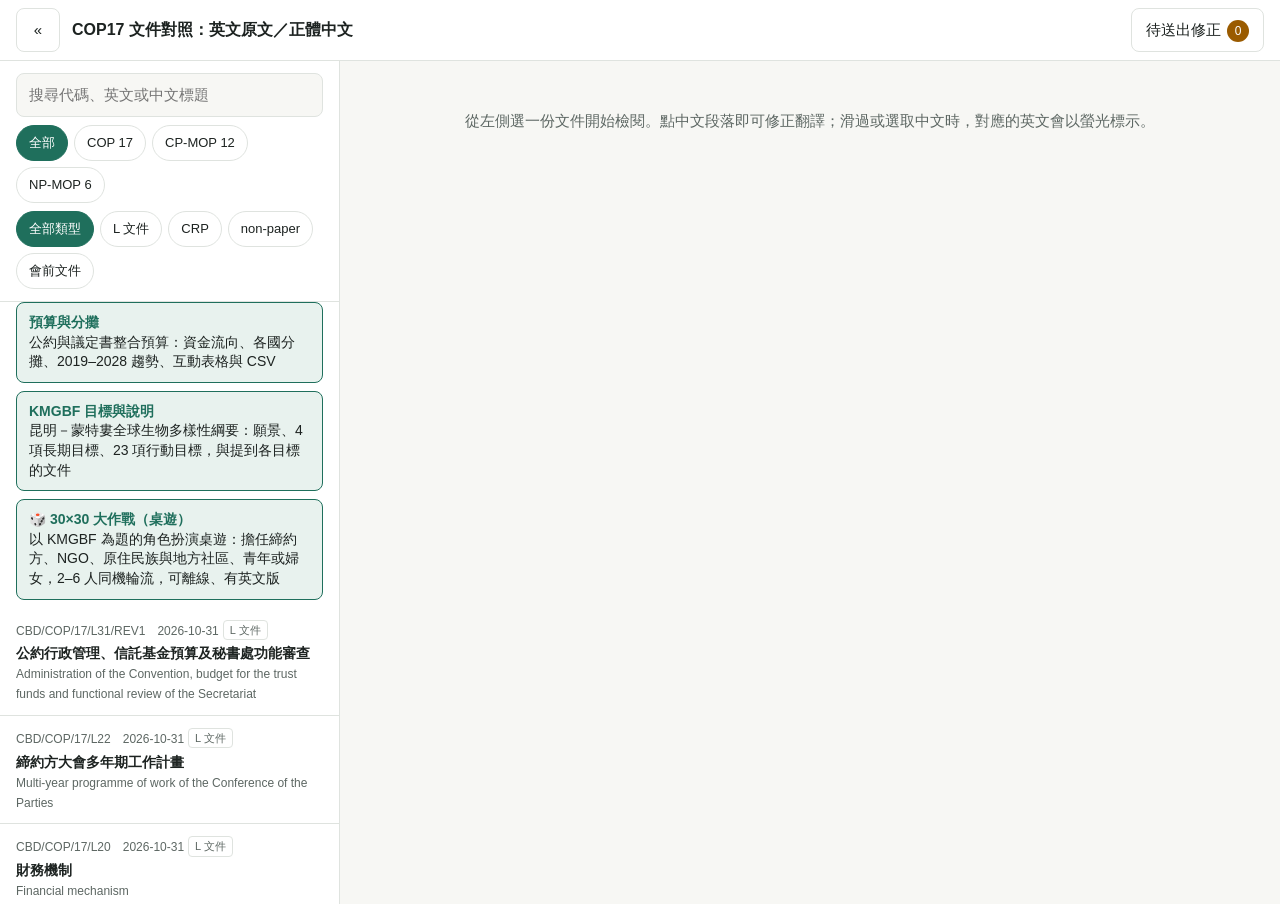
==== commit a9c43d4e: "add icons and voice" ====
--- a/index.html
+++ b/index.html
@@ -66,6 +66,7 @@
 .ep.hl-soft,.blk.hl-soft{background:var(--hl-soft)}
 .ep.hl,.blk.hl,.blk.hl:hover{background:var(--hl)}
 .editor.hl{box-shadow:0 0 0 3px var(--hl)}
+.ep.hl-anchor,.blk.hl-anchor{background:var(--hl);box-shadow:-4px 0 0 var(--accent)}
 mark.term{background:none;color:var(--term);font-weight:700;text-decoration:underline 2px;text-underline-offset:3px}
 a.dec{text-decoration:underline 1px dashed;text-underline-offset:3px;white-space:nowrap}
 a.dec::after{content:"↗";font-size:.75em;margin-left:1px}
@@ -195,6 +196,7 @@
     </div>
     <a class="knav" id="bnav" href="#budget" style="margin-bottom:8px"><b>預算與分攤</b><br>公約與議定書整合預算：資金流向、各國分攤、2019–2028 趨勢、互動表格與 CSV</a>
     <a class="knav" id="knav" href="#kmgbf"><b>KMGBF 目標與說明</b><br>昆明－蒙特婁全球生物多樣性綱要：願景、4 項長期目標、23 項行動目標，與提到各目標的文件</a>
+    <a class="knav" id="gnav" href="game/" style="margin-top:8px"><b>🎲 30×30 大作戰（桌遊）</b><br>以 KMGBF 為題的角色扮演桌遊：擔任締約方、NGO、原住民族與地方社區、青年或婦女，2–6 人同機輪流，可離線、有英文版</a>
     <div class="list" id="list" style="margin-top:8px"></div>
   </aside>
   <main id="main"><div class="empty">從左側選一份文件開始檢閱。點中文段落即可修正翻譯；滑過或選取中文時，對應的英文會以螢光標示。</div></main>
@@ -263,19 +265,49 @@
   const [id, sub] = h.split('/');
   $('#bnav').classList.remove('on');
   if (id !== 'budget') teardown();
-  if (id === 'kmgbf') openKmgbf(sub); else if (id === 'budget') openBudget(h.split('/').slice(1)); else openDoc(id, sub);
+  // 文件連結 #<id>/p004/<錨點>：錨點可能含「/」，所以先切再解碼
+  const anc = (() => { const r = location.hash.slice(1).split('/')[2]; try { return r ? decodeURIComponent(r) : ''; } catch (_) { return ''; } })();
+  if (id === 'kmgbf') openKmgbf(sub); else if (id === 'budget') openBudget(h.split('/').slice(1)); else openDoc(id, sub, anc);
 }
 const toPage = p => { const e = p && document.getElementById('pg-' + p); if (e) e.scrollIntoView(); };
-function openDoc(id, p) {
+// 錨點：「16」＝第 16 段（含其下 (a)(b) 子項）；「fn12」＝註 12；其他文字＝以此開頭的段落（如「Table 3」）及其後的表格內容
+let ANCHOR = [];
+function markAnchor(id, p, a) {
+  ANCHOR.forEach(n => n.classList.remove('hl-anchor')); ANCHOR = [];
+  const pg = window.DOCS[id]?.pages.find(x => x.p === p);
+  if (!a || !pg?.eps) return false;
+  const T = pg.en.map(e => pnorm(e.t).replace(/^\[/, '')), esc = s => s.replace(/[.*+?^${}()|[\]\\]/g, '\\$&');
+  const isPara = t => /^\d{1,3}\.\s/.test(t), isFn = t => /^\d{1,3}\s+\S/.test(t) && !/^\d[\d\s.,()–-]*$/.test(t);
+  let js = [];
+  if (/^\d{1,3}$/.test(a)) {
+    const i = T.findIndex(t => t.startsWith(a + '. ') || t === a + '.');
+    if (i >= 0) { js = [i]; for (let k = i + 1; k < T.length && /^\([a-z]{1,4}\)/.test(T[k]); k++) js.push(k); }
+  } else if (/^fn\d{1,3}$/.test(a)) {
+    const n = a.slice(2), i = T.findLastIndex(t => t.startsWith(n + ' ') && isFn(t));
+    if (i >= 0) js = [i];
+  } else {
+    const re = new RegExp('^' + esc(pnorm(a)) + '(?![\\d.])'), i = T.findIndex(t => re.test(t));
+    const head = !/^table \d/.test(T[i] || ''), stop = t => /^\d+\/\d+$/.test(t) || isFn(t) || /^table \d/.test(t) || /^([a-h]|[ivx]{1,4})\.\s/.test(t);  // 「C. 」「II. 」等章節標題
+    if (i < 0) { const re2 = new RegExp('(^|\\s)' + esc(pnorm(a)) + '(?![\\d.])'), i2 = T.findIndex(t => re2.test(t)); if (i2 >= 0) js = [i2]; }  // 段落切分把標題併進別段時：只標示含這段文字的段落
+    if (i >= 0) { js = [i]; for (let k = i + 1; k < T.length && js.length < 12 && !stop(T[k]) && (head ? !(T[k].length < 90 && !isPara(T[k]) && !/^\(/.test(T[k])) : !isPara(T[k])); k++) js.push(k); }
+  }
+  if (!js.length) return false;
+  const zh = pg.eps[0].parentNode.parentNode.querySelector('.zh');
+  ANCHOR = [...js.map(j => pg.eps[j]), ...[...zh.children].filter(n => pg.blocks[n.dataset.i]?.en?.some(j => js.includes(j)))];
+  ANCHOR.forEach(n => n.classList.add('hl-anchor'));
+  ANCHOR[0].scrollIntoView({block: 'center'});
+  return true;
+}
+function openDoc(id, p, a) {
   $('#knav').classList.remove('on');
   const meta = IDX.find(d => d.id === id);
-  if (meta && S.id === id && $('#main .page')) { toPage(p); return; }  // 同一份文件只換頁
+  if (meta && S.id === id && $('#main .page')) { toPage(p); markAnchor(id, p, a); return; }  // 同一份文件只換頁
   S.id = meta ? id : null;
   document.body.classList.toggle('reading', !!meta);
   renderList();
   if (!meta) { $('#main').replaceChildren(el('div', {class: 'empty'}, '從左側選一份文件開始檢閱。點中文段落即可修正翻譯；滑過或選取中文時，對應的英文會以螢光標示。')); return; }
   $('#main').replaceChildren(el('div', {class: 'empty'}, '載入中…'));
-  load(id).then(doc => { renderDoc(meta, doc); toPage(p); }, () => $('#main').replaceChildren(el('div', {class: 'empty'}, '無法載入這份文件。')));
+  load(id).then(doc => { renderDoc(meta, doc); toPage(p); markAnchor(id, p, a); },() => $('#main').replaceChildren(el('div', {class: 'empty'}, '無法載入這份文件。')));
 }
 
 function renderDoc(m, doc) {
@@ -284,7 +316,7 @@
     el('div', {class: 'label'}, [m.sym || '（無文件代碼）', MEET.find(x => x[0] === m.meeting)?.[1], NATL[m.nature], m.group, '發布 ' + ymd(m.pub)].filter(Boolean).join('・')),
     el('h2', {}, m.title_zh || m.title), el('p', {class: 'en', lang: 'en'}, m.title)),
     el('div', {class: 'links'}, el('a', {href: m.url, target: '_blank', rel: 'noopener'}, 'CBD 原文 PDF ↗')),
-    el('div', {class: 'note'}, '中文為非官方翻譯（AI 翻譯' + (m.reviewed ? '，經 Claude Haiku 逐頁對照原文審查' : '') + '），未經 CBD 秘書處審定，以英文原文為準。發現錯誤請點該段修正。'));
+    el('div', {class: 'note'}, '中文為非官方翻譯（' + (m.tr ? m.tr + ' 翻譯' + (m.rv ? '，經 ' + m.rv + ' 逐頁對照原文審查' : '，尚未審查') : 'AI 翻譯' + (m.reviewed ? '，經 Claude Haiku 逐頁對照原文審查' : '')) + '），未經 CBD 秘書處審定，以英文原文為準。發現錯誤請點該段修正。'));
   if (doc.summary) box.append(renderSummary(m, doc));
   if (doc.pages.length) {
     box.append(el('div', {class: 'toolbar'}, el('div', {class: 'seg', role: 'group', 'aria-label': '顯示方式'},
@@ -390,13 +422,21 @@
   links.forEach(([href, label], k) => out.append(k ? '、' : '', el('a', {href, download: ''}, label)));
   return links.length ? out : '';
 }
+// 本站文件頁連結；a 為錨點（段號「16」、註「fn12」或段首文字「Table 3」），點開後螢光標示
+const docHref = (id, p, a) => '#' + id + '/p' + String(p).padStart(3, '0') + (a ? '/' + encodeURIComponent(a) : '');
+// 一筆 COP17 文件出處：原文 PDF（該頁）＋本站中英對照（標示段落）
+function docRef(id, p, sym, a) {
+  const m = IDX.find(d => d.id === id);
+  return [sym + '（', ...(m?.url ? [el('a', {href: m.url + '#page=' + p, target: '_blank', rel: 'noopener'}, '原文第 ' + p + ' 頁 ↗'), '、'] : []),
+    el('a', {href: docHref(id, p, a), title: '本站英文原文與中文翻譯並排，並標示相關段落'}, m?.full ? '本站中英對照' : '本站摘要'), '）'];
+}
 function srcLine(B, parts) {
-  // parts: [[docId, page, sym], …]；有 CSV 的頁面加下載連結
+  // parts: [[docId, page, sym, extra, anchor], …]；有 CSV 的頁面加下載連結
   const out = el('div', {class: 'src'}, '資料來源：');
-  parts.forEach(([id, p, sym, extra], k) => {
+  parts.forEach(([id, p, sym, extra, a], k) => {
     if (k) out.append('；');
     if (id.startsWith('http')) out.append(el('a', {href: id, target: '_blank', rel: 'noopener'}, sym + ' ↗'));
-    else out.append(el('a', {href: '#' + id + '/p' + String(p).padStart(3, '0')}, sym + ' 第 ' + p + ' 頁'));
+    else out.append(...docRef(id, p, sym, a));
     const cs = B.csv[id + ':' + p] || [];
     if (cs.length) out.append('（', ...cs.flatMap((c, k) => [k ? '、' : '', el('a', {href: 'csv/' + c, download: ''}, 'CSV' + (cs.length > 1 ? ' ' + (k + 1) : ''))]), '）');
     if (extra) out.append(extra);
@@ -409,7 +449,7 @@
   document.body.classList.add('reading');
   $('#knav').classList.remove('on'); $('#bnav').classList.add('on');
   if (window.BUDGET && partyShow && parts?.[0] === 'party' && document.getElementById('party-card')) { partyShow(parts[1] || ''); document.getElementById('party-card').scrollIntoView(); return; }
-  const go = () => { renderBudget(parts || []); };
+  const go = () => { (parts?.[0] === 'taiwan' ? renderTaiwan : renderBudget)(parts || []); };
   if (window.BUDGET) return go();
   $('#main').replaceChildren(el('div', {class: 'empty'}, '載入中…'));
   const s = el('script', {src: 'data/budget.js'});
@@ -442,7 +482,7 @@
       'CP ' + F.CP.contrib.rows.length + '、NP ' + F.NP.contrib.rows.length + '（含歐盟）')),
     staffNow ? el('div', {class: 'kpi'}, el('div', {class: 'l'}, '秘書處核心預算員額'), el('div', {class: 'v'}, String(staffNow[2])), el('div', {class: 'd'}, '2025–2026 核定 ' + staffNow[1] + ' 個')) : null));
   if (kpiCsv) box.append(kpiCsv);
-  box.append(...[sankeyCard(B), rankCard(B), mapCard(B), trendCard(B), ...(B.status ? [statusCard(B), execCard(B)] : []), lorenzCard(B), B.cf ? cfCard(B) : null, B.kmgbf ? kmgbfCard(B) : null, B.kmgbf && B.years?.['2027'] ? yerevanCard(B) : null, partyCard(B, parts), tableCard(B), footer()].filter(Boolean));
+  box.append(...[sankeyCard(B), rankCard(B), mapCard(B), trendCard(B), ...(B.status ? [statusCard(B)] : []), B.arrears ? arrearsCard(B) : null, ...(B.status ? [execCard(B)] : []), B.fin ? finCard(B) : null, B.fin ? auditCard() : null, lorenzCard(B), B.cf ? cfCard(B) : null, twLinkCard(), B.kmgbf ? kmgbfCard(B) : null, B.kmgbf && B.years?.['2027'] ? yerevanCard(B) : null, groupsCard(B), partyCard(B, parts), tableCard(B), footer()].filter(Boolean));
   $('#main').replaceChildren(box);
   if (parts[0] === 'party') document.getElementById('party-card')?.scrollIntoView();
   else $('#main').scrollTop = 0;
@@ -467,7 +507,7 @@
     el('h3', {style: 'margin-top:16px'}, '本屆相關決議草案'),
     el('p', {class: 'label'}, 'COP 17、CP-MOP 12、NP-MOP 6 於 2026 年 10 月 19–30 日在葉里溫合併舉行。以下三份是預算議題的會中決議草案（L 文件）：公約那份的預算金額與表 1–3 在方括號內；兩項議定書的金額沒有加方括號，但註腳說明待表 1 預算表通過後依最終表修正。'),
     el('ul', {style: 'margin:4px 0 0 18px;padding:0;line-height:1.7'},
-      el('li', {}, el('a', {href: '#' + F.COP.id}, F.COP.sym), '（公約行政管理、信託基金預算及秘書處功能審查）：採用 2027–2028 整合工作計畫與預算；核心信託基金 2027、2028 年金額待定；擬動用未支出餘額抵減分攤（金額在方括號內）；請執行秘書持續落實秘書處外部深度功能審查中與核心功能相關的建議；欠繳分攤兩年以上的締約方（低度開發國家與小島嶼開發中國家除外）不得擔任締約方大會、議定書締約方會議或科學、技術和工藝諮詢附屬機構的主席團成員，也不得提名遵約委員會成員；動用 20 萬美元（' + twd(200000) + '）支應數位序列資訊（DSI）閉會期間工作的段落整段仍在方括號內。'),
+      el('li', {}, el('a', {href: '#' + F.COP.id}, F.COP.sym), '（公約行政管理、信託基金預算及秘書處功能審查）：採用 2027–2028 整合工作計畫與預算；核心信託基金 2027、2028 年金額待定；擬動用未支出餘額抵減分攤（金額在方括號內）；請執行秘書持續落實秘書處外部深度功能審查中與核心功能相關的建議；欠繳分攤兩年以上的締約方（低度開發國家與小島嶼開發中國家除外）不得擔任締約方大會、議定書締約方會議或科學、技術及工藝諮詢附屬機構的主席團成員，也不得提名遵約委員會成員；動用 20 萬美元（' + twd(200000) + '）支應數位序列資訊（DSI）閉會期間工作的段落整段仍在方括號內。'),
       el('li', {}, el('a', {href: '#' + F.CP.id}, F.CP.sym), '（卡塔赫納議定書行政管理、信託基金預算及秘書處功能審查）：採用同一份整合預算與 72：15：13 分攤；核定議定書核心信託基金 2027 年 ' + usd(3181871) + '、2028 年 ' + usd(3691006) + '，即整合預算的 15%（金額待預算表通過後依最終表修正）；附件分攤表待公約與議定書統一的分攤比例表通過後才納入決定。'),
       el('li', {}, el('a', {href: '#' + F.NP.id}, F.NP.sym), '（名古屋議定書行政管理與信託基金預算）：同上，核定名古屋議定書一般信託基金 2027 年 ' + usd(2757622) + '、2028 年 ' + usd(3198872) + '，即整合預算的 13%（金額待預算表通過後依最終表修正）；附件分攤表同樣待統一分攤比例表通過後納入。')),
     el('p', {class: 'label'}, '決議草案的白話摘要與逐段中英對照，請點文件代碼。'));
@@ -486,7 +526,7 @@
   card.append(el('h3', {}, '資金從哪裡來、往哪裡去'), el('div', {class: 'ctrl'}, sel), unitNote('千美元（節點下方數字與色帶寬度皆同）'), area,
     legend([['var(--s1)', '公約'], ['var(--s2)', '卡塔赫納議定書'], ['var(--s3)', '名古屋議定書'], ['var(--muted-fill)', '地主國捐助／準備金']]),
     el('p', {class: 'label'}, '寬度代表金額（千美元）。滑過或以 Tab 鍵選取色帶可看數字。表 1.alt 是方括號中的替代方案，支出項目分類與表 1 不同。'),
-    srcLine(B, [[B.table1.id, B.table1.page, 'CBD/COP/17/L.31/Rev.1 表 1'], ...(B.alt ? [[B.alt.id, B.alt.page, '表 1.alt']] : [])]),
+    srcLine(B, [[B.table1.id, B.table1.page, 'CBD/COP/17/L.31/Rev.1 表 1', null, 'Table 1'], ...(B.alt ? [[B.alt.id, B.alt.page, '表 1.alt']] : [])]),
     csvDl(B, [['doc:' + B.table1.id + ':' + B.table1.page, '表 1（依支出項目）'], ...(B.alt ? [['doc:' + B.alt.id + ':' + B.alt.page, '表 1.alt']] : []), ...B.funds.filter(f => f.key !== 'COP').map(f => ['doc:' + f.id + ':' + f.pages.t1, f.zh + '表 1'])]));
   draw();
   return card;
@@ -743,7 +783,7 @@
       el('span', {}, el('i', {style: 'background:var(--panel);border:1px solid var(--ink);border-radius:50%'}), '圓點：地圖上太小的國家'));
     const off = [...val.values()].filter(o => !o.geo && !o.pt).sort((a, b) => (get(b) ?? -1e9) - (get(a) ?? -1e9));
     small.replaceChildren(...(off.length ? ['地圖上無法標示的締約方：', off.map(o => o.zh + ' ' + fmt(get(o))).join('、'), '。'] : []));
-    src.replaceChildren(srcLine(B, [...fs.map(f => [f.id, f.pages.ct, f.sym + ' 分攤表']), ...(m === 'chg' ? Object.values(B.prev).map(p => [p.url, 0, '決議 ' + p.ref]) : [])]));
+    src.replaceChildren(srcLine(B, [...fs.map(f => [f.id, f.pages.ct, f.sym + ' 分攤表', null, 'Contribution table']), ...(m === 'chg' ? Object.values(B.prev).map(p => [p.url, 0, '決議 ' + p.ref]) : [])]));
     explain.replaceChildren(...shareExplain(fs));
     evts.fmt = fmt;
   };
@@ -871,7 +911,7 @@
       Y, '千美元', '每張小圖各自的縱軸從 0 開始；變化率比較第一個與最後一個兩年期的合計。特別項目與週轉金準備每年差異大，見上方堆疊圖。'),
     el('h3', {style: 'margin-top:16px'}, '公約締約方應分攤淨額'), unitNote('千美元（年度金額）'), el('div', {class: 'chart'}, svg2),
     el('h3', {style: 'margin-top:16px'}, '秘書處核心預算員額'), unitNote('員額數（個）'), el('div', {class: 'dtwrap', style: 'max-height:none'}, st),
-    srcLine(B, [...B.decisions.filter(d => !/^(CP|NP)/.test(d.ref)).map(d => [d.url, 0, '決議 ' + d.ref]), [B.table1.id, B.table1.page, 'CBD/COP/17/L.31/Rev.1 表 1'], [B.table1.id, 11, 'CBD/COP/17/L.31/Rev.1 表 3（員額）'],
+    srcLine(B, [...B.decisions.filter(d => !/^(CP|NP)/.test(d.ref)).map(d => [d.url, 0, '決議 ' + d.ref]), [B.table1.id, B.table1.page, 'CBD/COP/17/L.31/Rev.1 表 1', null, 'Table 1'], [B.table1.id, 11, 'CBD/COP/17/L.31/Rev.1 表 3（員額）', null, 'Table 3'],
       ...(B.comp_src ? [[B.comp_src.id, B.comp_src.page, 'CBD/COP/17/L.31/Rev.1 表 2']] : [])]),
     csvDl(B, [['h:budget_by_year.csv', '2019–2028 年度預算（依支出類別，含公約應分攤淨額）'], ['h:budget_by_component.csv', '依組成部分'], ['h:secretariat_staffing.csv', '秘書處員額']]));
   return card;
@@ -904,17 +944,16 @@
   const tot = S.core.rows.find(r => r.key === 'ALL'), vol = S.voluntary.rows.find(r => r.key === 'BE'), bz = S.voluntary.rows.find(r => r.key === 'BZ');
   const pf = S.paid_full.rows, zh = {COP: '公約', CP: '卡塔赫納議定書', NP: '名古屋議定書'};
   card.append(el('h3', {}, '核定不等於到位：錢收到了多少？'),
-    el('p', {class: 'label'}, '前面各圖都是「核定或提案多少錢」。這張圖看實際收到多少：核心預算靠締約方分攤，自願信託基金靠捐助。資料為秘書處向執行附屬機構第七次會議提出的報告，截至 ' + S.as_of + '。分攤款在預算年度的 1 月 1 日到期（', el('a', {href: '#' + B.table1.id + '/p004'}, 'L.31/Rev.1 第 16 段'), '），所以此時 2025、2026 兩年的分攤都已到期，未收部分就是逾期未繳。'),
+    el('p', {class: 'label'}, '前面各圖都是「核定或提案多少錢」。這張圖看實際收到多少：核心預算靠締約方分攤，自願信託基金靠捐助。資料為秘書處向執行附屬機構第七次會議提出的報告，截至 ' + S.as_of + '。分攤款在預算年度的 1 月 1 日到期（', el('a', {href: docHref(B.table1.id, 4, '16')}, 'L.31/Rev.1 第 16 段'), '），所以此時 2025、2026 兩年的分攤都已到期，未收部分就是逾期未繳。'),
     unitNote('實收占分攤額或估算的 %（滑過長條看金額）'), el('div', {class: 'chart'}, svg),
     el('div', {class: 'kpis', style: 'margin-top:10px'}, ...pf.map(r => el('div', {class: 'kpi'}, el('div', {class: 'l'}, zh[r.key] + '：2025 年分攤已全額繳清'),
       el('div', {class: 'v'}, nf(r.p2025, 1) + '%'), el('div', {class: 'd'}, nf(r.y2025, 0) + '／' + nf(r.parties, 0) + ' 個締約方；2026 年為 ' + nf(r.y2026, 0) + ' 個（' + nf(r.p2026, 1) + '%）')))),
     el('div', {class: 'note', style: 'margin-top:10px'}, el('b', {}, '觀察：'),
-      '已到期的核心分攤只收到 ' + nf(tot.pct, 1) + '%，逾期未繳 ' + kusd(tot.unpaid) + '；2026 年的分攤只有約兩成締約方繳清，連 2025 年的分攤也仍有超過一半沒有繳清。自願信託基金的落差更大：支持額外核定活動的基金只收到估算的 ' + nf(vol.received / vol.estimate * 100, 1) + '%，協助開發中國家代表與會的參與基金也只有 ' + nf(bz.received / bz.estimate * 100, 1) + '%。',
+      '已到期的核心分攤只收到 ' + nf(tot.pct, 1) + '%，逾期未繳 ' + kusd(tot.unpaid) + '；2026 年的分攤只有 18–25% 的締約方繳清（當時 2026 年才過 5 個月，部分是繳款時程問題）；但連 2025 年的分攤也仍有超過一半的締約方沒有繳清。自願信託基金的落差更大：支持額外核定活動的基金只收到估算的 ' + nf(vol.received / vol.estimate * 100, 1) + '%，協助開發中國家代表與會的參與基金也只有 ' + nf(bz.received / bz.estimate * 100, 1) + '%。',
       '下方 ', jump('kmgbf-alloc', 'KMGBF 自願需求'), ' 與 ', jump('yerevan', 'Yerevan Pathway'), ' 中「視資源而定」的工作，正是要靠這類到位率約三成的基金。'),
     el('p', {class: 'label'}, '支持額外核定活動基金的估算 28,690,983 美元，是決議 16/28 表 4 的主題需求 21,941,493 美元加上表 5 的人員需求 6,749,490 美元，兩者都含 13% 計畫支援費用；下方 KMGBF 卡的 19,417,250 美元只計表 4 主題、不含計畫支援費用，口徑不同。原住民族與地方社區參與基金的估算較小（317,000 美元），到位率較高。'),
     csvDl(B, [['h:contributions_status_2025-2026.csv', '收款與到位率']]),
-    el('div', {class: 'src'}, '資料來源：', el('a', {href: S.url + '#page=3', target: '_blank', rel: 'noopener'}, S.sym + ' 表 3、表 4（第 3 頁）↗'), '；',
-      el('a', {href: S.url + '#page=7', target: '_blank', rel: 'noopener'}, '第 27–30 段（第 7–8 頁）↗')));
+    srcLine(B, [[S.doc, 3, S.sym + ' 表 3', null, 'Table 3'], [S.doc, 3, '表 4', null, 'Table 4'], [S.doc, 7, '第 27 段', null, '27'], [S.doc, 7, '第 28 段', null, '28'], [S.doc, 8, '第 30 段', null, '30'], [B.table1.id, 4, 'CBD/COP/17/L.31/Rev.1 第 16 段', null, '16']]));
   return card;
 }
 
@@ -945,10 +984,10 @@
     el('p', {class: 'label'}, '與核定相同、沒有差額的項目：' + same.map(r => r.zh).join('、') + '。'),
     el('div', {class: 'note', style: 'margin-top:10px'}, el('b', {}, '觀察：'),
       '政府間機構會議預估超支 ' + kusd(-meet.var) + '，比核定多 ' + nf(-meet.var / meet.approved * 100) + '%，幾乎全由人事費結餘 ' + kusd(staff.var) + ' 抵銷，整體才勉強打平（表列差額合計 ' + nf(T.var) + ' 千美元）。',
-      '會議成本是結構性壓力（見上方「依組成部分」的 A），而本屆提案員額由 87 增為 91、人事費隨之增加，下一期能用來吸收會議超支的空間會更小。'),
-    el('p', {class: 'label'}, '原文不一致照原文呈現：表 5「實際＋預估」欄各項加總為 ' + nf(all.reduce((s, r) => s + r.spent, 0)) + '，表列合計為 ' + nf(T.spent) + '；表列差額合計 ' + nf(T.var) + '，以兩欄合計相減為 ' + nf(T.approved - T.spent) + '。'),
+      '秘書處說明超支的原因是兩場未編入預算的會議：第十六屆大會在羅馬的續會，以及加開一次執行附屬機構會議，合計約 110 萬美元（CBD/COP/17/4/Add.5 第 21 段）；人事費結餘則來自職位懸缺（同文件第 23 段），截至 5 月 31 日核定的 87 個員額中有 14 個懸缺（CBD/COP/17/3 第 32 段）。也就是說，加開會議的費用是靠職位懸缺省下的錢支應。2027–2028 年提案每個附屬機構只編一次會議（Add.5 第 30 段），若再加開會議，仍得靠結餘或懸缺吸收。'),
+    el('p', {class: 'label'}, '原文不一致照原文呈現：表 5「實際＋預估」欄各項加總為 ' + nf(all.reduce((s, r) => s + r.spent, 0)) + '，表列合計為 ' + nf(T.spent) + '；表列差額合計 ' + nf(T.var) + '，以兩欄合計相減為 ' + nf(T.approved - T.spent) + '；第 8 段另寫實際＋預估總計 39,023,699 美元。'),
     csvDl(B, [['h:budget_execution_2025-2026.csv', '2025–2026 預算執行（表 5）']]),
-    el('div', {class: 'src'}, '資料來源：', el('a', {href: S.url + '#page=3', target: '_blank', rel: 'noopener'}, S.sym + ' 表 5（第 3–4 頁）↗')));
+    srcLine(B, [[S.doc, 3, S.sym + ' 表 5', null, 'Table 5'], [S.doc, 3, '第 8 段', null, '8'], [S.doc, 8, '第 32 段', null, '32'], ['6ac02bade811bc9bfc681810', 8, 'CBD/COP/17/4/Add.5 第 21 段', null, '21'], ['6ac02bade811bc9bfc681810', 8, '第 23 段', null, '23'], ['6ac02bade811bc9bfc681810', 8, '第 24 段', null, '24'], ['6ac02bade811bc9bfc681810', 10, '第 30 段', null, '30']]));
   return card;
 }
 
@@ -998,9 +1037,9 @@
     unitNote('累積比例（%）；右側試算為占公約分攤總額的 %'), el('div', {class: 'chart'}, svg),
     el('div', {class: 'note', style: 'margin-top:10px'}, el('b', {}, '觀察：'),
       '吉尼係數 ' + nf(gini, 3) + '（0 為完全平均、1 為完全集中）。最大分攤國一國就占 ' + nf(top(1) * 100, 1) + '%，前 3 國合計 ' + nf(top(3) * 100, 1) + '%，分攤最少的 100 國合計只有 ' + nf(bot(100) * 100, 2) + '%。',
-      '只要前 3 國延遲繳費，公約基金就只剩約 ' + nf((1 - top(3)) * 100, 0) + '% 的分攤可收；2025–2026 年截至 5 月的實際收款率是 ' + (recv ? nf(recv.pct, 1) + '%' : '—') + '（見 ', jump('status', '上方收款圖'), '）。財源能否到位，主要取決於少數大國的繳費時間；分攤國數再多，對現金流的影響也很小。'),
-    el('p', {class: 'label'}, '右側為結構試算，只表示「若這些國家延遲」的影響；本站沒有逐國繳費資料，不代表哪一國實際未繳。'),
-    srcLine(B, [[f.id, f.pages.ct, f.sym + ' 分攤表']]), csvDl(B, [['h:contributions_by_fund_2025-2028.csv', '三基金各締約方分攤']]));
+      '只要前 3 國延遲繳費，公約基金就只剩約 ' + nf((1 - top(3)) * 100, 0) + '% 的分攤可收；2025–2026 年截至 5 月的實際收款率是 ' + (recv ? nf(recv.pct, 1) + '%' : '—') + '（見 ', jump('status', '上方收款圖'), '）。結構上，少數大國延遲繳費就會明顯影響現金流；但依 ' + (B.arrears ? B.arrears.date : '最新') + ' 的繳款狀況，前 10 大分攤國 2026 年都已繳清、也沒有前期欠款，實際欠款集中在其他國家（見 ', jump('arrears', '「誰還沒繳」'), '）。'),
+    el('p', {class: 'label'}, '右側為結構試算，只表示「若這些國家延遲」的影響，不代表哪一國實際未繳；實際逐國繳款狀況見「誰還沒繳」。'),
+    srcLine(B, [[f.id, f.pages.ct, f.sym + ' 分攤表', null, 'Contribution table']]), csvDl(B, [['h:contributions_by_fund_2025-2028.csv', '三基金各締約方分攤']]));
   return card;
 }
 
@@ -1036,17 +1075,324 @@
     legend([['var(--s1)', '實際（美國不在）'], ['var(--muted-fill)', '若美國依聯合國比例分攤'], ['var(--s2)', '美國（反事實）']]),
     el('details', {}, el('summary', {class: 'label', style: 'cursor:pointer'}, '怎麼算的？'),
       el('ol', {style: 'margin:4px 0 0 18px;padding:0;line-height:1.7'},
-        el('li', {}, '分攤表的規則：各締約方的聯合國分攤比例乘上同一個倍數 k，使合計為 100%；超過 22% 者以 22% 為上限，原表中被壓在 0.01% 的 ' + C.ldc.length + ' 個低度開發國家維持 0.01% 上限，歐盟固定 ' + nf(C.fixed, 1) + '%。'),
+        el('li', {}, '分攤表的規則：各締約方的聯合國分攤比例乘上同一個倍數 k，使合計為 100%；超過 22% 者以 22% 為上限，原表中被壓在 0.01% 的 ' + C.ldc.length + ' 個低度開發國家維持 0.01% 上限，歐盟固定 ' + nf(C.fixed, 1) + '%。22% 與 0.01% 兩個上限載於 L.31/Rev.1 附件分攤表的欄名，和聯合國分攤比例方法的兩個上限相同（', el('a', {href: C.src, target: '_blank', rel: 'noopener'}, 'A/RES/79/249 第 7 段 (g)(h) ↗'), '）；決議條文本身只寫依聯合國分攤比例，沒有明文說明比照。'),
         el('li', {}, '先用這條規則重算原表：k ＝ ' + nf(C.k0, 4) + '，' + C.checked + ' 個有聯合國比例的締約方，調整後比例（小數 3 位）與 2027、2028 年金額（±1 美元）全部與原表一致。'),
         el('li', {}, '加入美國（聯合國比例 ' + nf(C.us_un, 3) + '%），所有比例合計超過 100%，k 降為 ' + nf(C.k1, 4) + '；美國與中國都不再碰到 22% 上限。'),
         el('li', {}, '各國反事實分攤額 ＝ 反事實調整後比例（與原表相同，以未四捨五入的比例計算）× 各年應分攤總額（2027 年 ' + usd(C.net[0]) + '、2028 年 ' + usd(C.net[1]) + '），兩年相加。'),
-        el('li', {}, '多付比例約等於 ' + nf(C.k0, 4) + ' ÷ ' + nf(C.k1, 4) + ' − 1。它大於「把 78% 換算為 100%」的 28%，因為美國加入後歐盟仍固定 2.5%，其他國家的比例會略低於自己的聯合國比例。例外：中國原本被 22% 上限壓住，只多付約 ' + nf(cnX, 1) + '%；原表被壓在 0.01% 的低度開發國家多付很少；歐盟固定 2.5%，沒有差別。'))),
-    el('p', {class: 'label'}, '只算公約一般信託基金：美國 1993 年簽署公約但未批准，兩項議定書都沒有簽署。假設預算總額不變；實際上美國加入可能改變預算談判本身。'),
+        el('li', {}, '多付比例約等於 ' + nf(C.k0, 4) + ' ÷ ' + nf(C.k1, 4) + ' − 1。它大於「把 78% 換算為 100%」的 28%，主因是實際分攤表中中國被 22% 上限壓住（聯合國比例 20.004% 換算後會超過 22%），超出的部分由其他締約方分擔；美國加入後中國不再碰到上限，所以中國只多付約 ' + nf(cnX, 1) + '%。歐盟固定 2.5% 則使差距略為縮小（約 1 個百分點）；原表被壓在 0.01% 的低度開發國家多付很少；歐盟本身沒有差別。'))),
+    el('p', {class: 'label'}, '只算公約一般信託基金：美國 1993 年簽署公約但未批准，兩項議定書都沒有簽署。假設預算總額不變；實際上美國加入可能改變預算談判本身。2028 年的分攤目前也依第 79/249 號決議計算，聯合國通過 2028–2030 年新分攤比例後會重算（L.31/Rev.1 註 12）。'),
     csvDl(B, [['h:counterfactual_us_convention_2027-2028.csv', '各締約方實際與反事實分攤']]),
-    el('div', {class: 'src'}, '資料來源：', el('a', {href: '#' + f.id + '/p' + String(f.pages.ct).padStart(3, '0')}, f.sym + ' 分攤表 第 ' + f.pages.ct + ' 頁'), '；',
-      el('a', {href: C.src, target: '_blank', rel: 'noopener'}, '聯合國大會第 79/249 號決議（美國 22.000%）↗'), '；',
-      el('a', {href: 'https://www.cbd.int/information/parties.shtml', target: '_blank', rel: 'noopener'}, 'CBD 締約方名單 ↗')));
+    srcLine(B, [[f.id, f.pages.ct, f.sym + ' 分攤表', null, 'Contribution table'], [f.id, 3, 'L.31/Rev.1 第 7 段與註 12', null, '7'], [C.src, 0, '聯合國大會第 79/249 號決議（美國 22.000%）'], ['https://www.cbd.int/information/parties.shtml', 0, 'CBD 締約方名單']]));
   return card;
+}
+
+// ---- 誰還沒繳：核心基金逐國欠繳與自願基金捐款者（秘書處繳款狀況表） ----
+function arrearsCard(B) {
+  const A = B.arrears, card = el('section', {class: 'card', id: 'arrears'}), area = el('div', {class: 'chart'}), kp = el('div', {class: 'kpis'}), obs = el('div', {class: 'note', style: 'margin-top:10px'});
+  const ZH = {COP: '公約一般信託基金', CP: '卡塔赫納議定書', NP: '名古屋議定書'};
+  const fund = el('select', {'aria-label': '基金'}, ...Object.keys(A.core).map(k => el('option', {value: k}, ZH[k])));
+  // 逐國篩選：狀態＋名稱搜尋（中文、英文皆可）
+  const ST = [['owe', '有未繳（任一年）'], ['prior', '欠 2025 年以前'], ['y26', '2026 年未繳清'], ['paid', '已全部繳清'], ['all', '全部締約方']];
+  const stSel = el('select', {'aria-label': '繳款狀態'}, ...ST.map(([v, l]) => el('option', {value: v}, l)));
+  const q = el('input', {type: 'search', placeholder: '搜尋國名（中文或英文）', 'aria-label': '搜尋國名', style: 'min-width:12em'});
+  const tbox = el('div'), tsum = el('div', {class: 'label', style: 'margin:6px 0 4px'});
+  const drawTable = () => {
+    const k = fund.value, f = A.core[k], fr = B.funds.find(x => x.key === k);
+    const nm = Object.fromEntries(fr.contrib.rows.map(r => [r.key, [r.zh || r.en, r.en]])), s = stSel.value, t = pnorm(q.value);
+    const test = {owe: v => v[8] > 0, prior: v => v[6] > 0, y26: v => v[7] > 0, paid: v => v[8] <= 0, all: () => true}[s];
+    const R = Object.entries(f.rows).filter(([p, v]) => test(v) && (!t || pnorm((nm[p] || [p]).join(' ') + ' ' + p).includes(t))).sort((a, b) => b[1][8] - a[1][8] || (nm[a[0]]?.[0] || a[0]).localeCompare(nm[b[0]]?.[0] || b[0], 'zh-Hant'));
+    tsum.textContent = '符合 ' + R.length + ' 個締約方；未繳合計 ' + nf(R.reduce((x, [, v]) => x + Math.max(0, v[8]), 0), 0) + ' 美元（2025 年以前 ' + nf(R.reduce((x, [, v]) => x + v[6], 0), 0) + '、2026 年 ' + nf(R.reduce((x, [, v]) => x + Math.max(0, v[7]), 0), 0) + '）';
+    const stat = v => v[8] <= 0 ? (v[9] > 0 ? '已繳清（另預繳 ' + nf(v[9], 0) + '）' : '已繳清') : v[6] > 0 && v[7] > 0 ? '兩者皆欠' : v[6] > 0 ? '欠前期' : '欠 2026 年';
+    const H = ['締約方', '2026 年分攤', '2026 年未繳', '2025 年以前未繳', '未繳合計', '狀態'];
+    tbox.replaceChildren(el('div', {class: 'dtwrap'}, el('table', {class: 'dt'},
+      el('thead', {}, el('tr', {}, ...H.map((h, i) => el('th', {class: i === 0 || i === 5 ? 't' : ''}, h)))),
+      el('tbody', {}, ...R.map(([p, v]) => el('tr', {},
+        el('td', {class: 't'}, el('a', {href: '#budget/party/' + encodeURIComponent(nm[p]?.[1] || p), title: '查看這個締約方的分攤'}, nm[p]?.[0] || p)),
+        el('td', {}, nf(v[1], 0)), el('td', {}, nf(Math.max(0, v[7]), 0)), el('td', {}, nf(v[6], 0)), el('td', {}, nf(Math.max(0, v[8]), 0)), el('td', {class: 't'}, stat(v))))))));
+  };
+  stSel.addEventListener('change', drawTable); q.addEventListener('input', drawTable);
+  const draw = () => {
+    const k = fund.value, f = A.core[k], fr = B.funds.find(x => x.key === k), nm = Object.fromEntries(fr.contrib.rows.map(r => [r.key, r.zh || r.en]));
+    const R = Object.entries(f.rows), n = R.length, ex = f.extra.reduce((s, e) => [s[0] + e[1], s[1] + e[2]], [0, 0]);
+    const ass = f.total[1] - ex[0], got = f.total[4] - ex[1], paid = R.filter(([, v]) => v[7] <= 0).length, pri = R.filter(([, v]) => v[6] > 0);
+    const sp = pri.reduce((s, [, v]) => s + v[6], 0), su = R.reduce((s, [, v]) => s + v[8], 0), two = R.filter(([, v]) => v[1] && v[6] >= 2 * v[1]).length;
+    const top = R.slice().sort((a, b) => b[1][8] - a[1][8]).slice(0, 15), t5 = R.slice().sort((a, b) => b[1][6] - a[1][6]).slice(0, 5), t5s = t5.reduce((s, [, v]) => s + v[6], 0);
+    kp.replaceChildren(
+      el('div', {class: 'kpi'}, el('div', {class: 'l'}, '2026 年分攤已收到'), el('div', {class: 'v'}, nf(got / ass * 100, 1) + '%'), el('div', {class: 'd'}, usd(got) + '／' + usd(ass) + '：2026 年內收到、用於 2026 年的款項，不含地主國額外捐助與 2025 年底已預繳的部分；計入預繳則已清償 ' + nf((ass - R.reduce((s, [, v]) => s + v[7], 0)) / ass * 100, 1) + '%')),
+      el('div', {class: 'kpi'}, el('div', {class: 'l'}, '2026 年分攤已繳清'), el('div', {class: 'v'}, paid + '／' + n), el('div', {class: 'd'}, nf(paid / n * 100, 1) + '% 的締約方')),
+      el('div', {class: 'kpi'}, el('div', {class: 'l'}, '仍欠 2025 年以前的分攤'), el('div', {class: 'v'}, pri.length + ' 國'), el('div', {class: 'd'}, '合計 ' + usd(sp) + '；未繳總額 ' + usd(su))));
+    const W = 880, lw = 210, bw = W - lw - 200, rh = 26, max = Math.max(...top.map(([, v]) => v[8]));
+    const svg = sv('svg', {viewBox: `0 0 ${W} ${top.length * rh + 6}`, role: 'group', 'aria-label': ZH[k] + '未繳分攤最多的締約方'});
+    top.forEach(([p, v], i) => {
+      const y = i * rh + 2, x = t => bw * t / max;
+      svg.append(sv('text', {x: lw - 8, y: y + rh / 2 + 4, 'text-anchor': 'end'}, fitText(nm[p] || p, lw - 12, 12)));
+      const a = sv('rect', {x: lw, y: y + 5, width: Math.max(v[6] ? 2 : 0, x(v[6])), height: rh - 10, rx: 3, fill: 'var(--s2)'});
+      const b = sv('rect', {x: lw + x(v[6]) + (v[6] ? 2 : 0), y: y + 5, width: Math.max(v[7] ? 2 : 0, x(v[7])), height: rh - 10, rx: 3, fill: 'var(--s1)'});
+      tipOn(a, () => [usd(v[6]), (nm[p] || p) + '：2025 年以前未繳', v[1] ? '約為 2026 年分攤的 ' + nf(v[6] / v[1], 1) + ' 倍' : '']);
+      tipOn(b, () => [usd(v[7]), (nm[p] || p) + '：2026 年未繳', '2026 年分攤 ' + usd(v[1])]);
+      svg.append(a, b, sv('text', {x: lw + x(v[8]) + 8, y: y + rh / 2 + 4, class: 'mut', 'font-size': 11}, nf(v[8], 0) + (v[1] && v[6] ? '（前期約 ' + nf(v[6] / v[1], 1) + ' 年分攤）' : '')));
+    });
+    area.replaceChildren(svg);
+    obs.replaceChildren(el('b', {}, '觀察：'), '欠繳高度集中：前期欠款最多的 5 國（' + t5.map(([p]) => nm[p] || p).join('、') + '）就占 2025 年以前未繳總額的 ' + nf(t5s / sp * 100, 1) + '%。',
+      '另有 ' + two + ' 國的前期未繳超過自己 2026 年分攤的兩倍；決議草案確認既有規定：欠繳兩年以上者不得擔任主席團成員（L.31/Rev.1 第 20 段，低度開發國家與小島嶼開發中國家除外），但這個倍數只是估算，不等於正式的欠繳年數。');
+    drawTable();
+  };
+  fund.addEventListener('change', draw);
+  // 自願基金：依捐款者彙總 2026 年認捐
+  const vol = Object.entries(A.vol).map(([c, f]) => {
+    const by = {}; f.rows.forEach(r => { by[r.donor] = (by[r.donor] || 0) + r.v[1]; });
+    const list = Object.entries(by).filter(([, v]) => v > 0).sort((a, b) => b[1] - a[1]), tot = f.total[1];
+    return el('div', {class: 'kpi'}, el('div', {class: 'l'}, {BE: '額外核定活動（BE）', BZ: '締約方參與（BZ）', VB: '原住民族與地方社區參與（VB）'}[c] + '：2026 年認捐'),
+      el('div', {class: 'v'}, usd(tot).replace(/（.*）/, '')), el('div', {class: 'd'}, list.length + ' 個捐款者；前三：' + list.slice(0, 3).map(([d, v]) => d + ' ' + nf(v / tot * 100, 0) + '%').join('、')));
+  });
+  const be = A.vol.BE.rows.filter(r => r.v[1] > 0);
+  card.append(el('h3', {}, '誰還沒繳：逐國欠繳與自願基金捐款者'),
+    el('p', {class: 'label'}, '秘書處公布的各信託基金繳款狀況，截至 ' + A.date + '（大會開幕前三天）；締約方數依此表（名古屋議定書 143 國，5 月的秘書處報告為 142 國）。分攤款在預算年度的 1 月 1 日到期，所以表中「2026 年未繳」與「2025 年以前未繳」都是逾期款。'),
+    el('div', {class: 'ctrl'}, fund), kp, unitNote('美元；橘色為 2025 年以前未繳、藍色為 2026 年未繳'), area,
+    legend([['var(--s2)', '2025 年以前未繳'], ['var(--s1)', '2026 年未繳']]), obs,
+    el('h4', {style: 'margin:16px 0 6px'}, '逐國查詢：哪些國家還沒繳'), el('div', {class: 'ctrl'}, stSel, q), tsum, tbox,
+    el('p', {class: 'label'}, '基金以上方選單切換；金額為美元。2026 年未繳為負值者表示已預繳，以 0 計。點國名可看該國的分攤。'),
+    el('p', {class: 'label'}, '「前期約幾年分攤」以 2026 年分攤額估算；分攤比例逐期調整（例如委內瑞拉的分攤比例大幅下降），所以只是相對規模，不是實際欠繳年數。'),
+    el('h4', {style: 'margin:16px 0 6px'}, '自願基金靠誰（2026 年認捐）'), el('div', {class: 'kpis'}, ...vol),
+    el('details', {}, el('summary', {class: 'label', style: 'cursor:pointer'}, '額外核定活動基金（BE）2026 年各筆認捐與用途（原文）'),
+      el('div', {class: 'dtwrap', style: 'max-height:none'}, el('table', {class: 'dt'}, el('thead', {}, el('tr', {}, ...['捐款者', '2026 年認捐（美元）', '用途（原文）'].map((h, i) => el('th', {class: i !== 1 ? 't' : ''}, h)))),
+        el('tbody', {}, ...be.sort((a, b) => b.v[1] - a.v[1]).map(r => el('tr', {}, el('td', {class: 't'}, r.donor), el('td', {}, nf(r.v[1], 0)), el('td', {class: 't', lang: 'en'}, r.purpose)))))),
+      el('p', {class: 'label'}, '認捐幾乎都指定用途（特定會議、對話或倡議）；地主國亞美尼亞為主辦 COP 17 認捐的 2,166,855 美元也列在此基金。')),
+    csvDl(B, [['h:arrears_by_party_' + A.date + '.csv', '逐國欠繳'], ['h:voluntary_pledges_' + A.date + '.csv', '自願基金各筆認捐']]),
+    el('div', {class: 'src'}, '資料來源：', el('a', {href: A.url, target: '_blank', rel: 'noopener'}, 'CBD 秘書處行政與財務頁「Status of Contributions」（' + A.date + '）↗'), '；', ...docRef(B.table1.id, 4, 'CBD/COP/17/L.31/Rev.1 第 16 段', '16'), '；', ...docRef(B.table1.id, 5, '第 20 段', '20')));
+  draw();
+  return card;
+}
+
+// ---- 財務報表：各信託基金 2017–2025 年的資產組成、淨資產與收支（年度財務報表，掃描檔轉錄） ----
+function finCard(B) {
+  const F = B.fin, card = el('section', {class: 'card', id: 'fin'}), area = el('div', {class: 'chart'}), area2 = el('div', {class: 'chart'}), kp = el('div', {class: 'kpis'}), obs = el('div', {class: 'note', style: 'margin-top:10px'});
+  const NAME = {BY: '公約一般信託基金（BY）', BG: '卡塔赫納議定書核心基金（BG）', BB: '名古屋議定書核心基金（BB）', BE: '額外核定活動自願基金（BE）', BZ: '締約方參與自願基金（BZ）', VB: '原住民族與地方社區參與自願基金（VB）'};
+  const fund = el('select', {'aria-label': '基金'}, ...Object.entries(NAME).map(([k, z]) => el('option', {value: k}, z)));
+  const PARTS = [['cashinv', '現金及投資', 'var(--s1)'], ['recv', '應收款', 'var(--s4)'], ['advances', '預付款', 'var(--s5)'], ['ppe', '不動產、廠房及設備', 'var(--s2)'], ['other', '其他資產', 'var(--muted-fill)']];
+  const draw = () => {
+    const k = fund.value, ys = [...Array(9)].map((_, i) => 2017 + i), R = ys.map(y => F.rows[k + '-' + y] || null);
+    const parts = r => { const ci = (r.cash || 0) + (r.investments || 0), rv = (r.recv_assessed || 0) + (r.recv_voluntary || 0), a = r.advances || 0, p = r.ppe || 0;
+      return {cashinv: ci, recv: rv, advances: a, ppe: p, other: Math.max(0, (r.total_assets || 0) - ci - rv - a - p)}; };
+    const W = 880, H = 300, ml = 70, mb = 40, mt = 16, max = Math.max(...R.filter(Boolean).map(r => r.total_assets)) * 1.08;
+    const step = Math.pow(10, Math.floor(Math.log10(max / 4))), tk = Math.ceil(max / 5 / step) * step, yv = v => H - mb - (H - mb - mt) * v / max, bw = 52, cx = i => ml + 30 + i * ((W - ml - 50) / ys.length);
+    const svg = sv('svg', {viewBox: `0 0 ${W} ${H}`, role: 'group', 'aria-label': NAME[k] + '各年底資產組成與淨資產'});
+    for (let v = 0; v <= max; v += tk) svg.append(sv('line', {x1: ml, x2: W - 10, y1: yv(v), y2: yv(v), class: 'gl'}), sv('text', {x: ml - 6, y: yv(v) + 4, 'text-anchor': 'end', class: 'mut', 'font-size': 11}, nf(v / 1e6, v < 1e6 && v ? 2 : 1) + ' 百萬'));
+    R.forEach((r, i) => {
+      const x = cx(i);
+      svg.append(sv('text', {x: x + bw / 2, y: H - mb + 16, 'text-anchor': 'middle', 'font-size': 11}, String(ys[i])));
+      if (!r) { svg.append(sv('text', {x: x + bw / 2, y: yv(0) - 6, 'text-anchor': 'middle', class: 'mut', 'font-size': 10}, '未公布')); return; }
+      let base = 0; const pv = parts(r);
+      for (const [pk, z, c] of PARTS) {
+        const v = pv[pk]; if (v <= 0) continue;
+        const rect = sv('rect', {x, y: yv(base + v), width: bw, height: Math.max(1, yv(base) - yv(base + v)), fill: c, stroke: 'var(--panel)', 'stroke-width': 1});
+        tipOn(rect, () => [usd(v), ys[i] + ' 年底：' + z, NAME[k]]); svg.append(rect); base += v;
+      }
+      const na = sv('line', {x1: x - 6, x2: x + bw + 6, y1: yv(r.net_assets), y2: yv(r.net_assets), stroke: 'var(--ink)', 'stroke-width': 3});
+      tipOn(na, () => [usd(r.net_assets), ys[i] + ' 年底淨資產', '負債 ' + usd(r.liabilities)]); svg.append(na);
+    });
+    area.replaceChildren(svg);
+    // 收入與支出
+    const H2 = 200, max2 = Math.max(...R.filter(Boolean).flatMap(r => [r.revenue, r.expenses])) * 1.1, y2 = v => H2 - 30 - (H2 - 46) * v / max2, X = i => cx(i) + bw / 2;
+    const s2 = sv('svg', {viewBox: `0 0 ${W} ${H2}`, role: 'group', 'aria-label': NAME[k] + '各年收入與支出'});
+    const st2 = Math.pow(10, Math.floor(Math.log10(max2 / 3))), tk2 = Math.ceil(max2 / 4 / st2) * st2;
+    for (let v = 0; v <= max2; v += tk2) s2.append(sv('line', {x1: ml, x2: W - 10, y1: y2(v), y2: y2(v), class: 'gl'}), sv('text', {x: ml - 6, y: y2(v) + 4, 'text-anchor': 'end', class: 'mut', 'font-size': 11}, nf(v / 1e6, v < 1e6 && v ? 2 : 1) + ' 百萬'));
+    [['revenue', '收入', 'var(--s3)'], ['expenses', '支出', 'var(--s2)']].forEach(([key, z, c]) => {
+      let d = '', prev = null;
+      R.forEach((r, i) => { if (!r) { prev = null; return; } d += (prev === null ? 'M' : 'L') + X(i) + ',' + y2(r[key]); prev = i; });
+      s2.append(sv('path', {d, fill: 'none', stroke: c, 'stroke-width': 2}));
+      R.forEach((r, i) => { if (!r) return; const dot = sv('circle', {cx: X(i), cy: y2(r[key]), r: 4, fill: c}); tipOn(dot, () => [usd(r[key]), ys[i] + ' 年' + z, '本期盈餘 ' + usd(r.surplus)]); s2.append(dot); });
+    });
+    R.forEach((r, i) => s2.append(sv('text', {x: X(i), y: H2 - 10, 'text-anchor': 'middle', 'font-size': 11, class: 'mut'}, String(ys[i]))));
+    area2.replaceChildren(s2);
+    const last = R[8], prev = R[7], months = last.expenses ? last.net_assets / (last.expenses / 12) : null;
+    kp.replaceChildren(
+      el('div', {class: 'kpi'}, el('div', {class: 'l'}, '2025 年底淨資產'), el('div', {class: 'v'}, nf(last.net_assets / 1e6, 2) + ' 百萬美元'), el('div', {class: 'd'}, months ? '相當於 ' + nf(months, 1) + ' 個月的 2025 年支出' : '')),
+      el('div', {class: 'kpi'}, el('div', {class: 'l'}, '2025 年底現金及投資'), el('div', {class: 'v'}, nf(((last.cash || 0) + (last.investments || 0)) / 1e6, 2) + ' 百萬美元'), el('div', {class: 'd'}, '負債 ' + usd(last.liabilities))),
+      el('div', {class: 'kpi'}, el('div', {class: 'l'}, '2025 年收入／支出'), el('div', {class: 'v'}, nf(last.revenue / 1e6, 2) + '／' + nf(last.expenses / 1e6, 2)), el('div', {class: 'd'}, '百萬美元；本期盈餘 ' + usd(last.surplus))));
+    const T7 = {BY: [11.0, 2441.9], BG: [4.9, 508.7], BB: [2.3, 440.9]}, t = T7[k];
+    const msg = {
+      BY: '2025 年不動產、廠房及設備由 ' + usd(prev.ppe) + ' 增為 ' + usd(last.ppe) + '，負債同時由 ' + usd(prev.liabilities) + ' 增為 ' + usd(last.liabilities) + '（含非流動「其他負債」3,899,063 美元），全年折舊 ' + usd(last.depreciation) + '。UNEP 及其代管的信託基金自 2025 年 1 月 1 日起採用 IPSAS 43 租賃準則，租約改列為「使用權資產」（計入不動產、廠房及設備）與相應的租賃負債（A/81/5/Add.7 財務報表附註第 61–63 段），時間點與這次增加一致；但公約基金報表沒有拆分，無法確認全部來自這個因素，仍需向秘書處確認。年底淨資產 ' + usd(last.net_assets) + '，其中現金 ' + usd(last.cash) + '，其餘是應收款與設備扣除負債後的淨額。',
+      BE: '這是自願基金，但年底現金有 ' + usd(last.cash) + '，約為當年支出的 ' + nf(last.cash / last.expenses, 1) + ' 倍。報表沒有拆分這筆現金屬於哪些捐款與期程；報表另列附條件安排負債 1,468,344 美元。（多年期認捐尚未收到的部分列在應收款，不在現金內，例如韓國 2026–2028 年的計畫，見「誰還沒繳」的 BE 明細。）依規則，自願基金的結餘須依捐款者同意的用途使用，或退還捐款者（CBD/COP/17/4/Add.5 第 4 段），所以不能自由調度；各筆餘額的用途與期限需逐一查核。',
+      BZ: '參與基金的收支隨大會年份大幅起伏（例如 2022 年支出 ' + usd(R[5].expenses) + '）；依規則，參與基金未用完的錢用於下一場正式會議的與會補助（CBD/COP/17/4/Add.5 第 4 段）。',
+      VB: '規模很小；2021 年支出只有 ' + usd(R[4].expenses) + '。秘書處網頁沒有提供 2023 年的財務報表。'}[k];
+    obs.replaceChildren(el('b', {}, '觀察：'), (t ? '2025 年底淨資產扣除週轉金準備 ' + nf(t[1]) + ' 千美元後為 ' + nf((last.net_assets / 1000 - t[1]) / 1000, 2) + ' 百萬美元，與秘書處報告 CBD/COP/17/3 表 7 的累積盈餘 ' + nf(t[0], 1) + ' 百萬美元一致。' : '') + (msg || ''));
+  };
+  fund.addEventListener('change', draw);
+  card.append(el('h3', {}, '財務報表：錢放在哪裡（2017–2025）'),
+    el('p', {class: 'label'}, '各信託基金的年度財務報表（由聯合國奈洛比辦事處預算與財務管理處簽署；聯合國採國際公共部門會計準則 IPSAS，見 L.31/Rev.1 第 17 段）。原檔是掃描影像，本站以兩種方法轉錄（逐列判讀與 OCR），逐段合計檢查並交叉比對，不一致處已對照原圖。'),
+    el('div', {class: 'ctrl'}, fund), kp, unitNote('美元；長條為年底資產組成，橫線為淨資產'), area,
+    legend([...PARTS.map(([, z, c]) => [c, z]), ['var(--ink)', '淨資產']]),
+    el('h4', {style: 'margin:12px 0 4px'}, '收入與支出'), area2, legend([['var(--s3)', '收入'], ['var(--s2)', '支出']]), obs,
+    el('details', {}, el('summary', {class: 'label', style: 'cursor:pointer'}, '原表不一致與轉錄說明'), el('ul', {style: 'margin:4px 0 0 18px;padding:0;line-height:1.7'}, ...F.source_issues.map(t => el('li', {}, t)))),
+    csvDl(B, [['h:fin_statements_2017-2025.csv', '各基金 2017–2025 財務報表主要項目']]),
+    el('div', {class: 'src'}, '資料來源：', el('a', {href: F.url, target: '_blank', rel: 'noopener'}, 'CBD 秘書處行政與財務頁「Financial Statements」↗'), '；', ...docRef('6a56a3345157386777b42d42', 7, 'CBD/COP/17/3 表 6', 'Working capital reserve, as at'), '；', ...docRef('6a56a3345157386777b42d42', 7, '表 7', 'Cumulative surplus (excluding'), '；', ...docRef(B.table1.id, 4, 'L.31/Rev.1 第 17 段', '17'), '；', ...docRef('6ac02bade811bc9bfc681810', 2, 'CBD/COP/17/4/Add.5 第 4 段', '4')));
+  draw();
+  return card;
+}
+
+// ---- 外部查核：聯合國審計委員會 2025 年對 UNEP 的報告中，有關 CBD 秘書處的發現 ----
+function auditCard() {
+  const U = 'https://www.cbd.int/admin-fin/audit/2025-audit-report-scbd-en.pdf', card = el('section', {class: 'card', id: 'audit'});
+  const li = (t, p) => el('li', {}, t, ' ', el('a', {href: U, target: '_blank', rel: 'noopener'}, '（第 ' + p + ' 段）'));
+  card.append(el('h3', {}, '外部查核：聯合國審計委員會怎麼說'),
+    el('p', {class: 'label'}, 'CBD 秘書處的帳由 UNEP 代管，納入 UNEP 的財務報表，由聯合國審計委員會查核。2025 年度的報告（A/81/5/Add.7，2026 年 7 月）中，審計委員會於 2025 年 10–11 月到蒙特婁查核秘書處，發現如下：'),
+    el('ul', {style: 'margin:4px 0 0 18px;padding:0;line-height:1.8'},
+      li('預付款長期未核銷：2025 年底，秘書處有 23 份協議的預付款尚未核銷，共 617,314.86 美元；抽查其中 6 份（290,000 美元），都已超過 6 年，原因是執行夥伴沒有繳交活動、財務或進度報告。', 36),
+      li('大會決議的工作缺錢：40 項決議下的 219 項工作中，106 項（48%）資源不足，資金缺口 1,436 萬美元，占總需求的 85%；應由自願捐助支應的 22 個職位有 20 個懸缺，秘書處以臨時人員或顧問替代。', 57),
+      li('與會補助不足：2025 年 10 月在巴拿馬舉行的兩場附屬機構會議，只能補助 92 個締約方各 1 名代表。', 58),
+      li('成果導向預算尚未落實：工作計畫的預期成果沒有基準值與目標值等可衡量指標。審計委員會建議在執行附屬機構第八次會議前訂出指標。', '29–31'),
+      li('建議秘書處與主席團檢討締約方參與基金的結構與規則，並在 BE 基金提供完整成本估算與預期捐款金額，以提高透明度；UNEP 與秘書處都已接受。', '61–62')),
+    el('div', {class: 'note', style: 'margin-top:10px'}, el('b', {}, '觀察：'), '外部查核與本頁其他圖指向同一個問題：核定的工作很多，支撐它們的自願經費不足（審計委員會算的是資源不足工作的缺口占需求 85%；秘書處報告的自願基金到位率約三成，兩者口徑不同）。長期未核銷的預付款顯示資金追蹤需要加強（第 36 段）；BE 自願基金帳上的餘額（見「財務報表」）是否都已有指定用途與期限，審計報告沒有評論，需逐筆查核。'),
+    el('div', {class: 'src'}, '資料來源：', el('a', {href: U, target: '_blank', rel: 'noopener'}, '聯合國審計委員會，UNEP 2025 年財務報告及審計報告（A/81/5/Add.7）↗'), '（CBD 秘書處行政與財務頁）'));
+  return card;
+}
+
+// ---- 其他群體：婦女、青年、地方政府有沒有經費（與會基金只有締約方與 IPLC 兩個） ----
+function groupsCard(B) {
+  const card = el('section', {class: 'card', id: 'groups'});
+  const a2 = IDX.find(d => d.id === '6abd7597c96e530e2edd8d94'), u = (p) => (a2 ? a2.url : '') + '#page=' + p;
+  const s4 = IDX.find(d => d.id === '6a5a9c19571af244dd5bb462');
+  const rows = [
+    ['婦女（性別行動計畫）', '專項 1 筆：第 6(b) 段能力建構工作坊，包括促進與婦女組織和網絡的合作', 258318, 11],
+    ['次國家級政府、城市與地方政府', '專項 1 筆：議程 14(b) 第 12 段，指引、資金可及性彙整與檢討', 119328, 10],
+    ['青年', '沒有專項；只出現在其他工作的對象名單中', 0, null]];
+  const max = Math.max(...rows.map(r => r[2])), W = 880, lw = 300, bw = W - lw - 170, rh = 40;
+  const svg = sv('svg', {viewBox: `0 0 ${W} ${rows.length * rh + 6}`, role: 'group', 'aria-label': '2027–2028 年自願經費中專門給特定群體的估算'});
+  rows.forEach(([g, , v], i) => {
+    const y = i * rh + 4;
+    svg.append(sv('text', {x: lw - 8, y: y + 22, 'text-anchor': 'end'}, g));
+    const b = sv('rect', {x: lw, y: y + 6, width: v ? Math.max(2, bw * v / max) : 0, height: rh - 14, rx: 3, fill: 'var(--s2)'});
+    if (v) tipOn(b, () => [usd(v), g, '2027–2028 估算，含 13% 計畫支援費用']);
+    svg.append(b, sv('text', {x: lw + (v ? bw * v / max : 0) + 8, y: y + 22, class: 'mut', 'font-size': 12}, v ? nf(v, 0) + ' 美元' : '0（沒有專項）'));
+  });
+  card.append(el('h3', {}, '除了原住民族與地方社區，婦女、青年有經費嗎？'),
+    el('p', {class: 'label'}, '支援與會的信託基金只有兩個：締約方參與基金（BZ）與原住民族與地方社區參與基金（VB）（', ...docRef('6ac02bade811bc9bfc681810', 8, 'CBD/COP/17/4/Add.5 第 19 段', '19'), '）。婦女、青年、地方政府等團體沒有對應的與會補助。下圖是秘書處估算 2027–2028 年決議草案交辦工作所需的自願經費中，專門針對這些群體的項目。'),
+    unitNote('美元（2027–2028 年合計，含 13% 計畫支援費用）'), el('div', {class: 'chart'}, svg),
+    el('div', {class: 'dtwrap', style: 'max-height:none;margin-top:8px'}, el('table', {class: 'dt'},
+      el('thead', {}, el('tr', {}, ...['群體', '2027–2028 專項經費', '內容', '出處'].map((h, i) => el('th', {class: i !== 1 ? 't' : ''}, h)))),
+      el('tbody', {}, ...rows.map(([g, t, v, p]) => el('tr', {}, el('td', {class: 't'}, g), el('td', {}, v ? nf(v, 0) : '0'), el('td', {class: 't'}, t),
+        el('td', {class: 't'}, p ? el('a', {href: u(p), target: '_blank', rel: 'noopener'}, 'Add.2 第 ' + p + ' 頁 ↗') : '—')))))),
+    el('div', {class: 'note', style: 'margin-top:10px'}, el('b', {}, '觀察：'),
+      '性別行動計畫的 258,318 美元，約占 Add.2 全部交辦工作估算 12,973,078 美元的 2.0%，是唯一專門針對性別的經費；青年沒有任何專項。婦女與青年在 Add.2 中出現十幾次，但都和原住民族與地方社區、其他利害關係人列在同一串名單中，經費併在其他工作裡，例如合成生物學的能力建構工作坊（316,626 美元）、會前線上簡報（53,110 美元），金額無法拆出。上一期決議 16/28 表 4 的自願基金需求中，沒有任何婦女或青年項目。'),
+    el('p', {class: 'label'}, '人力：合作與參與單位有 3 名 P-2，分別負責合作、性別與傳統知識（', el('a', {href: (s4 ? s4.url : '') + '#page=19', target: '_blank', rel: 'noopener'}, 'CBD/COP/17/4 第 80 段 ↗'), '），沒有負責青年的職位。2026 年額外核定活動基金的各筆認捐，用途說明沒有提到婦女、青年或性別。以上都是「視資源而定」的自願經費，部分條文仍在方括號內，以正式決議為準。'),
+    el('div', {class: 'src'}, '資料來源：', el('a', {href: a2 ? a2.url : '#', target: '_blank', rel: 'noopener'}, 'CBD/COP/17/4/Add.2（2026-09-29）↗'), '；', ...docRef('6ac02bade811bc9bfc681810', 8, 'CBD/COP/17/4/Add.5 第 19 段', '19'), '；', el('a', {href: (s4 ? s4.url : '') + '#page=19', target: '_blank', rel: 'noopener'}, 'CBD/COP/17/4 第 80 段 ↗')));
+  return card;
+}
+
+// ---- 臺灣分攤試算：如果臺灣是 CBD 締約方，依現行分攤規則要繳多少（獨立頁面 #budget/taiwan） ----
+// 分攤模型：各締約方聯合國比例 × 同一倍數 k，使合計 100%；上限 22%，原表被壓在 0.01% 的低度開發國家維持 0.01%，沒有聯合國比例者（歐盟）固定。
+// 先以同一規則重算原表；名古屋議定書的金額以小數 3 位的比例計算，其餘以未四捨五入的比例計算，取與原表吻合者
+function shareModel(f) {
+  const rows = f.contrib.rows, T = [2, 3].map(i => rows.reduce((s, r) => s + (r.v[i] || 0), 0)), un = rows.reduce((s, r) => s + (r.v[0] || 0), 0);
+  const ldc = new Set(rows.filter(r => r.v[0] && Math.abs(r.v[2] - T[0] * 1e-4) <= 1 && r.v[0] * 100 / un > 0.01).map(r => r.key));
+  const fixed = rows.filter(r => !r.v[0]).reduce((s, r) => s + r.v[1], 0), units = rows.filter(r => r.v[0]).map(r => [r.key, r.v[0]]);
+  const adjust = us => {
+    let lo = 0.1, hi = 3;
+    for (let i = 0; i < 100; i++) { const k = (lo + hi) / 2, t = fixed + us.reduce((s, [n, u]) => s + Math.min(k * u, ldc.has(n) ? 0.01 : 22), 0); if (t < 100) lo = k; else hi = k; }
+    const k = (lo + hi) / 2; return {k, a: Object.fromEntries(us.map(([n, u]) => [n, Math.min(k * u, ldc.has(n) ? 0.01 : 22)]))};
+  };
+  const base = adjust(units), miss = rnd => rows.filter(r => r.v[0] && [0, 1].some(i => Math.abs(T[i] * (rnd ? Math.round(base.a[r.key] * 1000) / 1000 : base.a[r.key]) / 100 - r.v[2 + i]) > 1.01)).length;
+  const m0 = miss(false), m1 = miss(true), rnd = m1 < m0, bad = Math.min(m0, m1);
+  const amt = s => [0, 1].map(i => Math.round(T[i] * (rnd ? Math.round(s * 1000) / 1000 : s) / 100));
+  const maxDiff = Math.max(0, ...rows.filter(r => r.v[0]).flatMap(r => amt(base.a[r.key]).map((a, i) => Math.abs(a - r.v[2 + i]))));
+  return {rows, T, units, adjust, base, rnd, bad, amt, maxDiff};
+}
+function twLinkCard() {
+  return el('section', {class: 'card', id: 'tw-link'}, el('h3', {}, '如果臺灣是締約方，要繳多少？'),
+    el('p', {class: 'label'}, '用本屆分攤規則試算臺灣加入公約與兩項議定書的分攤款，並對照臺灣自己的保育經費；附小測驗。'),
+    el('p', {}, el('a', {class: 'btn', href: '#budget/taiwan'}, '開啟試算與小測驗 →')));
+}
+function renderTaiwan() {
+  teardown();
+  const B = window.BUDGET, box = el('div', {class: 'doc'}), TW = B.tw || {}, fx = B.fx?.rate;
+  const M = Object.fromEntries(B.funds.map(f => [f.key, shareModel(f)])), cop = B.funds.find(f => f.key === 'COP');
+  const NAME = {COP: '生物多樣性公約', CP: '卡塔赫納生物安全議定書', NP: '名古屋議定書'};
+  const refs = ['Belgium', 'Sweden', 'Poland', 'Switzerland', 'Netherlands (Kingdom of the)'].map(n => cop.contrib.rows.find(r => r.en === n)).filter(Boolean);
+  const def = TW.un_rate ?? null, init = def ?? 0.8;
+  const rate = el('input', {type: 'range', min: '0.1', max: '2', step: '0.001', value: String(init), 'aria-label': '假設的聯合國分攤比例', style: 'width:100%'});
+  const rateOut = el('b', {style: 'font-size:28px'}), vol = el('input', {type: 'range', min: '0', max: '1000000', step: '10000', value: '0', 'aria-label': '自願捐款（美元）', style: 'width:100%'});
+  const chk = Object.fromEntries(Object.keys(NAME).map(k => [k, el('input', {type: 'checkbox', checked: '', 'aria-label': NAME[k]})]));
+  const kp = el('div', {class: 'kpis'}), area = el('div', {class: 'chart'}), detail = el('div'), volOut = el('div');
+  const tick = el('div', {class: 'ctrl', style: 'margin-top:6px'}, el('span', {class: 'label'}, '參考國的聯合國比例：'));
+  refs.forEach(r => tick.append(el('button', {class: 'chip', title: r.en + ' ' + r.v[0] + '%',
+    onclick: () => { rate.value = r.v[0]; draw(); }}, (r.zh || r.en).replace(/（.*）|王國/g, '') + ' ' + r.v[0])));
+  const ntd = v => fx ? nf(v * fx / 1e4, 0) + ' 萬元' : '';
+  const draw = () => {
+    const r = +rate.value; rateOut.textContent = nf(r, 3) + '%';
+    let tot = 0; const res = {};
+    for (const k of Object.keys(M)) {
+      if (!chk[k].checked) continue;
+      const m = M[k], X = m.adjust(m.units.concat([['__TW__', r]])), a = m.amt(X.a.__TW__);
+      res[k] = {share: X.a.__TW__, a, sum: a[0] + a[1], k0: m.base.k, k1: X.k}; tot += a[0] + a[1];
+    }
+    const per = TW.pop?.value ? tot / 2 * fx / TW.pop.value : null, core = 1891597e3;
+    const c = res.COP, rank = c ? cop.contrib.rows.filter(x => x.v[4] > c.sum).length + 1 : null;
+    kp.replaceChildren(
+      el('div', {class: 'kpi'}, el('div', {class: 'l'}, '兩年應繳分攤（2027–2028）'), el('div', {class: 'v'}, usd(tot).replace(/（.*）/, '')), el('div', {class: 'd'}, fx ? '約新臺幣 ' + ntd(tot) + '；每年約 ' + ntd(tot / 2) : '')),
+      el('div', {class: 'kpi'}, el('div', {class: 'l'}, '占臺灣核心保育經費'), el('div', {class: 'v'}, fx ? nf(tot / 2 * fx / core * 100, 2) + '%' : '—'), el('div', {class: 'd'}, '每年分攤 ÷ 115 年度六項核心保育計畫 18.92 億元')),
+      el('div', {class: 'kpi'}, el('div', {class: 'l'}, per != null ? '每人每年' : '公約基金排名'), el('div', {class: 'v'}, per != null ? '約 ' + nf(per, 2) + ' 元' : rank ? '第 ' + rank + ' 名' : '—'), el('div', {class: 'd'}, per != null ? '人口 ' + nf(TW.pop.value, 0) + '（' + TW.pop.date + '）' : rank ? '197 個締約方中（依公約基金兩年分攤額）' : '')));
+    detail.replaceChildren(el('div', {class: 'dtwrap', style: 'max-height:none'}, el('table', {class: 'dt'},
+      el('thead', {}, el('tr', {}, ...['條約', '臺灣的調整後比例', '2027 年', '2028 年', '兩年合計（美元）', '其他締約方少付'].map((h, i) => el('th', {class: i ? '' : 't'}, h)))),
+      el('tbody', {}, ...Object.entries(res).map(([k, x]) => el('tr', {}, el('td', {class: 't'}, NAME[k]), el('td', {}, nf(x.share, 3) + '%'), el('td', {}, nf(x.a[0], 0)), el('td', {}, nf(x.a[1], 0)), el('td', {}, nf(x.sum, 0)), el('td', {}, nf((1 - x.k1 / x.k0) * 100, 1) + '%')))))));
+    // 公約基金：臺灣與分攤額相近的締約方
+    if (c) {
+      const near = cop.contrib.rows.filter(x => x.v[4] > 0).map(x => ({n: x.zh || x.en, v: x.v[4]})).concat([{n: '臺灣（試算）', v: c.sum, tw: true}]).sort((a, b) => b.v - a.v);
+      const i = near.findIndex(x => x.tw), win = near.slice(Math.max(0, i - 5), i + 6), max = win[0].v, W = 880, lw = 190, bw = W - lw - 150, rh = 26;
+      const svg = sv('svg', {viewBox: `0 0 ${W} ${win.length * rh + 6}`, role: 'group', 'aria-label': '公約基金分攤額與臺灣相近的締約方'});
+      win.forEach((x, j) => { const y = j * rh + 3; svg.append(sv('text', {x: lw - 8, y: y + 17, 'text-anchor': 'end', style: x.tw ? 'font-weight:700' : ''}, x.n));
+        const b = sv('rect', {x: lw, y: y + 4, width: Math.max(2, bw * x.v / max), height: rh - 9, rx: 3, fill: x.tw ? 'var(--s2)' : 'var(--s1)'}); tipOn(b, () => [usd(x.v), x.n, '公約一般信託基金 2027–2028 合計']);
+        svg.append(b, sv('text', {x: lw + bw * x.v / max + 8, y: y + 17, class: 'mut', 'font-size': 12}, nf(x.v, 0))); });
+      area.replaceChildren(svg);
+    } else area.replaceChildren(el('p', {class: 'label'}, '勾選「生物多樣性公約」可看與臺灣分攤額相近的締約方。'));
+    const v = +vol.value, EQ = [['性別行動計畫能力建構工作坊（Add.2 第 11 頁）', 258318], ['合成生物學能力建構工作坊（Add.2 第 11 頁）', 316626], ['會前線上簡報（Add.2 第 18 頁）', 53110]];
+    volOut.replaceChildren(el('p', {class: 'label'}, '自願捐款 ' + usd(v) + (v ? '，相當於秘書處估算中的：' : '：拖動上方拉桿試試看。')),
+      v ? el('ul', {style: 'margin:4px 0 0 18px;padding:0;line-height:1.7'}, ...EQ.map(([t, c]) => el('li', {}, t + ' ' + usd(c).replace(/（.*）/, '') + ' → 約 ' + nf(v / c, 1) + ' 項'))) : '');
+  };
+  [rate, vol, ...Object.values(chk)].forEach(x => x.addEventListener('input', draw));
+  const ck = el('div', {class: 'ctrl', style: 'gap:16px'}, ...Object.keys(NAME).map(k => el('label', {style: 'display:flex;gap:6px;align-items:center'}, chk[k], NAME[k])));
+  const fundsOK = Object.entries(M).map(([k, m]) => NAME[k] + (m.bad ? ' ' + m.units.length + ' 列中 ' + (m.units.length - m.bad) + ' 列吻合，' + m.bad + ' 列差 ' + nf(m.maxDiff, 0) + ' 美元以內（原表這幾列的比例疑為捨去尾數）' : ' ' + m.units.length + ' 列全部吻合')).join('；');
+  // 小測驗
+  const QZ = [
+    ['美國是生物多樣性公約的締約方嗎？', ['是', '不是'], 1, '美國 1993 年簽署公約但沒有批准，兩項議定書也沒有簽署。所以美國的聯合國比例（22%）不在分攤表上，其他締約方的比例被放大。', ['https://www.cbd.int/information/parties.shtml', 'CBD 締約方名單 ↗']],
+    ['公約基金分攤最多的締約方付全部的幾 %？', ['9%', '22%', '35%'], 1, '中國的聯合國比例 20.004%，放大後超過 22%，被壓在 22% 上限。這個上限和聯合國分攤比例方法相同。', ['#' + cop.id + '/p013/Contribution%20table', 'L.31/Rev.1 分攤表']],
+    ['一定要是聯合國會員國才能成為 CBD 締約方嗎？', ['是', '不是'], 1, '庫克群島與紐埃都不在聯合國第 79/249 號決議的會員國分攤表中，卻是 CBD 締約方，各分攤最低的 0.001%（兩年 392 美元）。', ['#' + cop.id + '/p013/Contribution%20table', 'L.31/Rev.1 分攤表']],
+    ['締約方的分攤款什麼時候到期？', ['預算年度的 1 月 1 日', '大會開會時', '年底前'], 0, '分攤款在預算年度的 1 月 1 日到期；到 2026 年 10 月中，公約基金仍有 120 個締約方沒繳清當年分攤。', ['#' + cop.id + '/p004/16', 'L.31/Rev.1 第 16 段']],
+    ['欠繳分攤兩年以上的締約方會怎樣？', ['被取消締約方資格', '不能擔任主席團成員', '沒有任何影響'], 1, '欠繳兩年以上者不能擔任主席團成員，也不能提名遵約委員會成員；低度開發國家與小島嶼開發中國家除外。', ['#' + cop.id + '/p005/20', 'L.31/Rev.1 第 20 段']],
+    ['公約核心預算最大的一塊花在哪裡？', ['補助各國保育計畫', '人事費', '會議場地'], 1, '2027–2028 年人事費約占支出項目小計的 70.6%。核心預算是秘書處的協調經費，不會撥給各國做保育。', ['#' + B.table1.id + '/p008/Table%201', 'L.31/Rev.1 表 1']],
+    ['繳了分攤款，臺灣的保育成果會因此增加嗎？', ['會，錢會回到臺灣', '不會直接增加'], 1, '分攤款支付的是秘書處的治理成本。締約方得到的是權利（表決、擔任主席團成員、主辦會議、正式參與談判），也負有義務（國家報告、國家生物多樣性策略與行動計畫）；保育成果取決於國內投入。', ['#budget', '預算頁']]];
+  let score = 0, done = 0;
+  const qbox = el('div', {style: 'display:flex;flex-direction:column;gap:14px'}, ...QZ.map(([q, opts, ans, why, [href, lab]], qi) => {
+    const fb = el('div', {class: 'label', style: 'margin-top:4px'}), bs = opts.map((o, oi) => el('button', {class: 'chip', onclick: () => {
+      if (bs[0].disabled) return; bs.forEach((b, bi) => { b.disabled = true; if (bi === ans) b.classList.add('on'); });
+      done++; if (oi === ans) score++; fb.replaceChildren(el('b', {}, oi === ans ? '答對了。' : '正確答案是「' + opts[ans] + '」。'), why + ' ', el('a', {href, ...(href.startsWith('http') ? {target: '_blank', rel: 'noopener'} : {})}, lab));
+      qsum.textContent = '已答 ' + done + '／' + QZ.length + ' 題，答對 ' + score + ' 題';
+    }}, o));
+    return el('div', {style: 'border-top:1px solid var(--line);padding-top:10px'}, el('div', {style: 'font-weight:600'}, (qi + 1) + '. ' + q), el('div', {class: 'ctrl', style: 'margin-top:6px'}, ...bs), fb);
+  })), qsum = el('div', {class: 'label'}, '已答 0／' + QZ.length + ' 題');
+  box.append(el('div', {class: 'dhead'}, el('div', {class: 'label'}, el('a', {href: '#budget'}, '← 預算與分攤'), '　試算與小測驗'),
+      el('h2', {}, '如果臺灣是 CBD 締約方，要繳多少？'), el('p', {class: 'en', lang: 'en'}, 'If Taiwan were a Party to the CBD: a contribution simulator')),
+    el('section', {class: 'card'}, el('h3', {}, '先說明：這是試算，不是預測'),
+      el('p', {class: 'label'}, '成為締約方不一定要是聯合國會員國：庫克群島與紐埃都不在聯合國分攤表上，卻是 CBD 締約方。臺灣實際能否加入涉及國際法上的資格問題，本頁不討論，只用本屆決議草案的分攤規則試算金額：各締約方的聯合國分攤比例乘上同一倍數，使合計為 100%；上限 22%，低度開發國家上限 0.01%，歐盟固定 2.5%。臺灣加入後，所有比例重新計算。'),
+      el('p', {class: 'label'}, '模型檢查：先用同一規則重算原表——' + fundsOK + '。')),
+    el('section', {class: 'card'}, el('h3', {}, '1. 設定臺灣的聯合國分攤比例'),
+      el('p', {class: 'label'}, def != null ? '預設 ' + nf(def, 3) + '%：' + (TW.method || '') : '預設估算值待補（需 IMF 資料，見下方說明）；目前為示意值 0.8%。可拖動拉桿，或點所得規模相近國家的實際比例。'),
+      el('div', {style: 'display:flex;align-items:center;gap:12px'}, rateOut, el('span', {class: 'label'}, '假設的聯合國分攤比例')), rate, tick, ck),
+    el('section', {class: 'card'}, el('h3', {}, '2. 臺灣要繳多少'), kp, detail, unitNote('美元；公約基金與分攤額相近的締約方（橘色為臺灣試算）'), area,
+      el('p', {class: 'label'}, '「其他締約方少付」：臺灣加入後倍數下降，每個未碰到上限的締約方分攤比例都等比例下降。')),
+    el('section', {class: 'card'}, el('h3', {}, '3. 想多出一點：自願捐款能做什麼'), vol, volOut,
+      el('p', {class: 'label'}, '換算依據是秘書處估算 2027–2028 年交辦工作所需經費（CBD/COP/17/4/Add.2，含 13% 計畫支援費用）。實例：韓國認捐 16.5 億韓元（秘書處帳上 747,796 美元）支持 2026–2028 年的 Bio-Bridge 計畫（秘書處繳款狀況表，2026-10-16）。這些是秘書處的工作經費，不是保育成果。')),
+    el('section', {class: 'card'}, el('h3', {}, '4. 加入後得到什麼、要做什麼'),
+      el('ul', {style: 'margin:4px 0 0 18px;padding:0;line-height:1.8'},
+        el('li', {}, el('b', {}, '權利：'), '在締約方大會表決、擔任主席團成員、主辦會議、正式參與談判與文件起草。'),
+        el('li', {}, el('b', {}, '義務：'), '按時繳交分攤款（1 月 1 日到期）、提交國家報告、訂定國家生物多樣性策略與行動計畫；欠繳兩年以上不能擔任主席團成員。'),
+        el('li', {}, el('b', {}, '錢的去向：'), '分攤款支付秘書處的人事、會議與營運，不會撥回各國；保育成果取決於國內投入。臺灣 115 年度六項核心保育計畫合計約 18.92 億元。'))),
+    el('section', {class: 'card'}, el('h3', {}, '5. 小測驗'), qbox, qsum),
+    el('div', {class: 'src'}, '資料來源：', ...docRef(cop.id, 13, 'CBD/COP/17/L.31/Rev.1 分攤表', 'Contribution table'), '；', el('a', {href: B.cf?.src || '#', target: '_blank', rel: 'noopener'}, '聯合國大會第 79/249 號決議 ↗'),
+      '；臺灣核心保育經費：林保署、海保署、生多所、主計總處 115 年度預算', ...(TW.src ? ['；', ...TW.src.flatMap((s, i) => [i ? '、' : '', el('a', {href: s[1], target: '_blank', rel: 'noopener'}, s[0] + ' ↗')])] : [])),
+    footer());
+  draw();
+  $('#main').replaceChildren(box); $('#main').scrollTop = 0;
 }
 
 // ---- KMGBF 分類色（三大類＋長期目標＋跨目標／程序）：顏色依分類，不依排名 ----
@@ -1290,7 +1636,7 @@
 
 // ---- Yerevan Pathway 與預算：全球檢視決議（L.15 第 14–49 段）對照預算草案 ----
 function yerevanCard(B) {
-  const L15 = '6ae38db57de9589330b2f72d', pg = n => '#' + L15 + '/p' + String(n).padStart(3, '0');
+  const L15 = '6ae38db57de9589330b2f72d', pg = (n, a) => docHref(L15, n, a);
   const K = B.kmgbf, tot = K.rows.filter(r => r.amt).reduce((s, r) => s + r.amt, 0);
   const PW = ['Mechanisms for planning, monitoring, reporting and review', 'Monitoring framework', 'Clearing-house mechanism and knowledge management',
     'Capacity-building and development, technical and scientific cooperation', 'Scientific and technical needs', 'Financial mechanism', 'Resource mobilization', 'Mainstreaming of biodiversity'];
@@ -1303,6 +1649,7 @@
     ['全社會參與', 9, '原住民族與地方社區、女性、青年、地方政府、企業與金融界的參與'],
     ['強化監測與知識', 9, '補強國家監測與知識管理系統，讓生態系類主要指標可以運作'],
     ['交辦秘書處', 10, '8 項工作，其中 3 項「視資源而定」（下表）']];
+  const AREA_A = {'加速行動與執行': 'Yerevan pathway for accelerating', '擴大範圍與涵蓋': 'Enhancing scope and coverage', '全社會參與': 'Engaging the whole of society', '強化監測與知識': 'Enhancing monitoring and knowledge'};
   const TASKS = [['(a) 檢討工作計畫時納入全球檢視的發現', false], ['(b) 透過資訊交換機制促進經驗分享', false], ['(c) 在下次 COP 前的執行附屬機構會議提出經驗彙整', true],
     ['(d) 協調同儕學習與能力建構', true], ['(e) 舉辦全球檢視與 Yerevan Pathway 的區域對話', true], ['(f) 讓國家計畫與報告更易取得', false],
     ['(g) 建置全球報告資訊儀表板', false], ['(h) 協助改善國家監測與知識管理系統', false]];
@@ -1313,7 +1660,7 @@
     el('div', {class: 'note'}, '正式決議文本尚未公布；以下段落依決議草案 L.15（2026-10-29），方括號段落的最終寫法待確認：第 26 段（有害誘因）、第 45 段（區域對話）與第 49(e) 段在 L.15 中整段都在方括號內。依 Carbon Brief 報導，有害補貼一段由「敦促」軟化為「鼓勵」並加上「依國情」，驅動因素一段大幅刪減。'),
     el('div', {class: 'dtwrap', style: 'max-height:none'}, el('table', {class: 'dt'},
       el('thead', {}, el('tr', {}, el('th', {class: 't'}, '面向'), el('th', {class: 't'}, '主要內容'))),
-      el('tbody', {}, ...AREAS.map(([a, p, t]) => el('tr', {}, el('td', {class: 't'}, el('a', {href: pg(p)}, a)), el('td', {class: 't'}, t)))))),
+      el('tbody', {}, ...AREAS.map(([a, p, t]) => el('tr', {}, el('td', {class: 't'}, el('a', {href: pg(p, AREA_A[a])}, a)), el('td', {class: 't'}, t)))))),
     el('h3', {style: 'margin-top:16px'}, '交辦秘書處的工作'),
     el('div', {class: 'dtwrap', style: 'max-height:none'}, el('table', {class: 'dt'},
       el('thead', {}, el('tr', {}, el('th', {class: 't'}, 'L.15 第 49 段'), el('th', {class: 't'}, '是否「視資源而定」'))),
@@ -1327,7 +1674,7 @@
     el('div', {class: 'note', style: 'margin-top:10px'}, el('b', {}, '判斷：'), '核心預算撐得住秘書處的基本運作與下一輪檢視程序，但撐不起 Pathway 期待的「加速」——區域對話、同儕學習、監測系統支援與能力建構目前都沒有可靠財源，成敗取決於自願捐助、GEF 撥款與各國自己的預算。'),
     el('p', {class: 'label'}, '值得追蹤：2027–2028 年自願信託基金表 4 的內容與捐助到位情形；GEF-9 生物多樣性撥款的實際分配；有害誘因改革在各國預算上的變化；正式決議文本。'),
     csvDl(B, [['h:kmgbf_voluntary_needs_mapping.csv', '自願信託基金各主題需求']]),
-    el('div', {class: 'src'}, '資料來源：', el('a', {href: pg(6)}, 'CBD/COP/17/L.15 第 6–11 頁'), '；', el('a', {href: '#' + B.table1.id + '/p008'}, 'CBD/COP/17/L.31/Rev.1 表 1'), '；',
+    el('div', {class: 'src'}, '資料來源：', ...docRef(L15, 6, 'CBD/COP/17/L.15 第 6–11 頁', 'Yerevan pathway for accelerating'), '；', ...docRef(B.table1.id, 8, 'CBD/COP/17/L.31/Rev.1 表 1', 'Table 1'), '；',
       el('a', {href: K.url, target: '_blank', rel: 'noopener'}, '決議 16/28 表 4 ↗'), '；', el('a', {href: 'https://www.cbd.int/doc/press/2026/pr-2026-10-31-cop17-en.pdf', target: '_blank', rel: 'noopener'}, 'CBD 新聞稿 2026-10-31 ↗'),
       '；Carbon Brief, COP17: Key outcomes（第二手）'));
   return card;
@@ -1378,6 +1725,10 @@
       el('div', {class: 'dtwrap', style: 'max-height:none'}, el('table', {class: 'dt'},
         el('thead', {}, el('tr', {}, ...['基金', '聯合國分攤比例（%）', '調整後比例（%）', '2027（美元）', '2028（美元）', '2027–2028（美元）', '2025–2026（美元）', '增減（%）'].map(x => el('th', {}, x)))),
         el('tbody', {}, ...rows))), el('p', {class: 'label'}, '滑過金額可看新臺幣概估（' + fxNote() + '）。'),
+      B.arrears ? el('p', {class: 'label'}, '繳款狀況（截至 ' + B.arrears.date + '）：' + Object.entries(B.arrears.core).filter(([k, f]) => f.rows[key]).map(([k, f]) => {
+        const v = f.rows[key], z = {COP: '公約', CP: '卡塔赫納', NP: '名古屋'}[k];
+        return z + (v[8] > 0 ? '未繳 ' + nf(v[8], 0) + ' 美元' + (v[6] > 0 ? '（含 2025 年以前 ' + nf(v[6], 0) + '）' : '') : '已繳清' + (v[9] > 0 ? '並預繳 ' + nf(v[9], 0) + ' 美元' : ''));
+      }).join('；') + '。') : '',
       B.cf && B.cf.v[key] && f0r(key) ? el('p', {class: 'label'}, '反事實試算：若美國依聯合國比例分攤，' + n.zh + '在公約一般信託基金 2027–2028 年約付 ' + usd(B.cf.v[key][1]) + '，實際多付 ' + usd(f0r(key).v[4] - B.cf.v[key][1]) + '（' + nf((f0r(key).v[4] / B.cf.v[key][1] - 1) * 100, 1) + '%）。', el('a', {href: '#budget', onclick: e => { e.preventDefault(); document.getElementById('cf')?.scrollIntoView({behavior: 'smooth'}); }}, '說明')) : '',
       line ? el('div', {}, el('div', {class: 'label', style: 'margin-top:8px'}, '公約一般信託基金歷年分攤額（美元；2021、2022 年為暫行預算）'), el('div', {class: 'chart'}, line)) : '');
   };
@@ -1386,7 +1737,7 @@
     show(parts.map(x => byName.get(x) || byName.get(pnorm(x))).find(Boolean));
   });
   card.append(el('h3', {}, '查詢單一締約方'), el('div', {class: 'ctrl'}, inp, dl), out,
-    srcLine(B, [...B.funds.map(f => [f.id, f.pages.ct, f.sym + ' 分攤表']), ...Object.values(B.prev).map(p => [p.url, 0, '決議 ' + p.ref])]),
+    srcLine(B, [...B.funds.map(f => [f.id, f.pages.ct, f.sym + ' 分攤表', null, 'Contribution table']), ...Object.values(B.prev).map(p => [p.url, 0, '決議 ' + p.ref])]),
     csvDl(B, [['h:contributions_by_fund_2025-2028.csv', '三基金各締約方分攤（含上一期）'], ['h:convention_contributions_by_party.csv', '公約各締約方 2019–2028 歷年分攤']]));
   partyShow = name => show(byName.get(pnorm(name)) || byName.get(name) || '');
   TEARDOWN.push(() => { partyShow = null; });
@@ -1412,14 +1763,14 @@
       const f = B.funds.find(f => f.key === ds.value), p = B.prev[f.key];
       cols = [['締約方', 't'], ['Party', 't'], ['區域', 't'], ['聯合國比例（%）'], ['調整後比例（%）'], ['2027（美元）'], ['2028（美元）'], ['2027–2028（美元）'], ['2025–2026（美元）'], ['增減（%）']];
       rows = f.contrib.rows.map(r => { const pv = p?.v[r.key]; return [r.zh, r.en, r.region, r.v[0], r.v[1], r.v[2], r.v[3], r.v[4], pv ?? null, pv ? (r.v[4] / pv - 1) * 100 : null]; });
-      src.replaceChildren(srcLine(B, [[f.id, f.pages.ct, f.sym + ' 分攤表'], ...(p ? [[p.url, 0, '決議 ' + p.ref]] : [])]),
+      src.replaceChildren(srcLine(B, [[f.id, f.pages.ct, f.sym + ' 分攤表', null, 'Contribution table'], ...(p ? [[p.url, 0, '決議 ' + p.ref]] : [])]),
         csvDl(B, [['doc:' + f.id + ':' + f.pages.ct, f.zh + '分攤表（原文）'], ['h:contributions_by_fund_2025-2028.csv', '含上一期與增減']]) || '');
     } else {
       const t = ds.value === 'T1' ? B.table1 : B.alt;
       cols = [['項目', 't'], ['Item', 't'], ...t.cols.map(c => [({'Proposed scenario 2027–2028 (improved zero nominal growth)': '2027–2028 提案方案（改良型零名目成長）'})[c] || c + '（千美元）'])];
       cols = cols.map(c => c[1] || /千美元/.test(c[0]) ? c : [c[0] + '（千美元）']);
       rows = t.rows.map(r => [r.zh, r.en, ...r.v]);
-      src.replaceChildren(srcLine(B, [[t.id, t.page, ds.value === 'T1' ? 'CBD/COP/17/L.31/Rev.1 表 1' : '表 1.alt']]),
+      src.replaceChildren(srcLine(B, [[t.id, t.page, ds.value === 'T1' ? 'CBD/COP/17/L.31/Rev.1 表 1' : '表 1.alt', null, ds.value === 'T1' ? 'Table 1' : '']]),
         csvDl(B, [['doc:' + t.id + ':' + t.page, ds.value === 'T1' ? '表 1（原文）' : '表 1.alt（原文）']]) || '');
     }
     sortK = null; draw();
@@ -1870,8 +2221,12 @@
 tv.onload = tv.onerror = () => document.head.append(el('script', {src: 'data/kmgbf.js', onload: () => document.head.append(s), onerror: () => document.head.append(s)}));
 document.head.append(tv);
 const tip = $('#tip');
+let muted = null;  // 滑到用語時暫時拿掉段落的 title（「點擊修正這段翻譯」），免得瀏覽器提示蓋住用語提示
 document.addEventListener('mouseover', e => {
   const c = e.target.closest?.('.cv');
+  const host = c?.closest('[title],[data-title]');
+  if (muted && muted !== host) { muted.title = muted.dataset.title; delete muted.dataset.title; muted = null; }
+  if (host && !muted) { host.dataset.title = host.title; host.removeAttribute('title'); muted = host; }
   if (!c || document.body.classList.contains('cv-off')) { tip.classList.remove('on'); return; }
   tip.replaceChildren(c.dataset.tip, el('small', {}, c.dataset.kind));
   tip.classList.add('on');
